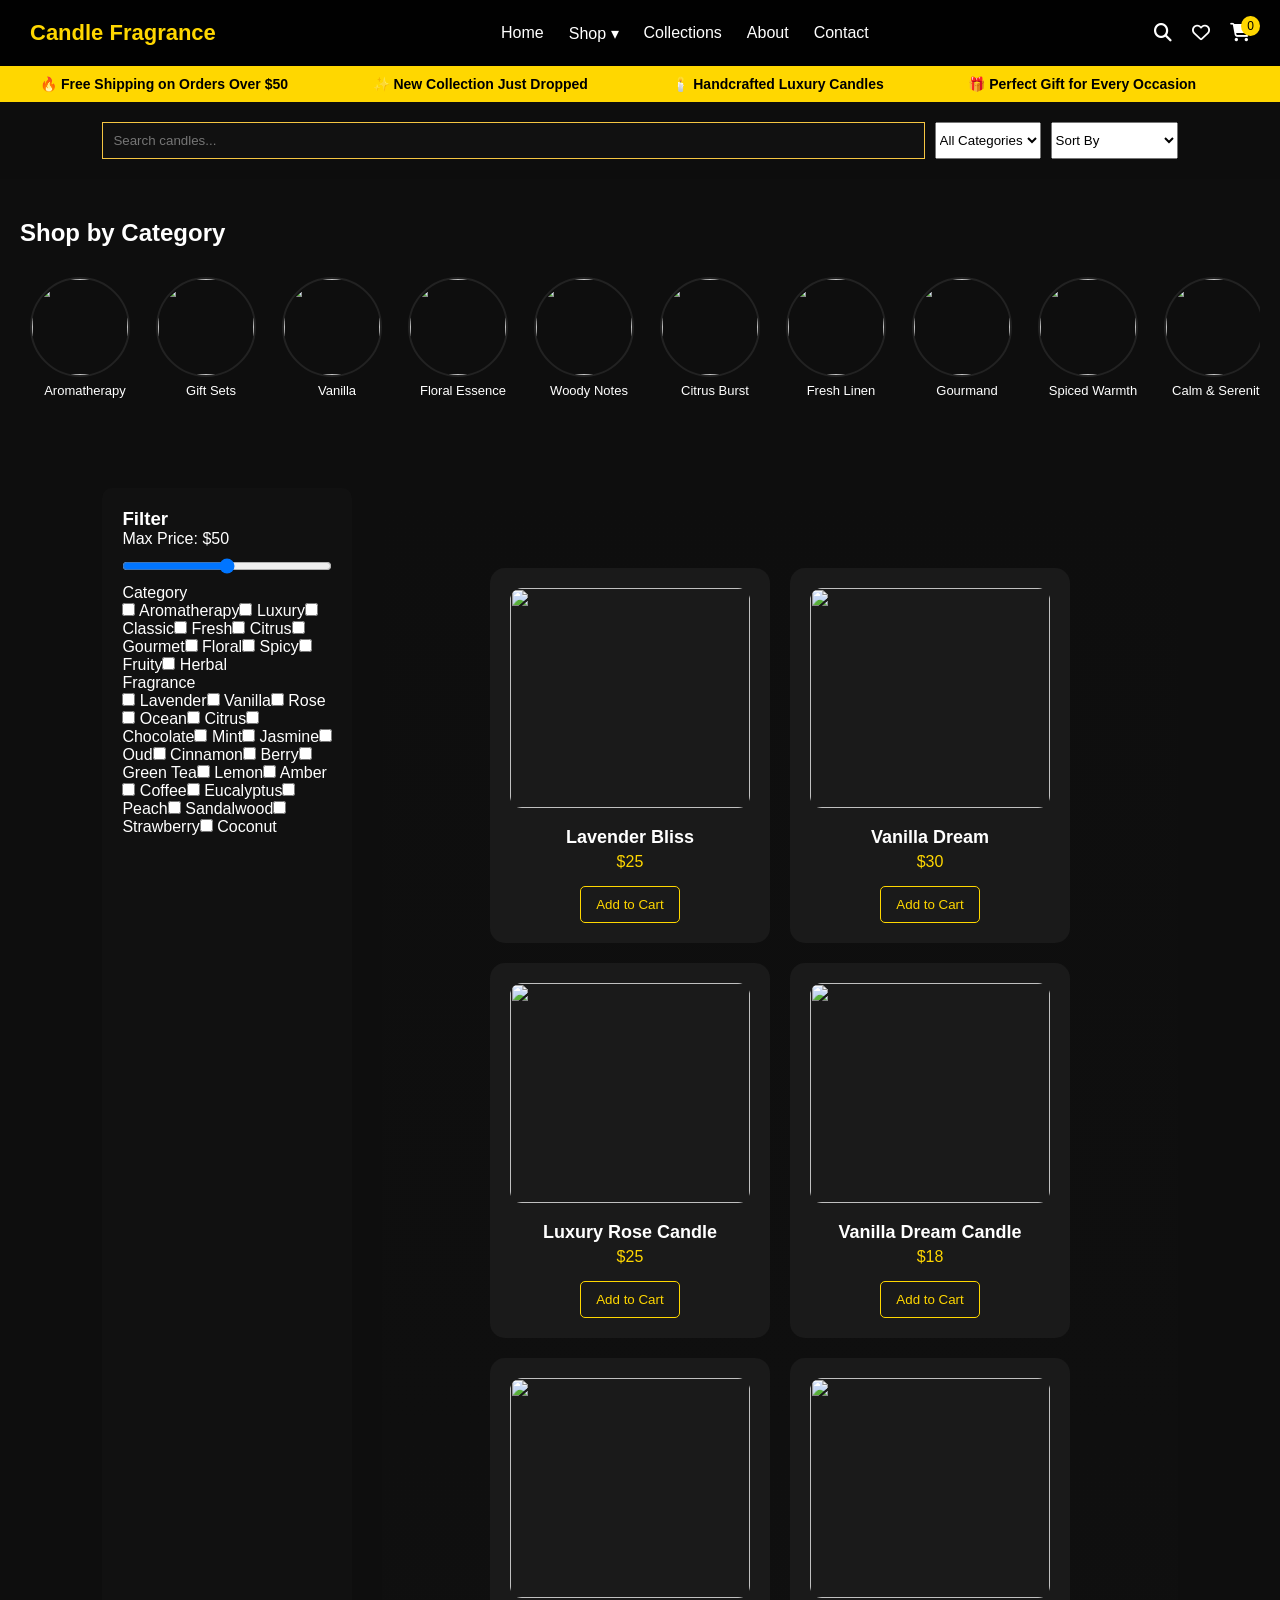
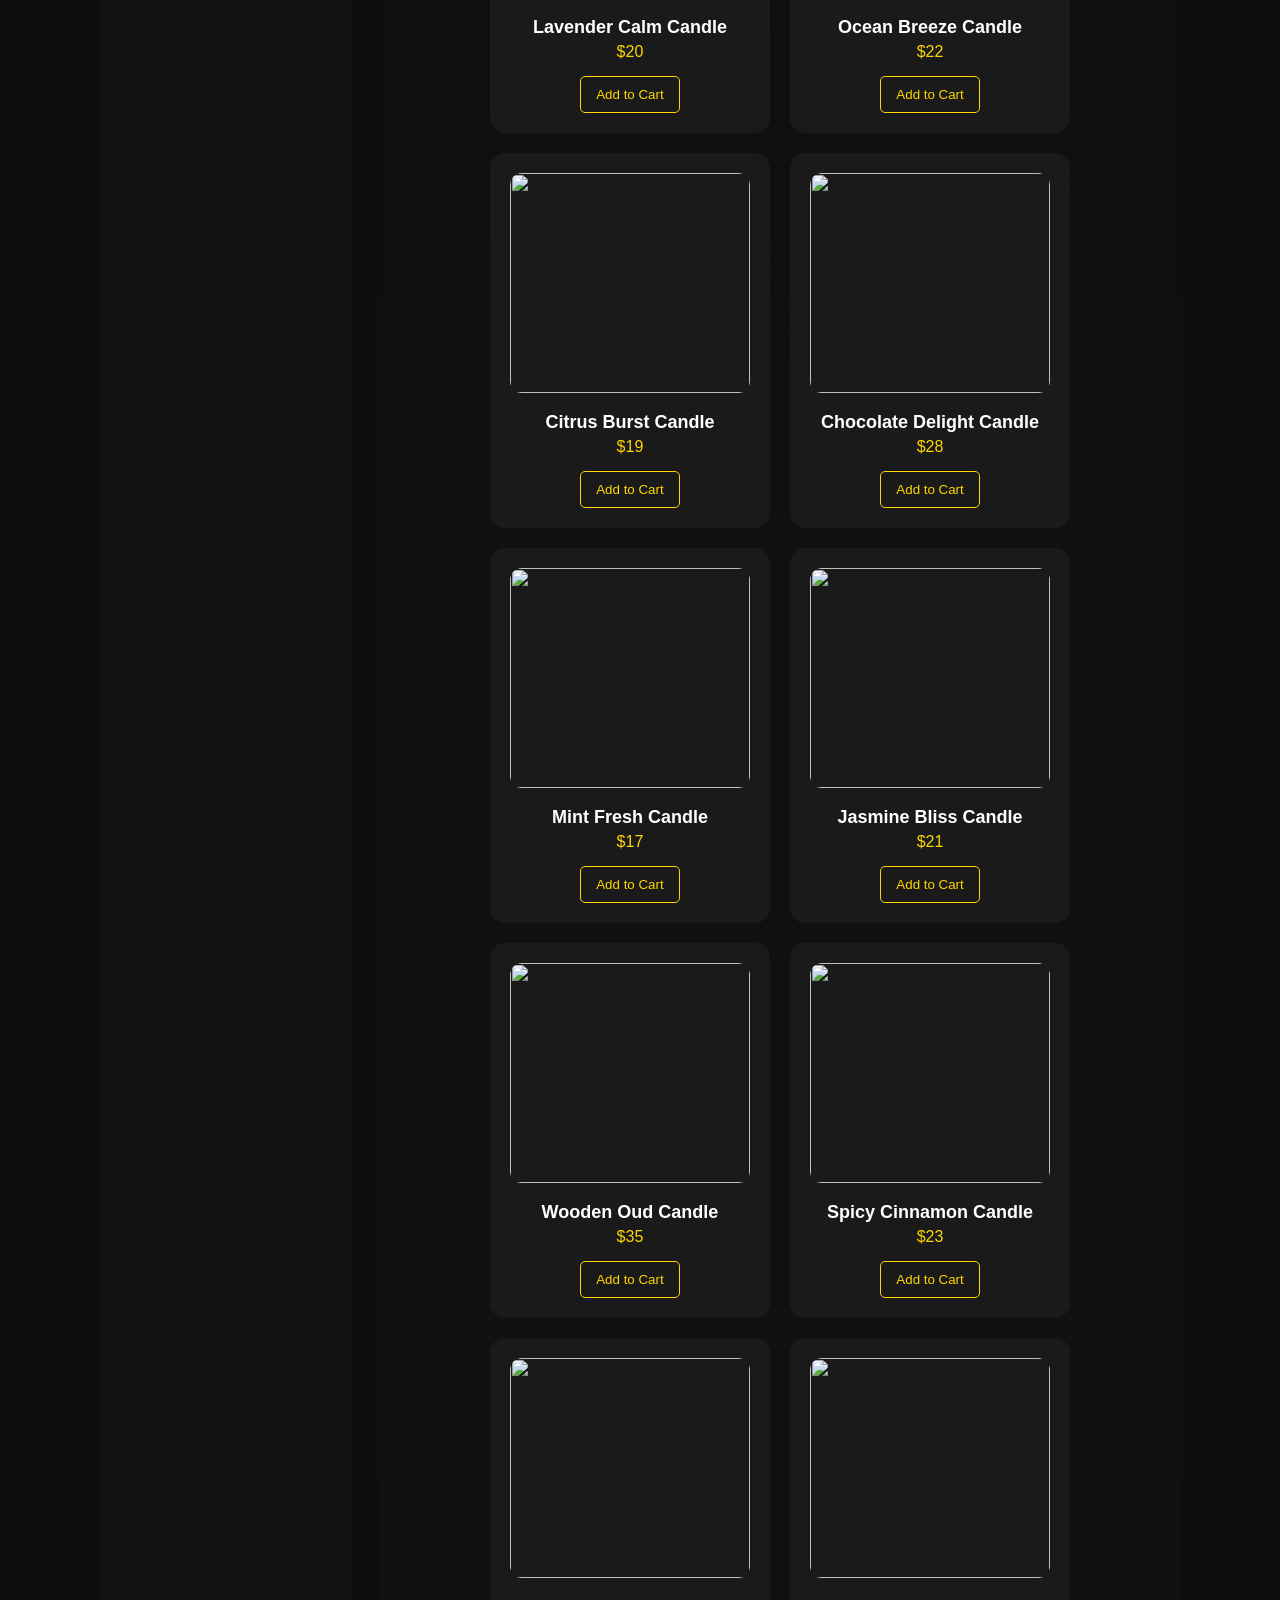
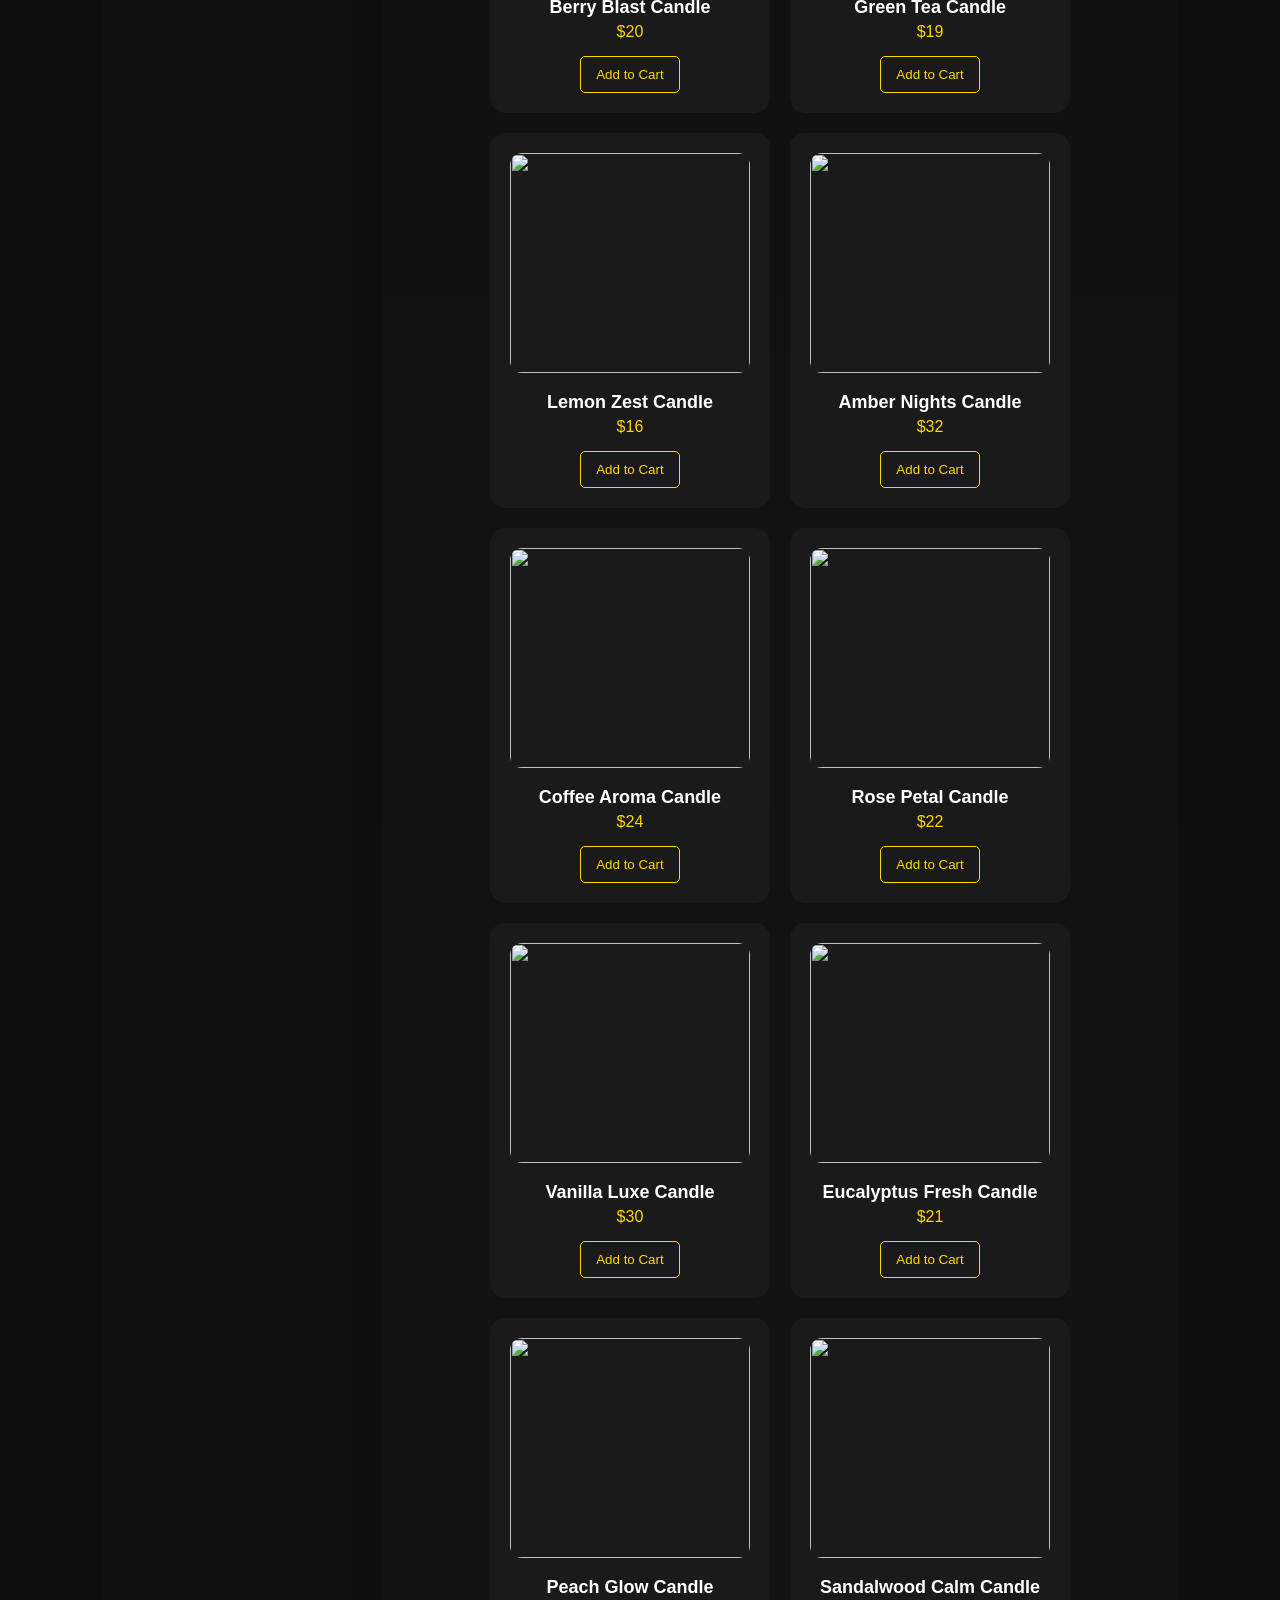
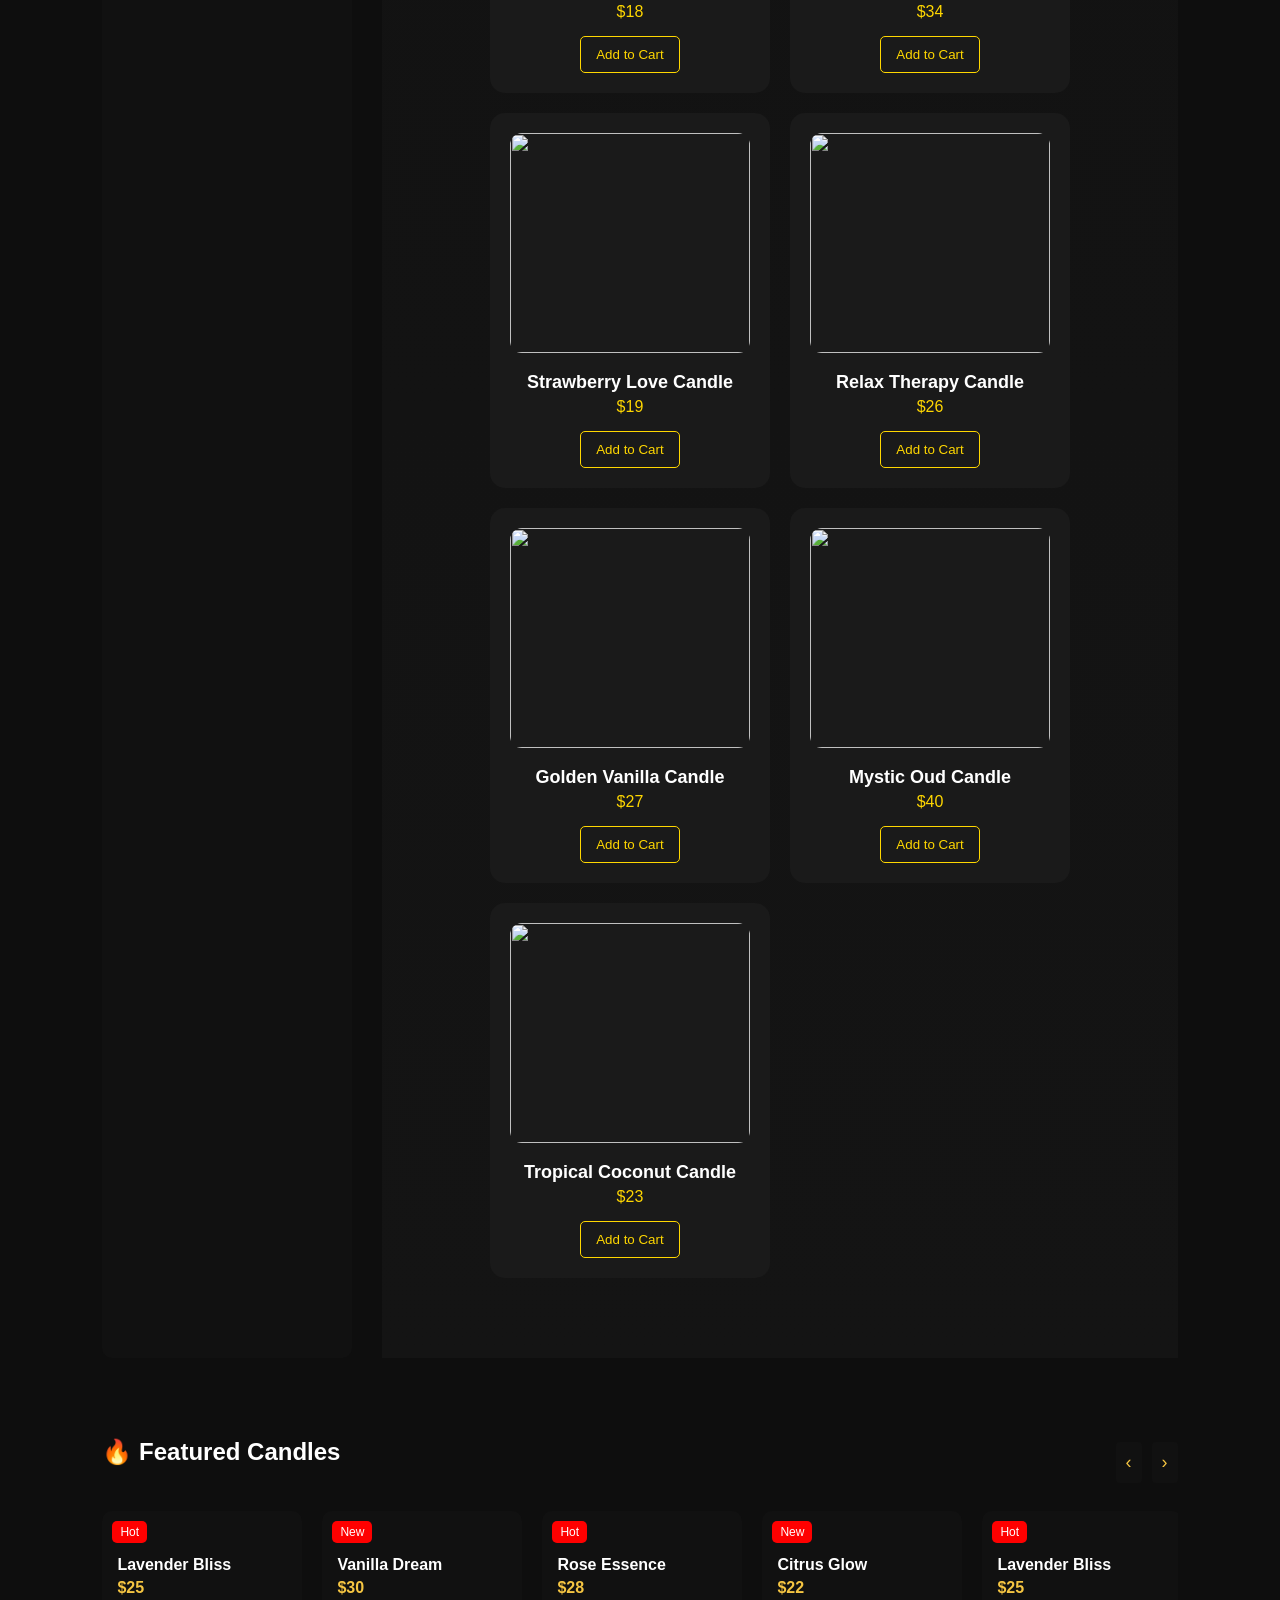
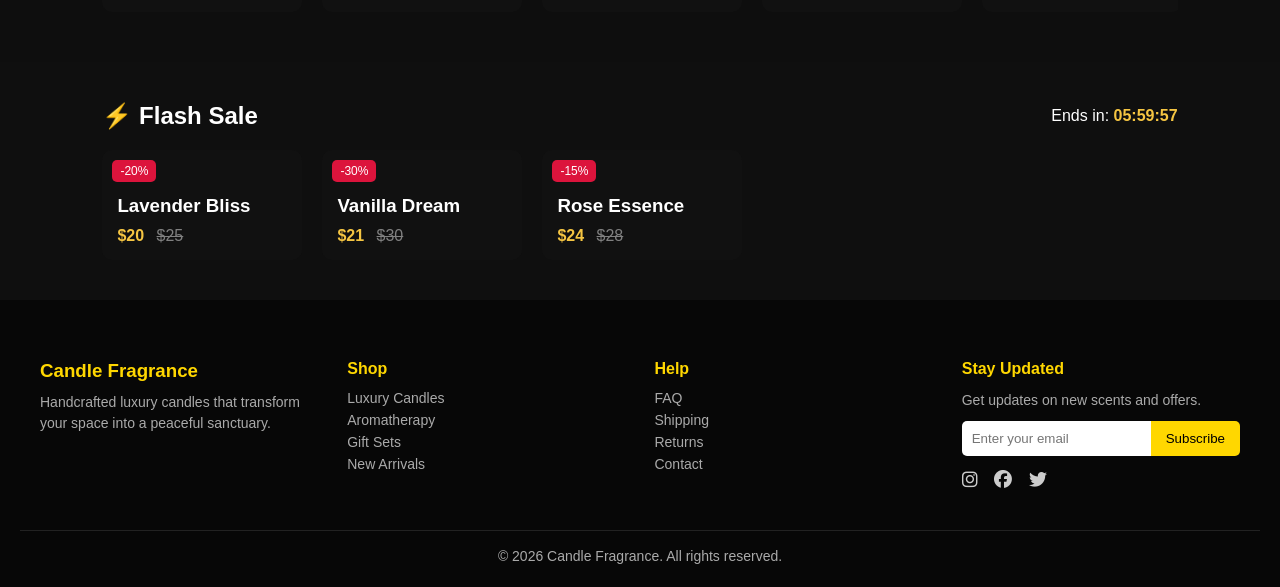
==== shop.html @ 08ac7c28 "Add files via upload" ====
<!DOCTYPE html>
<html lang="en">
<head>
    <meta charset="UTF-8">
    <meta name="viewport" content="width=device-width, initial-scale=1.0">
    <title>Fragrance Candles</title>
  <link rel="stylesheet" href="https://cdnjs.cloudflare.com/ajax/libs/font-awesome/6.5.0/css/all.min.css">
  <link rel="stylesheet" href="/CSS/style.css">
  <link rel="stylesheet" href="CSS/shop.css">
</head>
<body>
 <!-- Header -->
<header class="navbar">
  <div class="logo">Candle Fragrance</div>
  <nav>
    <ul class="menu">
      <li><a href="/index.html">Home</a></li>
      <!-- SHOP MEGA MENU -->
      <li class="dropdown">
        <a href="/shop.html">Shop ▾</a>
        <div class="mega-menu">
          <div class="mega-column">
            <h4>Shop by Category</h4>
            <a href="#">Luxury Candles</a>
            <a href="#">Aromatherapy</a>
            <a href="#">Gift Sets</a>
            <a href="#">New Arrivals</a>
          </div>
          <div class="mega-column">
            <h4>Collections</h4>
            <a href="#">Signature Collection</a>
            <a href="#">Seasonal Scents</a>
            <a href="#">Limited Edition</a>
            <a href="#">Best Sellers</a>
          </div>
       <div class="mega-column">
  <h4>Popular Picks</h4>
  <div class="product-preview">
    <img src="https://images.unsplash.com/photo-1603006905003-be475563bc59?w=200" alt="">
    <p>Lavender Bliss</p>
  </div>
 <div class="product-preview">
  <img src="https://picsum.photos/200/150" alt="Vanilla Candle">
  <p>Vanilla Dream</p>
</div>
</div>
        </div>
      </li>
      <li><a href="#">Collections</a></li>
      <li><a href="#">About</a></li>
      <li><a href="#">Contact</a></li>

    </ul>
  </nav>
<div class="icons">
  <i class="fa-solid fa-magnifying-glass icon"></i>
  <i class="fa-regular fa-heart icon"></i>
  <div class="cart-icon" onclick="openCart()">
    <i class="fa-solid fa-cart-shopping icon"></i>
    <span id="cart-count">0</span>
  </div>
</div>
  <div class="menu-btn" onclick="toggleMenu()">☰</div>
</header>
<!-- Promobar Row -->
 <div class="promo-bar">
  <div class="promo-track">
    <span>🔥 Free Shipping on Orders Over $50</span>
    <span>✨ New Collection Just Dropped</span>
    <span>🕯️ Handcrafted Luxury Candles</span>
    <span>🎁 Perfect Gift for Every Occasion</span>
    <!-- Duplicate for seamless loop -->
    <span>🔥 Free Shipping on Orders Over $50</span>
    <span>✨ New Collection Just Dropped</span>
    <span>🕯️ Handcrafted Luxury Candles</span>
    <span>🎁 Perfect Gift for Every Occasion</span>
  </div>
</div>

<!-- TOP SEARCH + FILTER BAR -->
<section class="shop-controls">
 <input type="text" placeholder="Search candles..." class="search-bar" id="searchInput">

<select id="categoryFilter">
  <option value="all">All Categories</option>
  <option value="Luxury">Luxury</option>
  <option value="Aromatherapy">Aromatherapy</option>
  <option value="Gift Sets">Gift Sets</option>
</select>

<select id="sortOption">
  <option value="default">Sort By</option>
  <option value="low">Price Low to High</option>
  <option value="high">Price High to Low</option>
  <option value="new">Newest</option>
</select>
</section>


<section class="category-slider">
    <div class="category-bar-flex">
  <h2>Shop by Category</h2>
  <div class="category-btn">
  <button class="slide-btn left">‹</button>
<button class="slide-btn right">›</button>
</div>
</div>
  <div class="slider-wrapper">
    <div class="category-item" onclick="location.href='category.html'">
      <div class="circle">
        <img src="https://images.pexels.com/photos/1123260/pexels-photo-1123260.jpeg" />
      </div>
      <p>Luxury</p>
    </div>
    <div class="category-item" onclick="location.href='category.html'">
      <div class="circle">
        <img src="https://images.pexels.com/photos/1123260/pexels-photo-1123260.jpeg" />
      </div>
      <p>Aromatherapy</p>
    </div>
    <div class="category-item" onclick="location.href='category.html'">
      <div class="circle">
        <img src="https://images.pexels.com/photos/1123260/pexels-photo-1123260.jpeg" />
      </div>
      <p>Gift Sets</p>
    </div>
    <div class="category-item" onclick="location.href='category.html'">
      <div class="circle">
        <img src="https://images.pexels.com/photos/1123260/pexels-photo-1123260.jpeg" />
      </div>
      <p>Vanilla</p>
    </div>
     <div class="category-item" onclick="location.href='category.html'">
      <div class="circle">
        <img src="https://images.pexels.com/photos/1123260/pexels-photo-1123260.jpeg" />
      </div>
      <p>Floral Essence</p>
    </div>
     <div class="category-item" onclick="location.href='category.html'">
      <div class="circle">
        <img src="https://images.pexels.com/photos/1123260/pexels-photo-1123260.jpeg" />
      </div>
      <p>Woody Notes</p>
    </div>
     <div class="category-item" onclick="location.href='category.html'">
      <div class="circle">
        <img src="https://images.pexels.com/photos/1123260/pexels-photo-1123260.jpeg" />
      </div>
      <p>Citrus Burst</p>
    </div>
     <div class="category-item" onclick="location.href='category.html'">
      <div class="circle">
        <img src="https://images.pexels.com/photos/1123260/pexels-photo-1123260.jpeg" />
      </div>
      <p>Fresh Linen</p>
    </div>
     <div class="category-item" onclick="location.href='category.html'">
      <div class="circle">
       <img src="https://images.pexels.com/photos/1123260/pexels-photo-1123260.jpeg" />
      </div>
      <p>Gourmand</p>
    </div>
     <div class="category-item" onclick="location.href='category.html'">
      <div class="circle">
        <img src="https://images.pexels.com/photos/1123260/pexels-photo-1123260.jpeg" />
      </div>
      <p>Spiced Warmth</p>
    </div>
     <div class="category-item" onclick="location.href='category.html'">
      <div class="circle">
        <img src="https://images.pexels.com/photos/1123260/pexels-photo-1123260.jpeg" />
      </div>
      <p>Calm & Serenity</p>
    </div>
     <div class="category-item" onclick="location.href='category.html'">
      <div class="circle">
        <img src="https://images.pexels.com/photos/1123260/pexels-photo-1123260.jpeg" />
      </div>
      <p>Romance</p>
    </div>
     <div class="category-item" onclick="location.href='category.html'">
      <div class="circle">
        <img src="https://images.pexels.com/photos/1123260/pexels-photo-1123260.jpeg" />
      </div>
      <p>Seasonal Scents</p>
    </div>
     <div class="category-item" onclick="location.href='category.html'">
      <div class="circle">
        <img src="https://images.pexels.com/photos/1123260/pexels-photo-1123260.jpeg" />
      </div>
      <p>Festive Collection</p>
    </div>
       <div class="category-item" onclick="location.href='category.html'">
      <div class="circle">
        <img src="https://images.pexels.com/photos/1123260/pexels-photo-1123260.jpeg" />
      </div>
      <p>Minimal Collection</p>
    </div>
    <!-- Add more (product categories here) -->
  </div>

</section>
<!-- SHOP LAYOUT -->
 
<section class="shop-layout">
  <!-- Sidebar -->
   <button id="openFilter">☰ Filters</button> 
 <aside class="sidebar" id="sidebar">
    <button id="closeFilter">✖</button>
  <h3>Filter</h3>

  <!-- PRICE -->
  <p>Max Price: $<span id="priceValue">50</span></p>
  <input type="range" id="priceRange" min="0" max="100" value="50">
<!-- CATEGORY -->
<p>Category</p>
<div id="categoryFilters"></div>

<!-- FRAGRANCE -->
<p>Fragrance</p>
<div id="fragranceFilters"></div>
</aside>
  <!-- Products -->
  <div class="products">

  <!-- PRODUCT LIST -->
  <div class="product-card badge" data-name="Lavender Bliss" data-price="25" data-category="Aromatherapy" data-fragrance="Lavender">
    <img src="https://images.pexels.com/photos/1123260/pexels-photo-1123260.jpeg">
    <h3>Lavender Bliss</h3>
    <p>$25</p>
    <button class="add-to-cart">Add to Cart</button>
  </div>

  <div class="product-card" data-name="Vanilla Dream" data-price="30" data-category="Luxury" data-fragrance="Vanilla">
    <img src="https://images.pexels.com/photos/1123260/pexels-photo-1123260.jpeg">
    <h3>Vanilla Dream</h3>
    <p>$30</p>
 <button class="add-to-cart">Add to Cart</button>
  </div>

  <div class="product-card" data-name="Luxury Rose Candle" data-category="Luxury" data-fragrance="Rose" data-price="25">
    <img src="https://images.pexels.com/photos/1123260/pexels-photo-1123260.jpeg">
    <h3>Luxury Rose Candle</h3>
    <p>$25</p>
   <button class="add-to-cart">Add to Cart</button>
  </div>

  <div class="product-card" data-name="Vanilla Dream Candle" data-category="Classic" data-fragrance="Vanilla" data-price="18">
    <img src="https://images.pexels.com/photos/1123260/pexels-photo-1123260.jpeg">
    <h3>Vanilla Dream Candle</h3>
    <p>$18</p>
    <button class="add-to-cart">Add to Cart</button>
  </div>

  <div class="product-card" data-name="Lavender Calm Candle" data-category="Aromatherapy" data-fragrance="Lavender" data-price="20">
    <img src="https://images.pexels.com/photos/1123260/pexels-photo-1123260.jpeg">
    <h3>Lavender Calm Candle</h3>
    <p>$20</p>
    <button class="add-to-cart">Add to Cart</button>
  </div>

  <div class="product-card" data-name="Ocean Breeze Candle" data-category="Fresh" data-fragrance="Ocean" data-price="22">
    <img src="https://images.pexels.com/photos/1123260/pexels-photo-1123260.jpeg">
    <h3>Ocean Breeze Candle</h3>
    <p>$22</p>
    <button class="add-to-cart">Add to Cart</button>
  </div>

  <div class="product-card" data-name="Citrus Burst Candle" data-category="Citrus" data-fragrance="Citrus" data-price="19">
    <img src="https://images.pexels.com/photos/1123260/pexels-photo-1123260.jpeg">
    <h3>Citrus Burst Candle</h3>
    <p>$19</p>
    <button class="add-to-cart">Add to Cart</button>
  </div>

  <div class="product-card" data-name="Chocolate Delight Candle" data-category="Gourmet" data-fragrance="Chocolate" data-price="28">
    <img src="https://images.pexels.com/photos/1123260/pexels-photo-1123260.jpeg">
    <h3>Chocolate Delight Candle</h3>
    <p>$28</p>
    <button class="add-to-cart">Add to Cart</button>
  </div>

  <div class="product-card" data-name="Mint Fresh Candle" data-category="Fresh" data-fragrance="Mint" data-price="17">
    <img src="https://images.pexels.com/photos/1123260/pexels-photo-1123260.jpeg">
    <h3>Mint Fresh Candle</h3>
    <p>$17</p>
    <button class="add-to-cart">Add to Cart</button>
  </div>

  <div class="product-card" data-name="Jasmine Bliss Candle" data-category="Floral" data-fragrance="Jasmine" data-price="21">
    <img src="https://images.pexels.com/photos/1123260/pexels-photo-1123260.jpeg">
    <h3>Jasmine Bliss Candle</h3>
    <p>$21</p>
    <button class="add-to-cart">Add to Cart</button>
  </div>

  <div class="product-card" data-name="Wooden Oud Candle" data-category="Luxury" data-fragrance="Oud" data-price="35">
    <img src="https://images.pexels.com/photos/1123260/pexels-photo-1123260.jpeg">
    <h3>Wooden Oud Candle</h3>
    <p>$35</p>
    <button class="add-to-cart">Add to Cart</button>
  </div>

  <div class="product-card" data-name="Spicy Cinnamon Candle" data-category="Spicy" data-fragrance="Cinnamon" data-price="23">
    <img src="https://images.pexels.com/photos/1123260/pexels-photo-1123260.jpeg">
    <h3>Spicy Cinnamon Candle</h3>
    <p>$23</p>
    <button class="add-to-cart">Add to Cart</button>
  </div>

  <div class="product-card" data-name="Berry Blast Candle" data-category="Fruity" data-fragrance="Berry" data-price="20">
    <img src="https://images.pexels.com/photos/1123260/pexels-photo-1123260.jpeg">
    <h3>Berry Blast Candle</h3>
    <p>$20</p>
    <button class="add-to-cart">Add to Cart</button>
  </div>

  <div class="product-card" data-name="Green Tea Candle" data-category="Herbal" data-fragrance="Green Tea" data-price="19">
    <img src="https://images.pexels.com/photos/1123260/pexels-photo-1123260.jpeg">
    <h3>Green Tea Candle</h3>
    <p>$19</p>
    <button class="add-to-cart">Add to Cart</button>
  </div>

  <div class="product-card" data-name="Lemon Zest Candle" data-category="Citrus" data-fragrance="Lemon" data-price="16">
    <img src="https://images.pexels.com/photos/1123260/pexels-photo-1123260.jpeg">
    <h3>Lemon Zest Candle</h3>
    <p>$16</p>
    <button class="add-to-cart">Add to Cart</button>
  </div>

  <div class="product-card" data-name="Amber Nights Candle" data-category="Luxury" data-fragrance="Amber" data-price="32">
    <img src="https://images.pexels.com/photos/1123260/pexels-photo-1123260.jpeg">
    <h3>Amber Nights Candle</h3>
    <p>$32</p>
    <button class="add-to-cart">Add to Cart</button>
  </div>

  <div class="product-card" data-name="Coffee Aroma Candle" data-category="Gourmet" data-fragrance="Coffee" data-price="24">
    <img src="https://images.pexels.com/photos/1123260/pexels-photo-1123260.jpeg">
    <h3>Coffee Aroma Candle</h3>
    <p>$24</p>
    <button class="add-to-cart">Add to Cart</button>
  </div>

  <div class="product-card" data-name="Rose Petal Candle" data-category="Floral" data-fragrance="Rose" data-price="22">
    <img src="https://images.pexels.com/photos/1123260/pexels-photo-1123260.jpeg">
    <h3>Rose Petal Candle</h3>
    <p>$22</p>
    <button class="add-to-cart" >Add to Cart</button>
  </div>

  <div class="product-card" data-name="Vanilla Luxe Candle" data-category="Luxury" data-fragrance="Vanilla" data-price="30">
    <img src="https://images.pexels.com/photos/1123260/pexels-photo-1123260.jpeg">
    <h3>Vanilla Luxe Candle</h3>
    <p>$30</p>
    <button class="add-to-cart" >Add to Cart</button>
  </div>

  <div class="product-card" data-name="Eucalyptus Fresh Candle" data-category="Aromatherapy" data-fragrance="Eucalyptus" data-price="21">
    <img src="https://images.pexels.com/photos/1123260/pexels-photo-1123260.jpeg">
    <h3>Eucalyptus Fresh Candle</h3>
    <p>$21</p>
    <button class="add-to-cart" >Add to Cart</button>
  </div>

  <div class="product-card" data-name="Peach Glow Candle" data-category="Fruity" data-fragrance="Peach" data-price="18">
    <img src="https://images.pexels.com/photos/1123260/pexels-photo-1123260.jpeg">
    <h3>Peach Glow Candle</h3>
    <p>$18</p>
    <button class="add-to-cart" >Add to Cart</button>
  </div>

  <div class="product-card" data-name="Sandalwood Calm Candle" data-category="Luxury" data-fragrance="Sandalwood" data-price="34">
    <img src="https://images.pexels.com/photos/1123260/pexels-photo-1123260.jpeg">
    <h3>Sandalwood Calm Candle</h3>
    <p>$34</p>
    <button class="add-to-cart" >Add to Cart</button>
  </div>

  <div class="product-card" data-name="Strawberry Love Candle" data-category="Fruity" data-fragrance="Strawberry" data-price="19">
    <img src="https://images.pexels.com/photos/1123260/pexels-photo-1123260.jpeg">
    <h3>Strawberry Love Candle</h3>
    <p>$19</p>
    <button class="add-to-cart" >Add to Cart</button>
  </div>

  <div class="product-card" data-name="Relax Therapy Candle" data-category="Aromatherapy" data-fragrance="Lavender" data-price="26">
    <img src="https://images.pexels.com/photos/1123260/pexels-photo-1123260.jpeg">
    <h3>Relax Therapy Candle</h3>
    <p>$26</p>
    <button class="add-to-cart" >Add to Cart</button>
  </div>

  <div class="product-card" data-name="Golden Vanilla Candle" data-category="Classic" data-fragrance="Vanilla" data-price="27">
    <img src="https://images.pexels.com/photos/1123260/pexels-photo-1123260.jpeg">
    <h3>Golden Vanilla Candle</h3>
    <p>$27</p>
    <button class="add-to-cart" >Add to Cart</button>
  </div>

  <div class="product-card" data-name="Mystic Oud Candle" data-category="Luxury" data-fragrance="Oud" data-price="40">
    <img src="https://images.pexels.com/photos/1123260/pexels-photo-1123260.jpeg">
    <h3>Mystic Oud Candle</h3>
    <p>$40</p>
    <button class="add-to-cart" >Add to Cart</button>
  </div>

  <div class="product-card" data-name="Tropical Coconut Candle" data-category="Fruity" data-fragrance="Coconut" data-price="23">
    <img src="https://images.pexels.com/photos/1123260/pexels-photo-1123260.jpeg">
    <h3>Tropical Coconut Candle</h3>
    <p>$23</p>
    <button class="add-to-cart" >Add to Cart</button>
  </div>
</div>
  <p id="noResults" style="display:none; text-align:center; margin-top:20px;"></p>
</section>

<!-- Featured Products Slider -->
 <section class="featured-products">

  <div class="section-header">
    <h2>🔥 Featured Candles</h2>
    <div class="featured-nav">
      <button id="featLeft">‹</button>
      <button id="featRight">›</button>
    </div>
  </div>

  <div class="featured-slider" id="featuredSlider">

    <!-- CARD 1 -->
    <div class="featured-card">
      <span class="badge">Hot</span>
      <img src="https://images.pexels.com/photos/1123260/pexels-photo-1123260.jpeg">
      <h3>Lavender Bliss</h3>
      <p>$25</p>
    </div>

    <!-- CARD 2 -->
    <div class="featured-card">
      <span class="badge">New</span>
      <img src="https://images.pexels.com/photos/1123260/pexels-photo-1123260.jpeg">
      <h3>Vanilla Dream</h3>
      <p>$30</p>
    </div>

    <!-- CARD 3 -->
    <div class="featured-card">
      <span class="badge">Hot</span>
      <img src="https://images.pexels.com/photos/1123260/pexels-photo-1123260.jpeg">
      <h3>Rose Essence</h3>
      <p>$28</p>
    </div>

    <!-- CARD 4 -->
    <div class="featured-card">
      <span class="badge">New</span>
      <img src="https://images.pexels.com/photos/1123260/pexels-photo-1123260.jpeg">
      <h3>Citrus Glow</h3>
      <p>$22</p>
    </div>

  <!-- CARD 5 -->
<div class="featured-card">
  <span class="badge">Hot</span>
  <img src="https://images.pexels.com/photos/1123260/pexels-photo-1123260.jpeg">
  <h3>Lavender Bliss</h3>
  <p>$25</p>
</div>
<!-- CARD 6 -->
<div class="featured-card">
  <span class="badge">New</span>
  <img src="https://images.pexels.com/photos/1123260/pexels-photo-1123260.jpeg">
  <h3>Vanilla Dream</h3>
  <p>$30</p>
</div>
<!-- CARD 7 -->
<div class="featured-card">
  <span class="badge">Hot</span>
  <img src="https://images.pexels.com/photos/1123260/pexels-photo-1123260.jpeg">
  <h3>Rose Essence</h3>
  <p>$28</p>
</div>
<!-- CARD 8 -->
<div class="featured-card">
  <span class="badge">New</span>
  <img src="https://images.pexels.com/photos/1123260/pexels-photo-1123260.jpeg">
  <h3>Citrus Glow</h3>
  <p>$22</p>
</div>
<!-- CARD 9 -->
<div class="featured-card">
  <span class="badge">Hot</span>
  <img src="https://images.pexels.com/photos/1123260/pexels-photo-1123260.jpeg">
  <h3>Ocean Breeze</h3>
  <p>$27</p>
</div>
<!-- CARD 10 -->
<div class="featured-card">
  <span class="badge">New</span>
  <img src="https://images.pexels.com/photos/1123260/pexels-photo-1123260.jpeg">
  <h3>Amber Nights</h3>
  <p>$35</p>
</div>
<!-- CARD 11 -->
<div class="featured-card">
  <span class="badge">Hot</span>
  <img src="https://images.pexels.com/photos/1123260/pexels-photo-1123260.jpeg">
  <h3>Fresh Linen</h3>
  <p>$24</p>
</div>
<!-- CARD 12 -->
<div class="featured-card">
  <span class="badge">New</span>
  <img src="https://images.pexels.com/photos/1123260/pexels-photo-1123260.jpeg">
  <h3>Spiced Vanilla</h3>
  <p>$29</p>
</div>
<!-- CARD 13 -->
<div class="featured-card">
  <span class="badge">Hot</span>
  <img src="https://images.pexels.com/photos/1123260/pexels-photo-1123260.jpeg">
  <h3>Woodland Mist</h3>
  <p>$32</p>
</div>
<!-- CARD 14 -->
<div class="featured-card">
  <span class="badge">New</span>
  <img src="https://images.pexels.com/photos/1123260/pexels-photo-1123260.jpeg">
  <h3>Peach Blossom</h3>
  <p>$26</p>
</div>
<!-- CARD 15 -->
<div class="featured-card">
  <span class="badge">Hot</span>
  <img src="https://images.pexels.com/photos/1123260/pexels-photo-1123260.jpeg">
  <h3>Golden Sandalwood</h3>
  <p>$38</p>
</div>
<!-- CARD 16 -->
<div class="featured-card">
  <span class="badge">New</span>
  <img src="https://images.pexels.com/photos/1123260/pexels-photo-1123260.jpeg">
  <h3>Berry Delight</h3>
  <p>$23</p>
</div>

</div>
</section>

<!-- Deals Section -->
<section class="deals-section">

  <div class="section-header">
    <h2>⚡ Flash Sale</h2>
    <p>Ends in: <span id="countdown">00:00:00</span></p>
  </div>

  <div class="deals-slider" id="dealsSlider">

    <!-- DEAL CARD -->
    <div class="deal-card">
      <span class="sale-badge">-20%</span>
      <img src="https://images.pexels.com/photos/1123260/pexels-photo-1123260.jpeg">
      <h3>Lavender Bliss</h3>
      <p class="price">
        <span class="new">$20</span>
        <span class="old">$25</span>
      </p>
    </div>

    <div class="deal-card">
      <span class="sale-badge">-30%</span>
      <img src="https://images.pexels.com/photos/1123260/pexels-photo-1123260.jpeg">
      <h3>Vanilla Dream</h3>
      <p class="price">
        <span class="new">$21</span>
        <span class="old">$30</span>
      </p>
    </div>

    <div class="deal-card">
      <span class="sale-badge">-15%</span>
      <img src="https://images.pexels.com/photos/1123260/pexels-photo-1123260.jpeg">
      <h3>Rose Essence</h3>
      <p class="price">
        <span class="new">$24</span>
        <span class="old">$28</span>
      </p>
    </div>

    <!-- Add more like above -->

  </div>
</section>

    <!-- Footer -->
<footer class="footer">
  <div class="footer-container">
    <div class="footer-col brand">
      <h3>Candle Fragrance</h3>
      <p>Handcrafted luxury candles that transform your space into a peaceful sanctuary.</p>
    </div>
    <div class="footer-col">
      <h4>Shop</h4>
      <a href="#">Luxury Candles</a>
      <a href="#">Aromatherapy</a>
      <a href="#">Gift Sets</a>
      <a href="#">New Arrivals</a>
    </div>
    <div class="footer-col">
      <h4>Help</h4>
      <a href="#">FAQ</a>
      <a href="#">Shipping</a>
      <a href="#">Returns</a>
      <a href="#">Contact</a>
    </div>
    <div class="footer-col newsletter">
      <h4>Stay Updated</h4>
      <p>Get updates on new scents and offers.</p>
      <div class="newsletter-box">
        <input type="email" placeholder="Enter your email">
        <button>Subscribe</button>
      </div>
      <div class="socials">
        <i class="fa-brands fa-instagram"></i>
        <i class="fa-brands fa-facebook"></i>
        <i class="fa-brands fa-twitter"></i>
      </div>
    </div>
  </div>
  <div class="footer-bottom">
    <p>© 2026 Candle Fragrance. All rights reserved.</p>
  </div>
</footer>

<!-- CART SIDEBAR -->
<!-- OVERLAY -->
<div class="cart-overlay" id="cartOverlay" onclick="closeCart()"></div>

<!-- CART MODAL -->
<div class="cart-modal" id="cartSidebar">

  <button class="close-btn" onclick="closeCart()">✖</button>

  <h2>Your Cart</h2>

  <div id="cart-items"></div>

  <div class="cart-footer">
    <h3>Total: $<span id="cart-total">0</span></h3>
    <button class="checkout-btn">Checkout</button>
  </div>
</div>
<div class="overlay" id="overlay"></div>
<script src="JS/script.js"></script>
<script src="JS/shop.js"></script>
</body>
</html>
---- CSS/style.css ----
* {
  margin: 0;
  padding: 0;
  box-sizing: border-box;
}

body {
  font-family: Arial, sans-serif;
  background: #0e0e0e;
  color: #fff;
}
/* OVERLAY */
.cart-overlay {
  position: fixed;
  top: 0;
  left: 0;
  width: 100%;
  height: 100%;
  background: rgba(0,0,0,0.7);
  display: none;
  z-index: 998;
}

/* MODAL */
.cart-modal {
  position: fixed;
  top: 50%;
  right: 30px;
  transform: translateY(-50%) scale(0.9);
  width: 380px;
  max-height: 90vh;
  background: #111;
  padding: 20px;
  border-radius: 12px;
  z-index: 999;
  opacity: 0;
  visibility: hidden;
  overflow-y: auto;
  transition: 0.3s ease;
}

.cart-modal.active {
  opacity: 1;
  visibility: visible;
  transform: translateY(-50%) scale(1);
}

.cart-overlay.active {
  display: block;
}

/* CLOSE BUTTON */
.close-btn {
  position: absolute;
  top: 10px;
  right: 10px;
  background: red;
  border: none;
  color: white;
  padding: 5px 10px;
  border-radius: 50%;
  cursor: pointer;
}

/* CART ITEM */
.cart-item {
  display: flex;
  gap: 10px;
  margin: 15px 0;
  border-bottom: 1px solid #333;
  padding-bottom: 10px;
}

.cart-item img {
  width: 50px;
  height: 50px;
  object-fit: cover;
  border-radius: 6px;
}

.cart-details {
  flex: 1;
}

.cart-details h4 {
  font-size: 14px;
}

.cart-controls {
  display: flex;
  align-items: center;
  gap: 5px;
}

.cart-controls button {
  padding: 3px 8px;
  border: none;
  background: gold;
  cursor: pointer;
}

/* FOOTER */
.cart-footer {
  margin-top: 20px;
  border-top: 1px solid #333;
  padding-top: 15px;
}

.checkout-btn {
  width: 100%;
  padding: 12px;
  background: gold;
  border: none;
  cursor: pointer;
  margin-top: 10px;
}
/* OVERLAY */
.cart-overlay {
  position: fixed;
  top: 0;
  left: 0;
  width: 100%;
  height: 100%;
  background: rgba(0,0,0,0.6);
  display: none;
  z-index: 998;
}

/* MODAL */
.cart-modal {
  position: fixed;
  top: 44%;
  right: 80px;
  transform: translateY(-50%) scale(0.9);
  width: 350px;
  background: #111;
  padding: 20px;
  border-radius: 10px;
  z-index: 999;
  opacity: 0;
  visibility: hidden;
  transition: 0.3s ease;
}

/* ACTIVE STATE */
.cart-modal.active {
  opacity: 1;
  visibility: visible;
  transform: translateY(-50%) scale(1);
}

.cart-overlay.active {
  display: block;
}
.category-bar-flex{
  display: flex;
  align-items: center;
  justify-content: space-between;
}
.slide-btn:hover {
  background: #f5c542; /* golden background */
  color: #111; /* dark text on hover */
  transform: scale(1.1); /* subtle pop */
  box-shadow: 0 0 10px rgba(245, 197, 66, 0.6);
}
/* CLOSE BUTTON */
.close-btn {
  position: absolute;
  top: 10px;
  right: 10px;
  background: red;
  color: #fff;
  border: none;
  cursor: pointer;
  padding: 5px 10px;
  border-radius: 50%;
}
.fade-up {
  opacity: 0;
  transform: translateY(40px);
  transition: 0.8s ease;
}

.fade-up.show {
  opacity: 1;
  transform: translateY(0);
}
/* Header Css Start From Here */

/* Cart Icon */
.cart-icon {
  position: relative;
  display: inline-block;
  cursor: pointer;
}

#cart-count {
  position: absolute;
  top: -8px;
  right: -10px;
  background: gold;
  color: black;
  font-size: 12px;
  padding: 3px 6px;
  border-radius: 50%;
}
.cart-sidebar {
  position: fixed;
  top: 0;
  right: -400px; /* hidden by default */
  width: 350px;
  height: 100%;
  background: #111;
  padding: 20px;
  transition: 0.4s ease;
  z-index: 999;
  overflow-y: auto;
}

/* WHEN ACTIVE (VISIBLE) */
.cart-sidebar.active {
  right: 0;
}
/* NAVBAR */
.navbar {
  display: flex;
  justify-content: space-between;
  align-items: center;
  padding: 20px 30px;
  background: rgba(0,0,0,0.9);
  backdrop-filter: blur(10px);
  position: sticky;
  top: 0;
  z-index: 1000;
}

/* LOGO */
.logo {
  font-size: 22px;
  color: gold;
  font-weight: bold;
}

/* MENU */
.menu {
  list-style: none;
  display: flex;
  gap: 25px;
}

.menu a {
  color: #fff;
  text-decoration: none;
  position: relative;
}

/* UNDERLINE */
.menu a::after {
  content: "";
  width: 0;
  height: 2px;
  background: gold;
  position: absolute;
  bottom: -5px;
  left: 0;
  transition: 0.3s;
}

.menu a:hover::after {
  width: 100%;
}

/* ICONS */
.icons {
  display: flex;
  gap: 20px;
  align-items: center;
}

.icon {
  font-size: 18px;
  cursor: pointer;
  transition: 0.3s;
}

.icon:hover {
  color: gold;
  transform: scale(1.2);
}

/* DROPDOWN */
.dropdown {
  position: relative;
}

/* MEGA MENU */
.mega-menu {
  position: absolute;
  top: 45px;
  left: 0;
  width: 600px;
  background: #111;
  display: flex;
  gap: 20px;
  padding: 20px;
  border-radius: 10px;

  opacity: 0;
  visibility: hidden;
  transform: translateY(20px);
  transition: 0.3s;
}

/* SHOW ON HOVER */
.dropdown:hover .mega-menu {
  opacity: 1;
  visibility: visible;
  transform: translateY(0);
}

/* COLUMNS */
.mega-column {
  flex: 1;
}

.mega-column h4 {
  color: gold;
  margin-bottom: 10px;
}

.mega-column a {
  display: block;
  margin: 6px 0;
  color: #ccc;
  font-size: 14px;
}

.mega-column a:hover {
  color: #fff;
}

/* PRODUCT PREVIEW */
.product-preview {
  margin-top: 10px;
  cursor: pointer;
}

.product-preview p {
  font-size: 13px;
  margin-top: 5px;
  color: #ddd;
}

.product-preview img {
  width: 100%;
  height: 70px;
  object-fit: cover;
  border-radius: 6px;
  transition: 0.3s;
  display: block;
}

.product-preview img:hover {
  transform: scale(1.05);
}
/* .product-preview img:hover {
  transform: scale(1.1);
  filter: brightness(1.1);
} */

/* MOBILE MENU BUTTON */
.menu-btn {
  display: none;
  font-size: 24px;
  cursor: pointer;
}

/* Header Css Ends Here */

/* Promobar Styles */
.promo-bar {
  background: gold;
  color: #000;
  overflow: hidden;
  white-space: nowrap;
  position: relative;
}

.promo-track {
  display: inline-block;
  white-space: nowrap;
  animation: scroll-left 20s linear infinite;
}

.promo-track span {
  display: inline-block;
  padding: 10px 40px;
  font-weight: bold;
  font-size: 14px;
}

/* ANIMATION */
@keyframes scroll-left {
  0% {
    transform: translateX(0);
  }
  100% {
    transform: translateX(-50%);
  }
}

/* HOVER PAUSE (optional but nice) */
.promo-bar:hover .promo-track {
  animation-play-state: paused;
}
/* Hero section styles */
.hero {
  display: flex;
  align-items: center;
  justify-content: space-between;
  padding: 80px 10%;
  min-height: 90vh;
  gap: 40px;
}

/* TEXT SIDE */
.hero-content {
  max-width: 500px;
  animation: fadeUp 1s ease;
}

.hero-content h1 {
  font-size: 3rem;
  margin-bottom: 15px;
}

.hero-content p {
  color: #ccc;
  margin-bottom: 25px;
  line-height: 1.6;
}

/* BUTTONS */
.hero-buttons {
  display: flex;
  gap: 15px;
}

.primary {
  background: gold;
  color: #000;
  padding: 12px 20px;
  border: none;
  cursor: pointer;
  transition: 0.3s;
}

.primary:hover {
  transform: scale(1.1);
}

.secondary {
  background: transparent;
  border: 1px solid gold;
  color: gold;
  padding: 12px 20px;
  cursor: pointer;
  transition: 0.3s;
}

.secondary:hover {
  background: gold;
  color: #000;
}

/* IMAGE */
.hero-image img {
  width: 400px;
  border-radius: 10px;
  animation: float 3s ease-in-out infinite;
}

/* ANIMATIONS */
@keyframes fadeUp {
  from {
    opacity: 0;
    transform: translateY(40px);
  }
  to {
    opacity: 1;
    transform: translateY(0);
  }
}

@keyframes float {
  0%, 100% {
    transform: translateY(0);
  }
  50% {
    transform: translateY(-15px);
  }
}


/* BUBBLES CONTAINER */
.bubbles {
  position: absolute;
  width: 100%;
  height: 100%;
  top: 0;
  left: 0;
  overflow: hidden;
  z-index: 0;
}

/* INDIVIDUAL BUBBLES */
.bubbles span {
  position: absolute;
  bottom: -50px;
  width: 20px;
  height: 20px;
  background: rgba(255, 215, 0, 0.3); /* gold transparent */
  border-radius: 50%;
  animation: rise 10s linear infinite;
}

/* ANIMATION */
@keyframes rise {
  0% {
    transform: translateY(0) scale(0.5);
    opacity: 0;
  }
  50% {
    opacity: 1;
  }
  100% {
    transform: translateY(-100vh) scale(1.2);
    opacity: 0;
  }
}

/* RANDOM POSITIONS & SPEED */
.bubbles span:nth-child(1) {
  left: 10%;
  animation-duration: 12s;
  width: 15px;
  height: 15px;
}

.bubbles span:nth-child(2) {
  left: 25%;
  animation-duration: 8s;
}

.bubbles span:nth-child(3) {
  left: 40%;
  animation-duration: 10s;
}

.bubbles span:nth-child(4) {
  left: 60%;
  animation-duration: 14s;
}

.bubbles span:nth-child(5) {
  left: 75%;
  animation-duration: 9s;
}

.bubbles span:nth-child(6) {
  left: 90%;
  animation-duration: 11s;
}
.hero {
  position: relative;
  overflow: hidden;
}

.hero-content, .hero-image {
  position: relative;
  z-index: 2;
}
/* bubbles css ends here */

/* PRODUCT SECTION CSS STARTS*/
.products {
  padding: 80px 10%;
  text-align: center;
}

.products h2 {
  font-size: 2.5rem;
  margin-bottom: 10px;
}

.products p {
  color: #aaa;
  margin-bottom: 40px;
}

/* GRID */
.product-grid {
  display: grid;
  grid-template-columns: repeat(3, 1fr);
  gap: 30px;
}

/* CARD */
.product-card {
  background: #1a1a1a;
  padding: 20px;
  border-radius: 15px;
  transition: 0.4s;
  position: relative;
  overflow: hidden;
}

/* IMAGE */
.product-card img {
  width: 100%;
  height: 220px;
  object-fit: cover;
  border-radius: 12px;
  transition: 0.4s;
}

/* TEXT */
.product-card h3 {
  margin-top: 15px;
  font-size: 18px;
}

.product-card p {
  color: gold;
  margin: 5px 0;
}

/* BUTTON */
.product-card button {
  margin-top: 10px;
  padding: 10px 15px;
  background: transparent;
  border: 1px solid gold;
  color: gold;
  cursor: pointer;
  transition: 0.3s;
  border-radius: 5px;
}

.product-card button:hover {
  background: gold;
  color: #000;
}

/* HOVER EFFECT */
.product-card:hover {
  transform: translateY(-10px);
  box-shadow: 0 10px 25px rgba(0,0,0,0.6);
}

.product-card:hover img {
  transform: scale(1.05);
}
.product-grid {
  display: grid;
  grid-template-columns: repeat(3, 1fr);
  gap: 30px;
  margin-top: 40px;
}

/* BUTTON */
.product-card button {
  margin-top: 10px;
  padding: 10px 15px;
  background: transparent;
  border: 1px solid gold;
  color: gold; /* IMPORTANT */
  cursor: pointer;
  transition: 0.3s;
  border-radius: 5px;
}

/* Hover */
.product-card button:hover {
  background: gold;
  color: #000;
}
.products {
  padding: 80px 10%;
  text-align: center;
  background: linear-gradient(180deg, #0e0e0e, #141414);
}

/* PRODUCT SECTION CSS ENDS */

/* FEATURED SECTION CSS */
.featured {
  padding: 80px 10%;
  background: linear-gradient(180deg, #141414, #0e0e0e);
}

.featured-container {
  display: flex;
  align-items: center;
  gap: 50px;
}

/* IMAGE */
.featured-image img {
  width: 100%;
  max-width: 500px;
  border-radius: 15px;
  transition: 0.4s;
}

.featured-image img:hover {
  transform: scale(1.05);
}

/* CONTENT */
.featured-content h2 {
  font-size: 2.5rem;
  margin-bottom: 15px;
}

.featured-content p {
  color: #ccc;
  margin-bottom: 20px;
  line-height: 1.6;
}

/* LIST */
.featured-content ul {
  list-style: none;
  margin-bottom: 20px;
}

.featured-content li {
  margin: 8px 0;
  color: #aaa;
}

/* BUTTON */
.featured-content button {
  padding: 12px 20px;
  background: gold;
  border: none;
  cursor: pointer;
  transition: 0.3s;
}

.featured-content button:hover {
  transform: scale(1.1);
}
/* TESTIMONIALS CSS */
.testimonials {
  padding: 80px 10%;
  text-align: center;
  background: #0e0e0e;
}

.testimonials h2 {
  font-size: 2.5rem;
  margin-bottom: 40px;
}

/* GRID */
.testimonial-grid {
  display: grid;
  grid-template-columns: repeat(3, 1fr);
  gap: 25px;
}

/* CARD */
.testimonial-card {
  background: #1a1a1a;
  padding: 25px;
  border-radius: 12px;
  transition: 0.3s;
}

.testimonial-card:hover {
  transform: translateY(-10px);
}

.testimonial-card p {
  color: #ccc;
  margin-bottom: 15px;
  line-height: 1.6;
}

.testimonial-card h4 {
  color: gold;
}

/* CATEGORY SHOWCASE CSS */
.categories {
  padding: 80px 10%;
  text-align: center;
  background: linear-gradient(180deg, #141414, #0e0e0e);
}

.categories h2 {
  font-size: 2.5rem;
  margin-bottom: 40px;
}

/* GRID */
.category-grid {
  display: grid;
  grid-template-columns: repeat(3, 1fr);
  gap: 25px;
}

/* CARD */
.category-card {
  position: relative;
  overflow: hidden;
  border-radius: 15px;
  cursor: pointer;
}

.category-card img {
  width: 100%;
  height: 300px;
  object-fit: cover;
  transition: 0.5s;
}

/* OVERLAY */
.overlay {
  position: absolute;
  bottom: 0;
  width: 100%;
  padding: 20px;
  background: linear-gradient(to top, rgba(0,0,0,0.8), transparent);
}

.overlay h3 {
  color: #fff;
  font-size: 20px;
}

/* HOVER EFFECT */
.category-card {
  flex: 1;
  background: #111;
  padding: 15px;
  text-align: center;
  border-radius: 10px;
  border: 1px solid transparent;
  transition: all 0.3s ease;
}

.category-card:hover {
  border: 1px solid #f5c542;
  box-shadow: 0 0 12px rgba(245, 197, 66, 0.25);
}
.product-filters {
  text-align: center;
  padding: 60px 10% 20px;
}

.filter-buttons {
  margin-top: 20px;
}

.filter-btn {
  padding: 10px 18px;
  margin: 5px;
  border: 1px solid gold;
  background: transparent;
  color: gold;
  cursor: pointer;
  transition: 0.3s;
  border-radius: 20px;
}

.filter-btn:hover,
.filter-btn.active {
  background: gold;
  color: #000;
}
/* HORIZONTAL SCROLL (SCROLLABLE PRODUCTS) CSS */
.scroll-products {
  padding: 80px 10%;
  background: #0e0e0e;
  overflow: hidden;
}

.scroll-products h2 {
  margin-bottom: 30px;
  font-size: 2.2rem;
}

/* SCROLL CONTAINER */
.scroll-container {
  display: flex;
  gap: 20px;
  overflow-x: hidden; /* hide scrollbar */
  cursor: grab;
}

.scroll-container::-webkit-scrollbar {
  display: none;
}

.scroll-card {
  min-width: 250px;
  flex: 0 0 auto;
  background: #1a1a1a;
  padding: 15px;
  border-radius: 12px;
}

.scroll-card img {
  width: 100%;
  height: 180px;
  object-fit: cover;
  border-radius: 10px;
}

/* TEXT */
.scroll-card h3 {
  margin-top: 10px;
}

.scroll-card p {
  color: gold;
}

/* HOVER */
.scroll-card:hover {
  transform: translateY(-10px) scale(1.05);
}
/* NEWSLETTER / EMAIL SIGNUP (WITH CTA) */
.newsletter-row {
  padding: 100px 10%;
  background: radial-gradient(circle at center, #1a1a1a, #0e0e0e);
}

/* CENTER BOX */
.newsletter-container {
  display: flex;
  justify-content: center;
}

/* CONTENT CARD */
.newsletter-content {
  max-width: 600px;
  text-align: center;
  background: rgba(255, 255, 255, 0.03);
  backdrop-filter: blur(10px);
  padding: 50px;
  border-radius: 20px;
  border: 1px solid rgba(255, 215, 0, 0.2);
  box-shadow: 0 10px 40px rgba(0,0,0,0.7);
}

/* TEXT */
.newsletter-content h2 {
  font-size: 2.5rem;
  margin-bottom: 10px;
}

.newsletter-content p {
  color: #ccc;
  margin-bottom: 25px;
}

.newsletter-content small {
  display: block;
  margin-top: 15px;
  color: #888;
}

/* FORM */
.newsletter-form {
  display: flex;
  gap: 10px;
}

.newsletter-form input {
  flex: 1;
  padding: 14px;
  border: none;
  border-radius: 8px;
  outline: none;
}

.newsletter-form button {
  padding: 14px 20px;
  background: gold;
  border: none;
  cursor: pointer;
  border-radius: 8px;
  transition: 0.3s;
}

.newsletter-form button:hover {
  transform: scale(1.05);
  box-shadow: 0 0 15px gold;
}
/* <!-- BRAND STORY / WHY US --> */
.brand-story {
  padding: 80px 10%;
  background: linear-gradient(180deg, #0e0e0e, #141414);
}

.brand-container {
  display: flex;
  align-items: center;
  gap: 50px;
}

/* TEXT */
.brand-text h2 {
  font-size: 2.5rem;
  margin-bottom: 15px;
}

.brand-text p {
  color: #ccc;
  margin-bottom: 25px;
  line-height: 1.6;
}

/* STATS */
.brand-stats {
  display: flex;
  gap: 30px;
}

.brand-stats h3 {
  color: gold;
}

/* IMAGE */
.brand-image img {
  width: 100%;
  max-width: 450px;
  border-radius: 15px;
  transition: 0.4s;
}

.brand-image img:hover {
  transform: scale(1.05);
}

/* RESPONSIVE */
@media (max-width: 900px) {
  .brand-container {
    flex-direction: column;
    text-align: center;
  }

  .brand-stats {
    justify-content: center;
  }
}

/* INSTAGRAM / GALLERY (VISUAL GRID) CSS*/
.gallery {
  padding: 80px 10%;
  text-align: center;
  background: #0e0e0e;
}

.gallery h2 {
  font-size: 2.5rem;
  margin-bottom: 10px;
}

.gallery p {
  color: #aaa;
  margin-bottom: 30px;
}

/* GRID */
.gallery-grid {
  display: grid;
  grid-template-columns: repeat(3, 1fr);
  gap: 15px;
}

/* ITEM */
.gallery-item {
  overflow: hidden;
  border-radius: 10px;
  position: relative;
}

.gallery-item img {
  width: 100%;
  height: 250px;
  object-fit: cover;
  transition: 0.5s;
}

/* HOVER EFFECT */
.gallery-item:hover img {
  transform: scale(1.1);
}

/* RESPONSIVE */
@media (max-width: 900px) {
  .gallery-grid {
    grid-template-columns: repeat(2, 1fr);
  }
}

@media (max-width: 600px) {
  .gallery-grid {
    grid-template-columns: 1fr;
  }

  .gallery-item img {
    height: 200px;
  }
}
/* .gallery-item::after {
  content: "View";
  position: absolute;
  top: 50%;
  left: 50%;
  transform: translate(-50%, -50%);
  background: rgba(0,0,0,0.6);
  color: #fff;
  padding: 8px 15px;
  border-radius: 20px;
  opacity: 0;
  transition: 0.3s;
} */

/* .gallery-item:hover::after {
  opacity: 1;
} */

/* FAQ (ACCORDION STYLE) CSS */
.faq {
  padding: 80px 10%;
  background: linear-gradient(180deg, #141414, #0e0e0e);
  text-align: center;
}

.faq h2 {
  font-size: 2.5rem;
  margin-bottom: 40px;
}

/* CONTAINER */
.faq-container {
  max-width: 700px;
  margin: auto;
}

/* ITEM */
.faq-item {
  background: #1a1a1a;
  margin-bottom: 15px;
  border-radius: 10px;
  overflow: hidden;
  cursor: pointer;
  transition: 0.3s;
}

/* QUESTION */
.faq-question {
  padding: 18px;
  font-weight: bold;
  position: relative;
}

/* ADD ICON (+) */
.faq-question::after {
  content: "+";
  position: absolute;
  right: 20px;
  font-size: 20px;
  transition: 0.3s;
}

/* ANSWER */
.faq-answer {
  max-height: 0;
  overflow: hidden;
  padding: 0 18px;
  color: #ccc;
  transition: 0.4s ease;
}

/* ACTIVE */
.faq-item.active .faq-answer {
  max-height: 150px;
  padding: 15px 18px;
}

.faq-item.active .faq-question::after {
  content: "-";
}

/* PREMIUM CTA BANNER */
.cta {
  padding: 100px 10%;
  background: url('https://images.unsplash.com/photo-1602524811105-5b2a8f3c6e9e?auto=format&fit=crop&w=1200&q=80') center/cover no-repeat;
  position: relative;
  text-align: center;
}

/* DARK OVERLAY */
.cta::before {
  content: "";
  position: absolute;
  inset: 0;
  background: rgba(0,0,0,0.6);
}

/* CONTENT */
.cta-content {
  position: relative;
  z-index: 1;
  max-width: 600px;
  margin: auto;
}

.cta-content h2 {
  font-size: 2.8rem;
  margin-bottom: 15px;
}

.cta-content p {
  color: #ddd;
  margin-bottom: 25px;
}

/* BUTTON */
.cta-content button {
  padding: 14px 25px;
  background: gold;
  border: none;
  cursor: pointer;
  font-size: 16px;
  transition: 0.3s;
  border-radius: 5px;
}

.cta-content button:hover {
  transform: scale(1.1);
  box-shadow: 0 0 20px gold;
}
.cta-content button {
  animation: glow 2s infinite alternate;
}

@keyframes glow {
  from {
    box-shadow: 0 0 5px gold;
  }
  to {
    box-shadow: 0 0 20px gold;
  }
}

/* ============================ */
/* Footer Css Start From Here */
/* ============================ */
.footer {
  background: #070707;
  padding: 60px 20px 20px;
  color: #ccc;
}

/* GRID */
.footer-container {
  display: grid;
  grid-template-columns: repeat(4, 1fr);
  gap: 30px;
  max-width: 1200px;
  margin: auto;
}

/* BRAND */
.footer h3 {
  color: gold;
  margin-bottom: 10px;
}

.footer h4 {
  color: gold;
  margin-bottom: 12px;
}

.footer p {
  font-size: 14px;
  color: #aaa;
  line-height: 1.5;
}

/* LINKS */
.footer a {
  display: block;
  color: #aaa;
  text-decoration: none;
  margin: 6px 0;
  font-size: 14px;
  transition: 0.3s;
}

.footer a:hover {
  color: #fff;
  transform: translateX(5px);
}

/* NEWSLETTER */
.newsletter-box {
  display: flex;
  margin-top: 10px;
  overflow: hidden;
  border-radius: 5px;
}

.newsletter-box input {
  flex: 1;
  padding: 10px;
  border: none;
  outline: none;
}

.newsletter-box button {
  padding: 10px 15px;
  border: none;
  background: gold;
  cursor: pointer;
  transition: 0.3s;
}

.newsletter-box button:hover {
  background: #e6c200;
}

/* SOCIAL */
.socials {
  margin-top: 15px;
}

.socials i {
  margin-right: 12px;
  font-size: 18px;
  cursor: pointer;
  transition: 0.3s;
}

.socials i:hover {
  color: gold;
  transform: scale(1.2);
}

/* BOTTOM */
.footer-bottom {
  text-align: center;
  margin-top: 40px;
  border-top: 1px solid #222;
  padding-top: 15px;
  font-size: 13px;
  color: #777;
}
/* Footer Css Ends Here */


/* ========================= */
/* Header RESPONSIVE DESIGN */
/* ========================= */

@media (max-width: 900px) {

  /* HIDE MENU */
  .menu {
    position: absolute;
    top: 70px;
    right: 0;
    background: #000;
    flex-direction: column;
    width: 250px;
    padding: 20px;
    display: none;
    gap: 15px;
  }

  /* SHOW MENU WHEN ACTIVE */
  .menu.active {
    display: flex;
  }

  .menu-btn {
    display: block;
  }

  /* ICONS SMALLER */
  .icons {
    gap: 15px;
  }

  /* MEGA MENU MOBILE */
  .mega-menu {
    position: static;
    width: 100%;
    flex-direction: column;
    background: #1a1a1a;
    margin-top: 10px;
  }
}

/* SMALL PHONES */
@media (max-width: 480px) {
  .navbar {
    padding: 18px 15px;
  }

  .logo {
    font-size: 18px;
  }

  .icons {
    gap: 10px;
  }
  .cart-modal {
	position: fixed;
	top: 44%;
	right: 12px;
	transform: translateY(-50%) scale(0.9);
	width: 230px;
}
}


/* ========================= */
/* Promo Bar RESPONSIVE BREAKPOINTS */
/* ========================= */
/* Responsive Design CSS */
@media (max-width: 600px) {
  .promo-track span {
    padding: 10px 20px;
    font-size: 12px;
  }
}

/* ========================= */
/* Hero Section RESPONSIVE BREAKPOINTS */
/* ========================= */
/* RESPONSIVE */
@media (max-width: 900px) {
  .hero {
    flex-direction: column;
    text-align: center;
  }

  .hero-buttons {
    justify-content: center;
  }

  .hero-image img {
    width: 300px;
  }

  .hero-content h1 {
    font-size: 2.2rem;
  }
}
/* ========================= */
/* Product Card Grid Section RESPONSIVE BREAKPOINTS */
/* ========================= */

/* TABLET */
@media (max-width: 900px) {
  .product-grid {
    grid-template-columns: repeat(2, 1fr);
  }
}

/* MOBILE */
@media (max-width: 600px) {
  .product-grid {
    grid-template-columns: 1fr;
  }
}

/* ========================= */
/* Featured Section RESPONSIVE BREAKPOINTS */
/* ========================= */
/* RESPONSIVE */
@media (max-width: 900px) {
  .featured-container {
    flex-direction: column;
    text-align: center;
  }

  .featured-image img {
    max-width: 100%;
  }
}
/* ========================= */
/* Testimonials RESPONSIVE BREAKPOINTS */
/* ========================= */
/* RESPONSIVE */
@media (max-width: 900px) {
  .testimonial-grid {
    grid-template-columns: repeat(2, 1fr);
  }
}

@media (max-width: 600px) {
  .testimonial-grid {
    grid-template-columns: 1fr;
  }
}

/* ========================= */
/* Category Showcase RESPONSIVE BREAKPOINTS */
/* ========================= */
/* RESPONSIVE */
@media (max-width: 900px) {
  .category-grid {
    grid-template-columns: repeat(2, 1fr);
  }
}

@media (max-width: 600px) {
  .category-grid {
    grid-template-columns: 1fr;
  }

  .category-card img {
    height: 220px;
  }
}
/* ========================= */
/* Newsletter RESPONSIVE BREAKPOINTS */
/* ========================= */
/* RESPONSIVE */
@media (max-width: 600px) {
  .newsletter-form {
    flex-direction: column;
  }

  .newsletter-content {
    padding: 30px;
  }
}
/* ========================= */
/* Footer RESPONSIVE BREAKPOINTS */
/* ========================= */

/* TABLET */
@media (max-width: 992px) {
  .footer-container {
    grid-template-columns: repeat(2, 1fr);
  }
}

/* MOBILE */
@media (max-width: 600px) {
  .footer-container {
    grid-template-columns: 1fr;
    text-align: left;
  }

  .newsletter-box {
    flex-direction: column;
  }

  .newsletter-box input {
    border-radius: 5px;
    margin-bottom: 10px;
  }

  .newsletter-box button {
    border-radius: 5px;
  }

  .socials {
    justify-content: center;
  }
}
---- CSS/shop.css ----
/* ============================ */
/* SHOP Page css star */
/* ============================ */
/* Top Controls */
.shop-controls {
  display: flex;
  gap: 10px;
  padding: 20px 8%;
  background: #0d0d0d;
}

.search-bar {
  flex: 1;
  padding: 10px;
  background: #111;
  border: 1px solid #f5c542;
  color: white;
}

/* Categories */
.top-categories {
  padding: 40px 8%;
}

.category-grid {
  display: flex;
  gap: 20px;
}

.category-card {
  flex: 1;
  background: #111;
  padding: 15px;
  text-align: center;
  border-radius: 10px;
  transition: 0.3s;
}

.category-card:hover {
  transform: scale(1.05);
}

/* Layout */
.shop-layout {
  display: flex;
  padding: 40px 8%;
  gap: 30px;
}

.sidebar {
  width: 250px;
  background: #111;
  padding: 20px;
  border-radius: 10px;
}
/* Title */
.category-item p {
  margin-top: 8px;
  font-size: 14px;
}

/* Premium hover (subtle) */
.category-item:hover .circle {
  border-color: #f5c542;
  box-shadow: 0 0 10px rgba(245,197,66,0.3);
}
.products {
  flex: 1;
  display: grid;
  grid-template-columns: repeat(auto-fit, minmax(220px, 1fr));
  gap: 20px;
}
.product-card:hover {
  transform: translateY(-5px);
  box-shadow: 0 0 15px rgba(245,197,66,0.3);
}
/* ===== CATEGORY SLIDER ===== */
.category-slider {
  padding: 40px 20px;
}

.category-slider h2 {
  margin-bottom: 20px;
}

/* Container (buttons + slider) */
.slider-container {
  display: flex;
  align-items: center;
  gap: 10px;
}

/* Slider */
.slider-wrapper {
  display: flex;
  gap: 16px;
  overflow-x: auto;
  scroll-behavior: smooth;
  padding: 10px 0;
  flex: 1;
}

.slider-wrapper::-webkit-scrollbar {
  display: none;
}

/* Category Item */
.category-item {
  flex: 0 0 auto;
  width: 90px;
  text-align: center;
  cursor: pointer;
}

/* Circle Image */
.circle {
  width: 80px;
  height: 80px;
  border-radius: 50%;
  overflow: hidden;
  border: 2px solid #222;
  transition: 0.3s;
}

.circle img {
  width: 100%;
  height: 100%;
  object-fit: cover;
}

/* Text */
.category-item p {
  margin-top: 6px;
  font-size: 13px;
}

/* Hover Effect */
.category-item:hover .circle {
  border-color: #f5c542;
  box-shadow: 0 0 10px rgba(245,197,66,0.3);
}

/* ===== BUTTONS ===== */
.slide-btn {
  background: #111;
  color: #f5c542;
  border: none;
  padding: 10px;
  cursor: pointer;
  font-size: 18px;
  border-radius: 4px;
}
#priceRange {
  width: 100%;
  margin: 10px 0;
}
/* default hidden on mobile */
/* FILTER BUTTON */
#openFilter {
  display: none;
  padding: 10px 16px;
  background: black;
  color: white;
  border: none;
  border-radius: 6px;
  font-size: 14px;
  cursor: pointer;
}
#closeFilter {
  display: none;
}
/* MOBILE STYLING */
@media (max-width: 768px) {

#openFilter {
    display: inline-block;
    width: auto;
    margin: 10px;
    vertical-align: top !important;
    height: fit-content;
}
.shop-layout {

    /* padding: 40px 8%; */
}

  /* SIDEBAR */
.sidebar {
  position: fixed;
  top: 0;
  left: -100%;
  width: 75%;
  height: 100%;
  background: #ffffff;
  z-index: 1001;
  padding: 20px;
  overflow-y: auto;

  /* IMPORTANT FIX */
  color: #000;
  display: block;
}

.sidebar h3,
.sidebar p,
.sidebar label {
  display: block;
  margin-bottom: 10px;
  color: #000;
}

.sidebar label {
  font-size: 14px;
}

.sidebar input {
  margin-right: 8px;
}

  .sidebar.active {
    left: 0;
  }
  #closeFilter {
    display: block;
  }
  
}
 /* OVERLAY */
  .overlay {
    position: fixed;
    top: 0;
    left: 0;
    width: 100%;
    height: 100%;
    background: rgba(0,0,0,0.5);
    z-index: 1000;
    display: none;
  }

  .overlay.active {
    display: block;
  }
#noResults {
  display: none;          /* JS will toggle this */
  text-align: center;
  margin: 40px 0;
  font-size: 20px;
  color: #555;
  font-weight: 500;
}

#noResults .no-results-icon {
  display: block;
  font-size: 50px;
  margin-bottom: 10px;
}

#noResults .no-results-text {
  display: block;
}

/* ========================= */
/* FEATURED PRODUCTS SECTION */
/* ========================= */

.featured-products {
  padding: 40px 8%;
}

.featured-products h2 {
  margin-bottom: 20px;
}

/* Wrapper (buttons + slider) */
.featured-wrapper {
  position: relative;
  display: flex;
  align-items: center;
}

/* Slider */
.featured-slider {
  display: flex;
  gap: 20px;
  overflow-x: auto;
  scroll-behavior: smooth;
  padding: 10px 0;
  flex: 1;
}

.featured-slider::-webkit-scrollbar {
  display: none;
}

/* ========================= */
/* FEATURED CARD (NEW CLASS) */
/* ========================= */

.featured-card {
  flex: 0 0 auto;
  min-width: 200px;
  background: #111;
  padding: 15px;
  border-radius: 10px;
  position: relative;
  transition: 0.3s;
  cursor: pointer;
}

.featured-card img {
  width: 200px;
  border-radius: 8px;
}

.featured-card h3 {
  margin: 10px 0 5px;
  font-size: 16px;
}

.featured-card p {
  color: #f5c542;
  font-weight: bold;
}

/* Hover Effect */
.featured-card:hover {
  transform: translateY(-5px);
  box-shadow: 0 0 15px rgba(245, 197, 66, 0.3);
}

/* ========================= */
/* BADGE */
/* ========================= */

.featured-card .badge {
  position: absolute;
  top: 10px;
  left: 10px;
  background: red;
  color: #fff;
  padding: 4px 8px;
  font-size: 12px;
  border-radius: 5px;
}

/* ========================= */
/* SLIDER BUTTONS */
/* ========================= */

#featLeft,
#featRight {
  background: #111;
  color: #f5c542;
  border: none;
  padding: 10px;
  cursor: pointer;
  font-size: 18px;
  border-radius: 4px;
}

#featLeft:hover,
#featRight:hover {
  background: #222;
}
/* Header alignment */
.section-header {
  display: flex;
  justify-content: space-between;
  align-items: center;
  margin-bottom: 15px;
}

/* Buttons container */
.featured-nav {
  display: flex;
  gap: 10px;
}

.featured-nav button {
  background: #111;
  color: #f5c542;
  border: none;
  padding: 8px 12px;
  cursor: pointer;
  border-radius: 5px;
}

/* ========================= */
/* DEALS SECTION */
/* ========================= */

.deals-section {
  padding: 40px 8%;
  background: #0f0f0f;
}

.deals-section .section-header {
  display: flex;
  justify-content: space-between;
  align-items: center;
  margin-bottom: 20px;
}

#countdown {
  color: #f5c542;
  font-weight: bold;
}

/* Slider */
.deals-slider {
  display: flex;
  gap: 20px;
  overflow-x: auto;
  scroll-behavior: smooth;
}

.deals-slider::-webkit-scrollbar {
  display: none;
}

/* Card */
.deal-card {
  flex: 0 0 auto;
  min-width: 200px;
  background: #111;
  padding: 15px;
  border-radius: 10px;
  position: relative;
  transition: 0.3s;
}

.deal-card img {
  width: 200px;
  border-radius: 8px;
}

.deal-card h3 {
  margin: 10px 0;
}

/* Price */
.price .new {
  color: #f5c542;
  font-weight: bold;
  margin-right: 8px;
}

.price .old {
  text-decoration: line-through;
  color: gray;
}

/* Badge */
.sale-badge {
  position: absolute;
  top: 10px;
  left: 10px;
  background: crimson;
  color: white;
  padding: 4px 8px;
  font-size: 12px;
  border-radius: 5px;
}

/* Hover */
.deal-card:hover {
  transform: translateY(-5px);
  box-shadow: 0 0 15px rgba(255, 0, 0, 0.3);
}
.slide-btn {
  display: none; /* hide by default (desktop) */
  background: #111;
  color: #f5c542;
  border: none;
  padding: 10px;
  cursor: pointer;
  font-size: 18px;
  border-radius: 4px;
  position: relative;
  z-index: 5;
}

/* Show buttons only on mobile */
@media (max-width: 600px) {
  .slide-btn {
    display: inline-block; /* show buttons */
  }
}
/* ========================= */
/* RESPONSIVE */
/* ========================= */

@media (max-width: 600px) {
  #featLeft,
  #featRight {
    display: none;
  }

  .featured-card {
    min-width: 160px;
  }
}

/* ===== RESPONSIVE ===== */

/* Tablet */
@media (min-width: 768px) {
  .category-item {
    width: 100px;
  }

  .circle {
    width: 90px;
    height: 90px;
  }
}

/* Desktop */
@media (min-width: 1024px) {
  .category-item {
    width: 110px;
  }

  .circle {
    width: 100px;
    height: 100px;
  }
}

/* Mobile */
@media (max-width: 600px) {
  .slider-container {
    gap: 0;
  }


  .category-item {
    width: 80px;
  }

  .circle {
    width: 70px;
    height: 70px;
  }
}
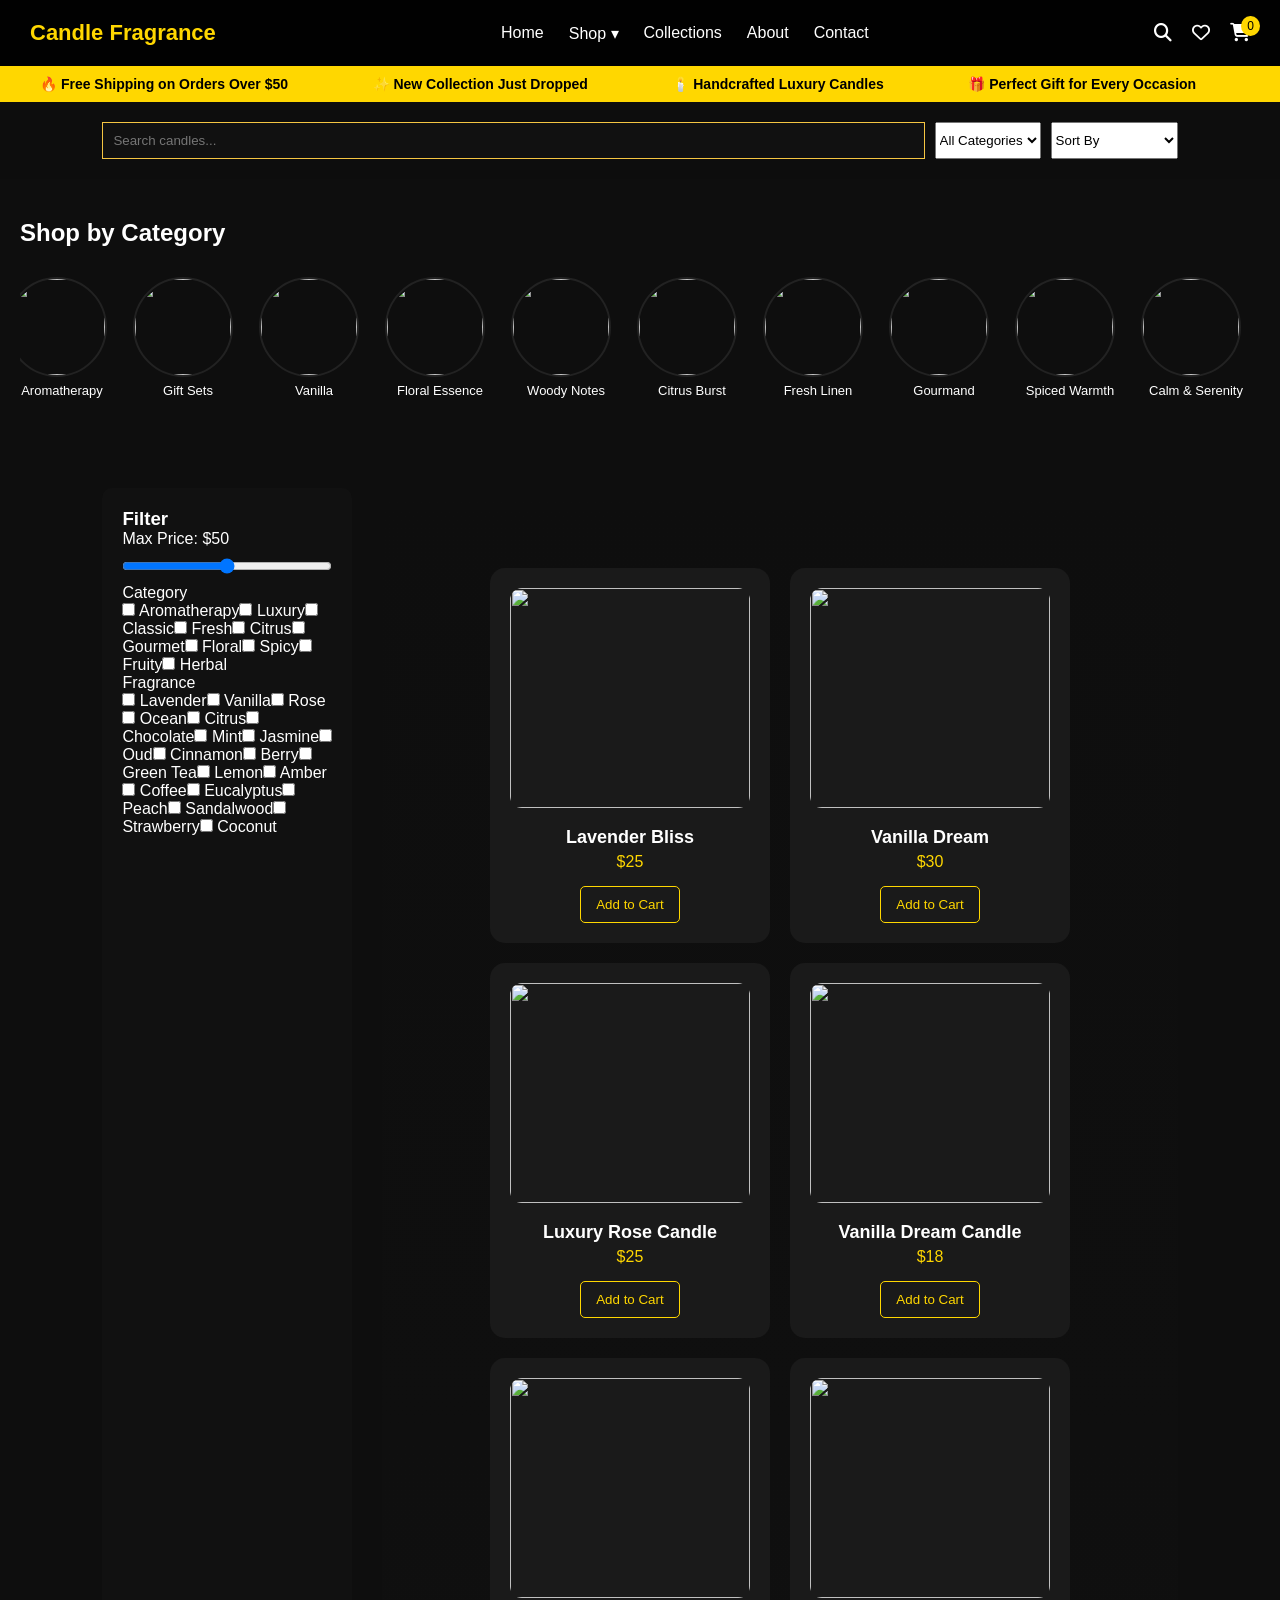
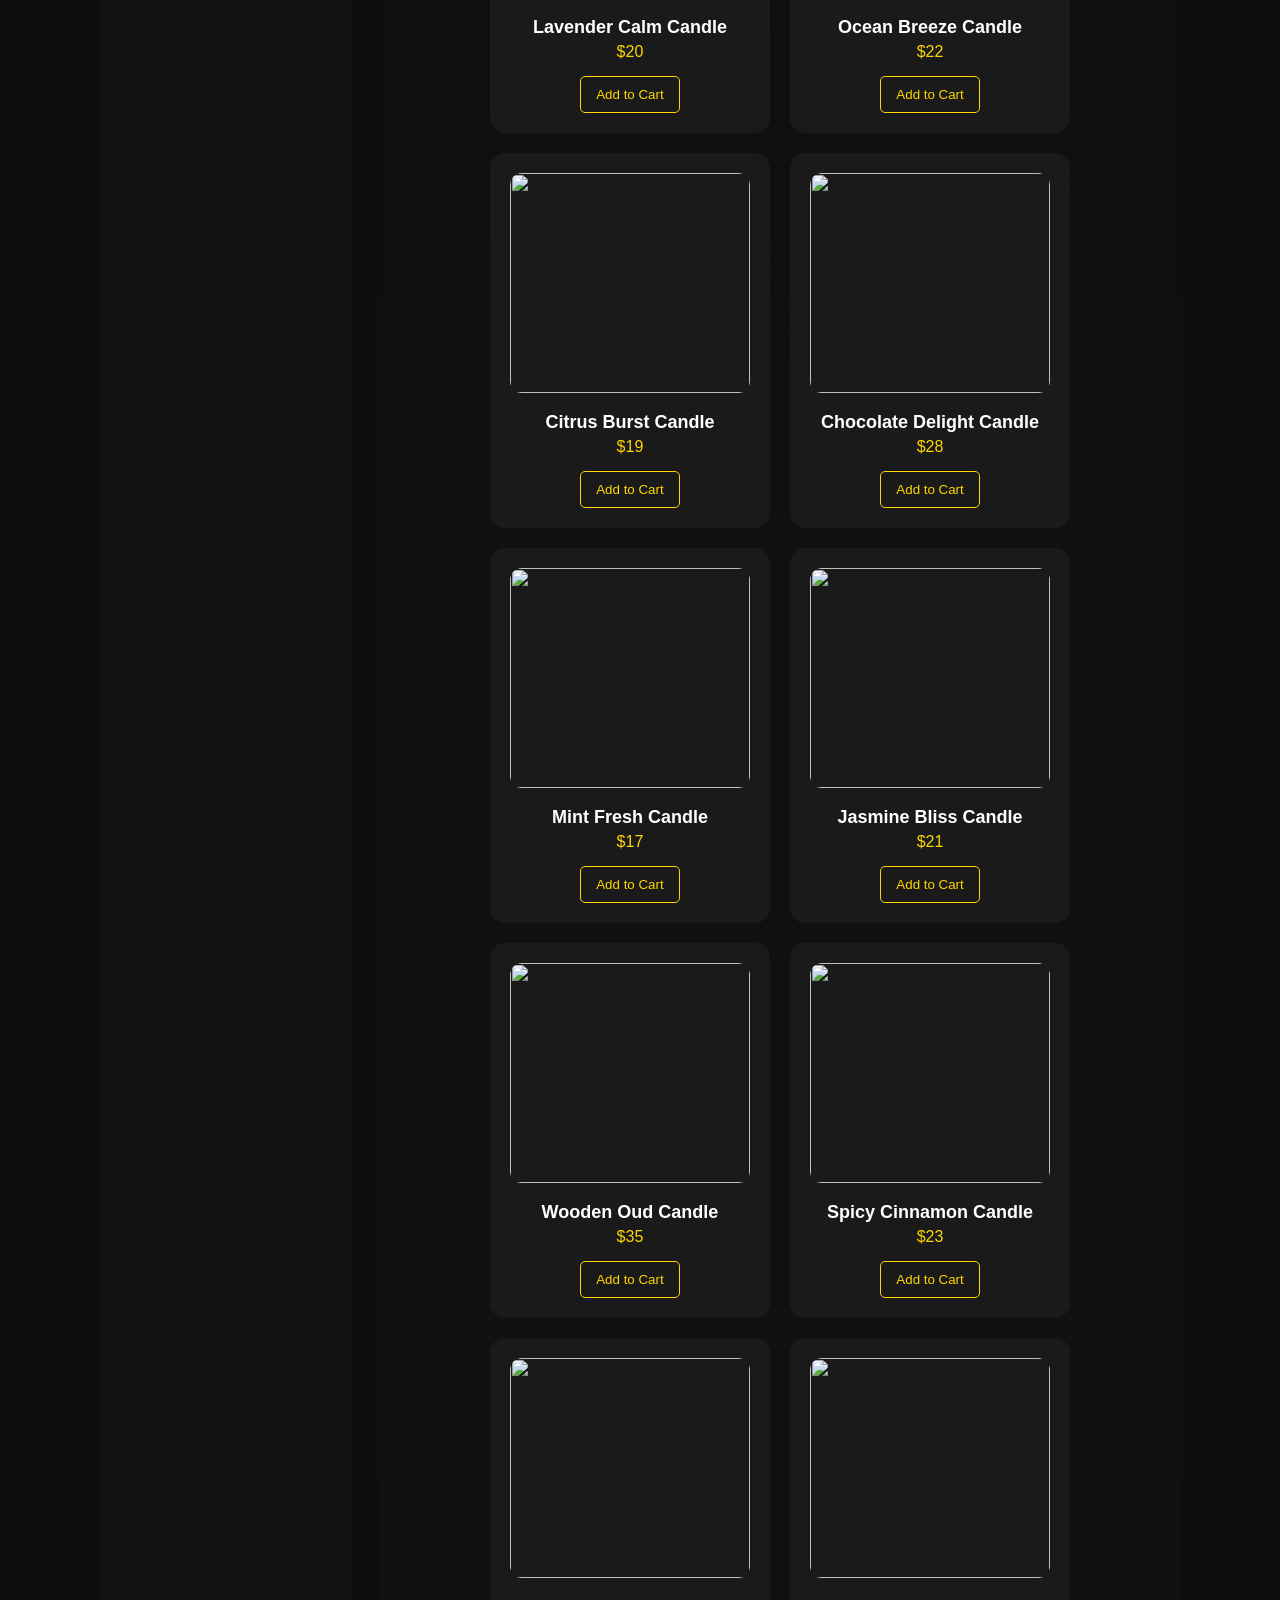
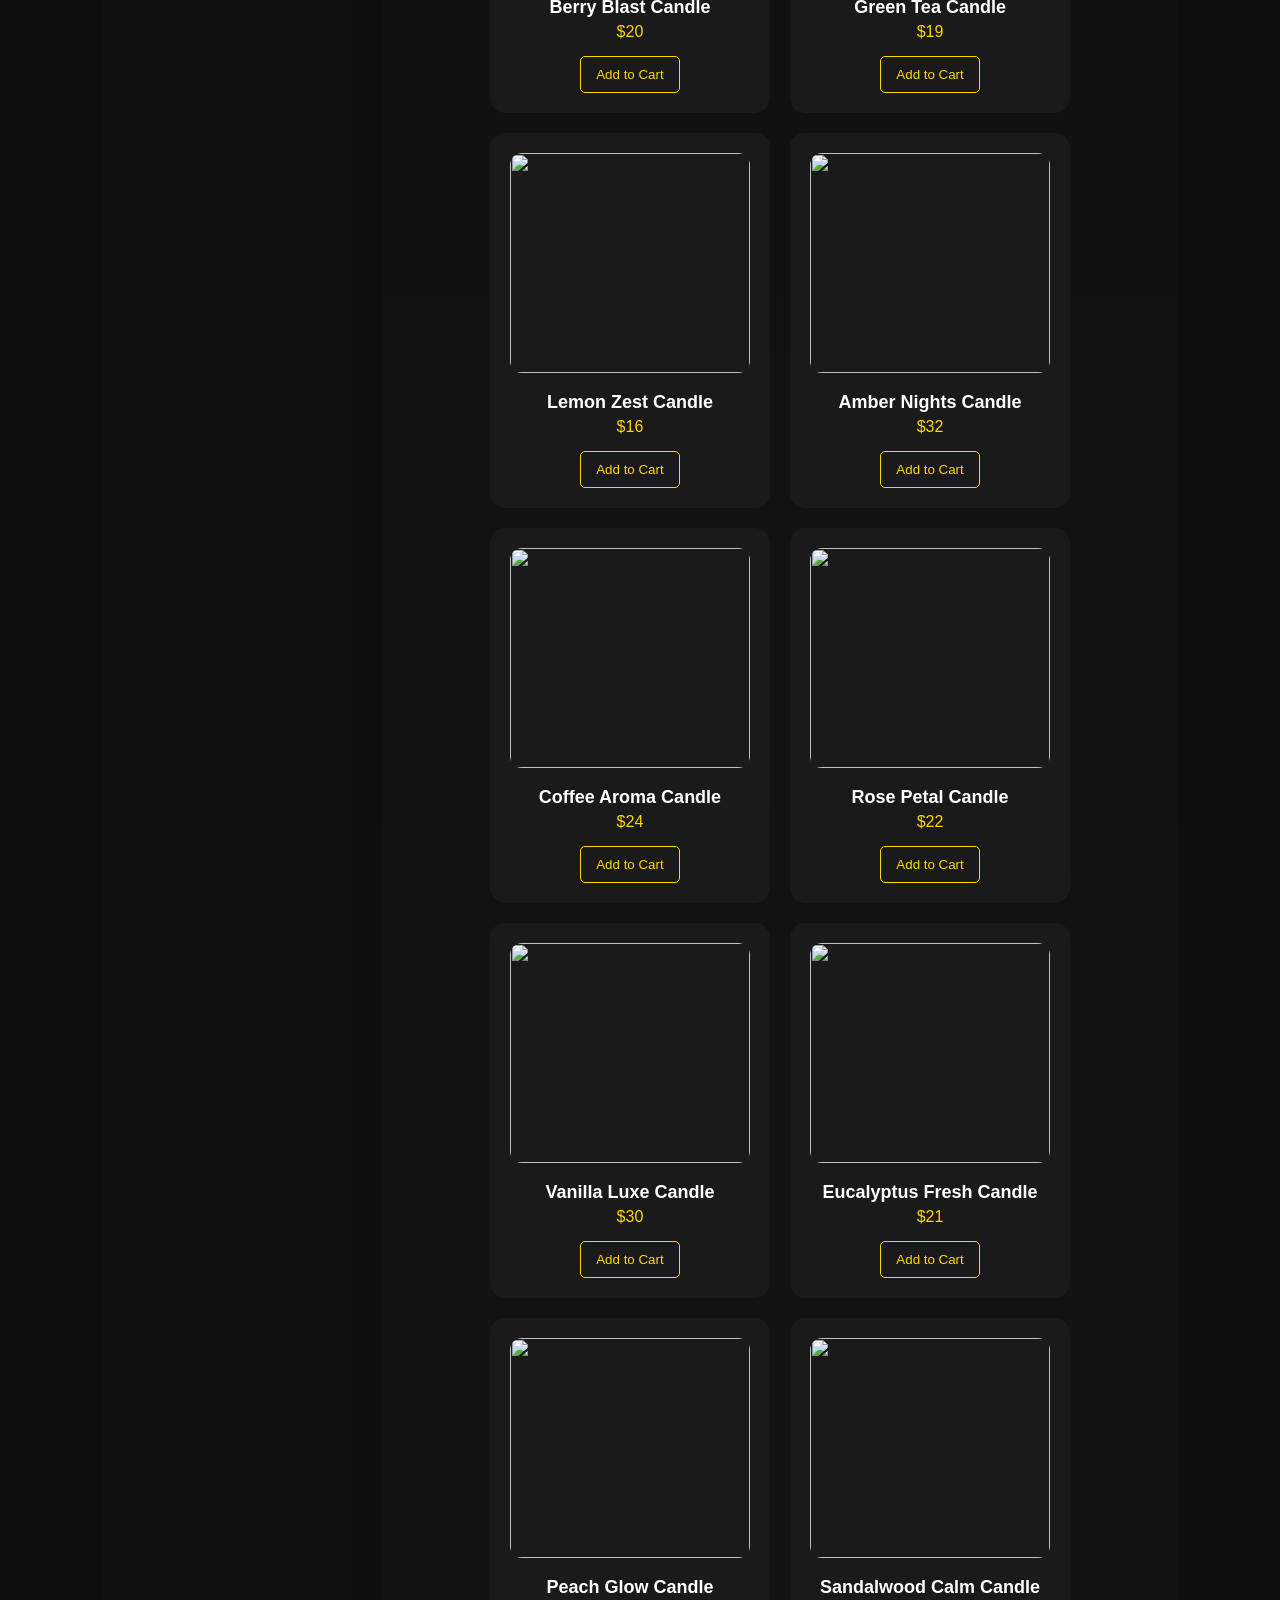
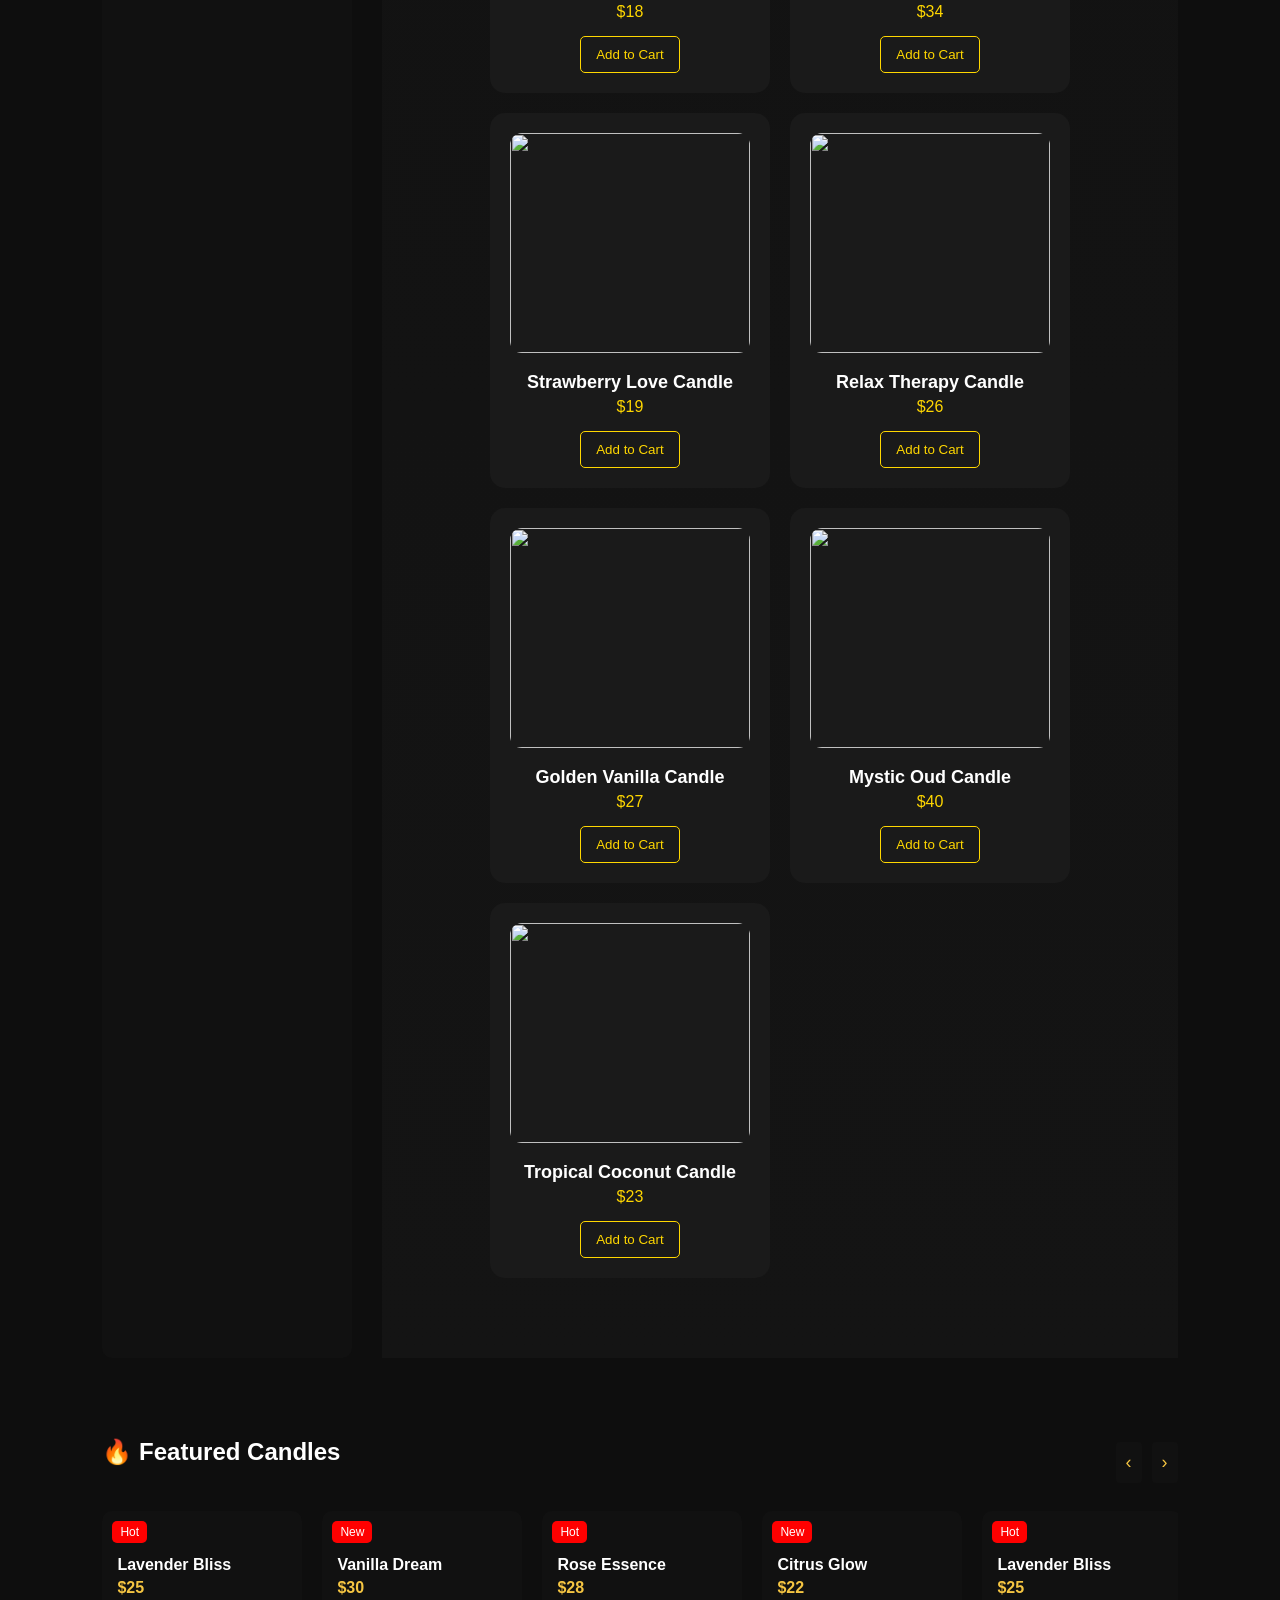
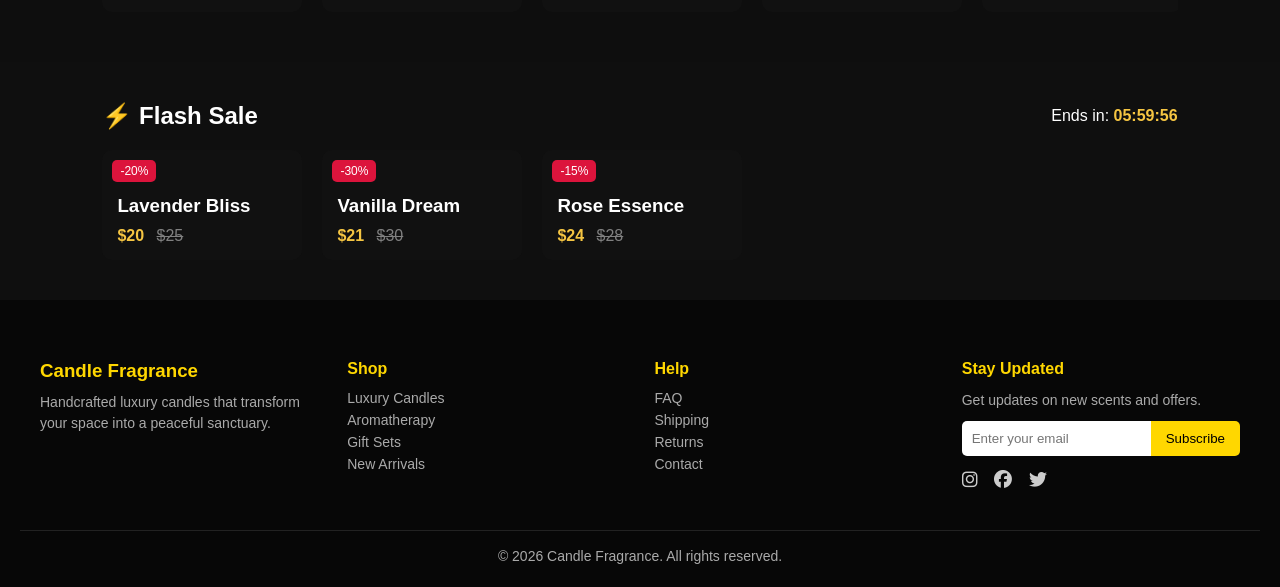
==== commit 331478a5: "Update shop.html" ====
--- a/shop.html
+++ b/shop.html
@@ -5,7 +5,7 @@
     <meta name="viewport" content="width=device-width, initial-scale=1.0">
     <title>Fragrance Candles</title>
   <link rel="stylesheet" href="https://cdnjs.cloudflare.com/ajax/libs/font-awesome/6.5.0/css/all.min.css">
-  <link rel="stylesheet" href="/CSS/style.css">
+  <link rel="stylesheet" href="CSS/style.css">
   <link rel="stylesheet" href="CSS/shop.css">
 </head>
 <body>
@@ -657,4 +657,4 @@
 <script src="JS/script.js"></script>
 <script src="JS/shop.js"></script>
 </body>
-</html>+</html>
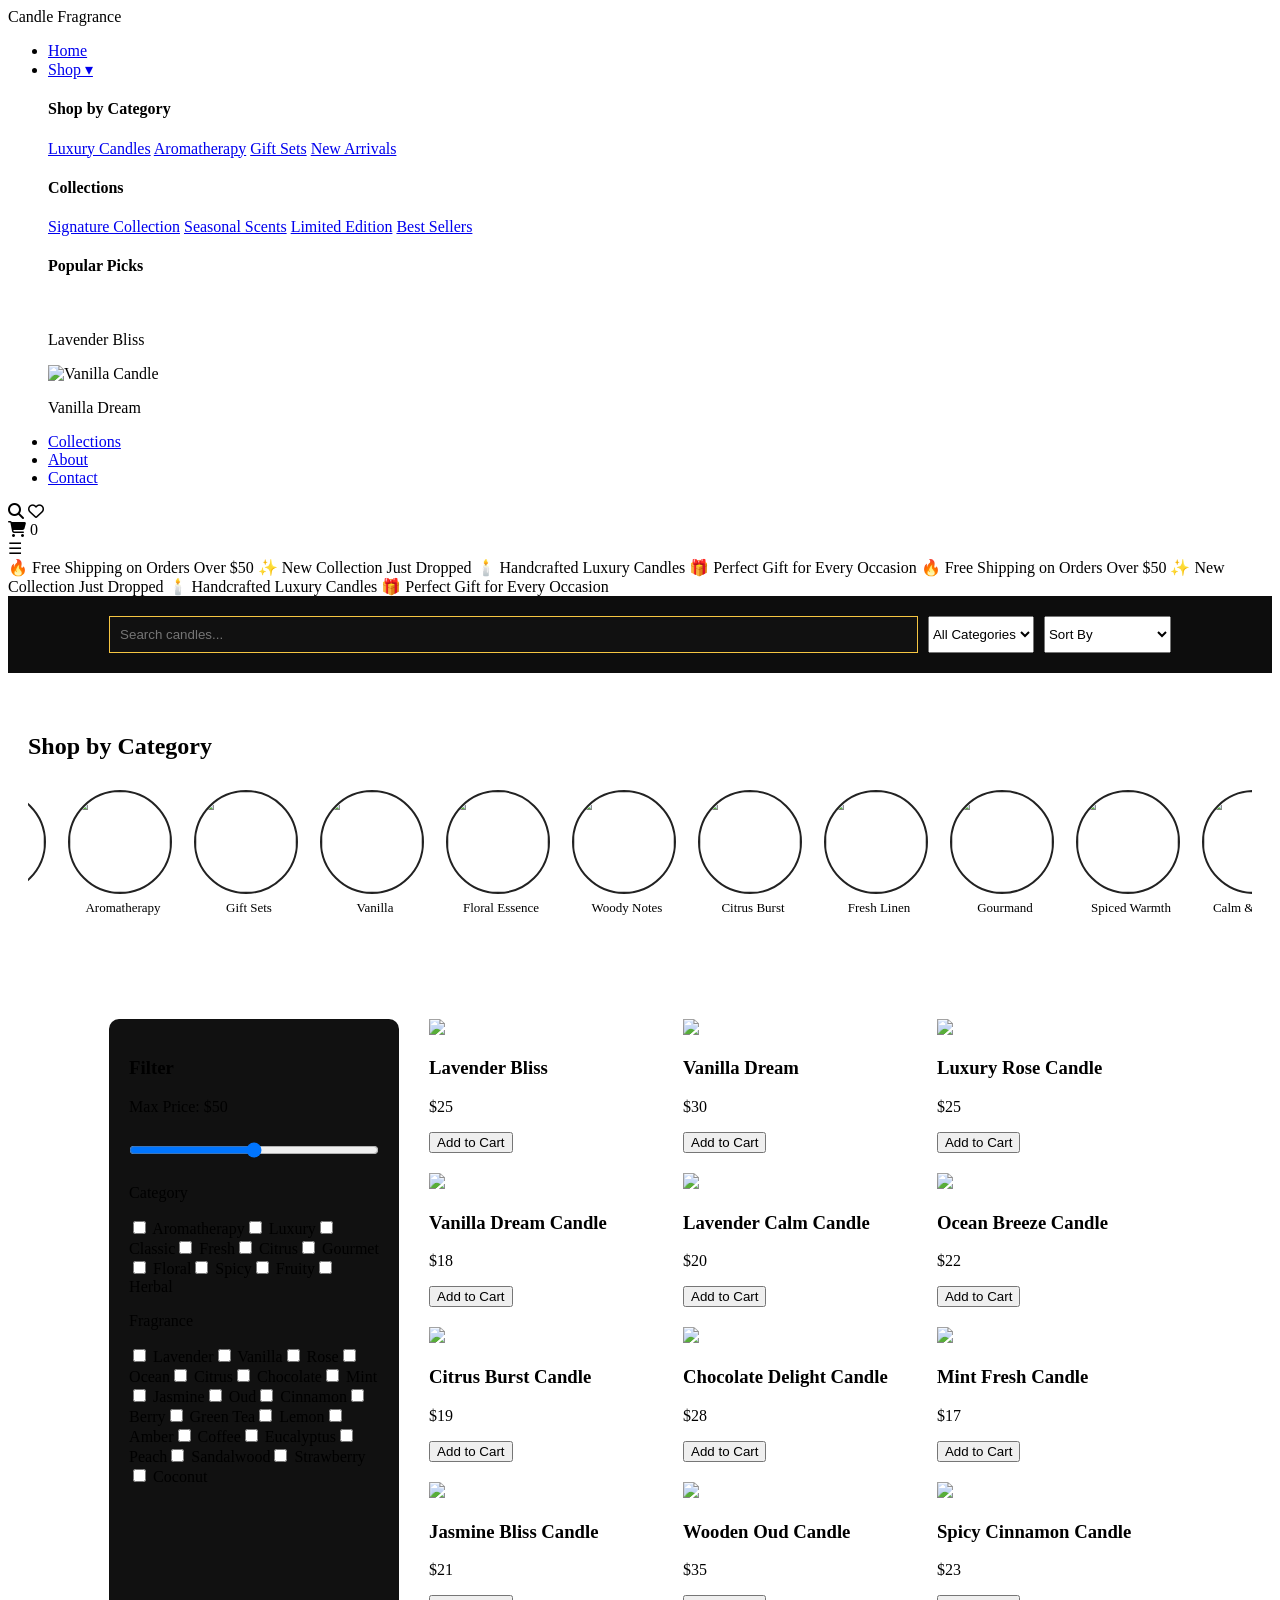
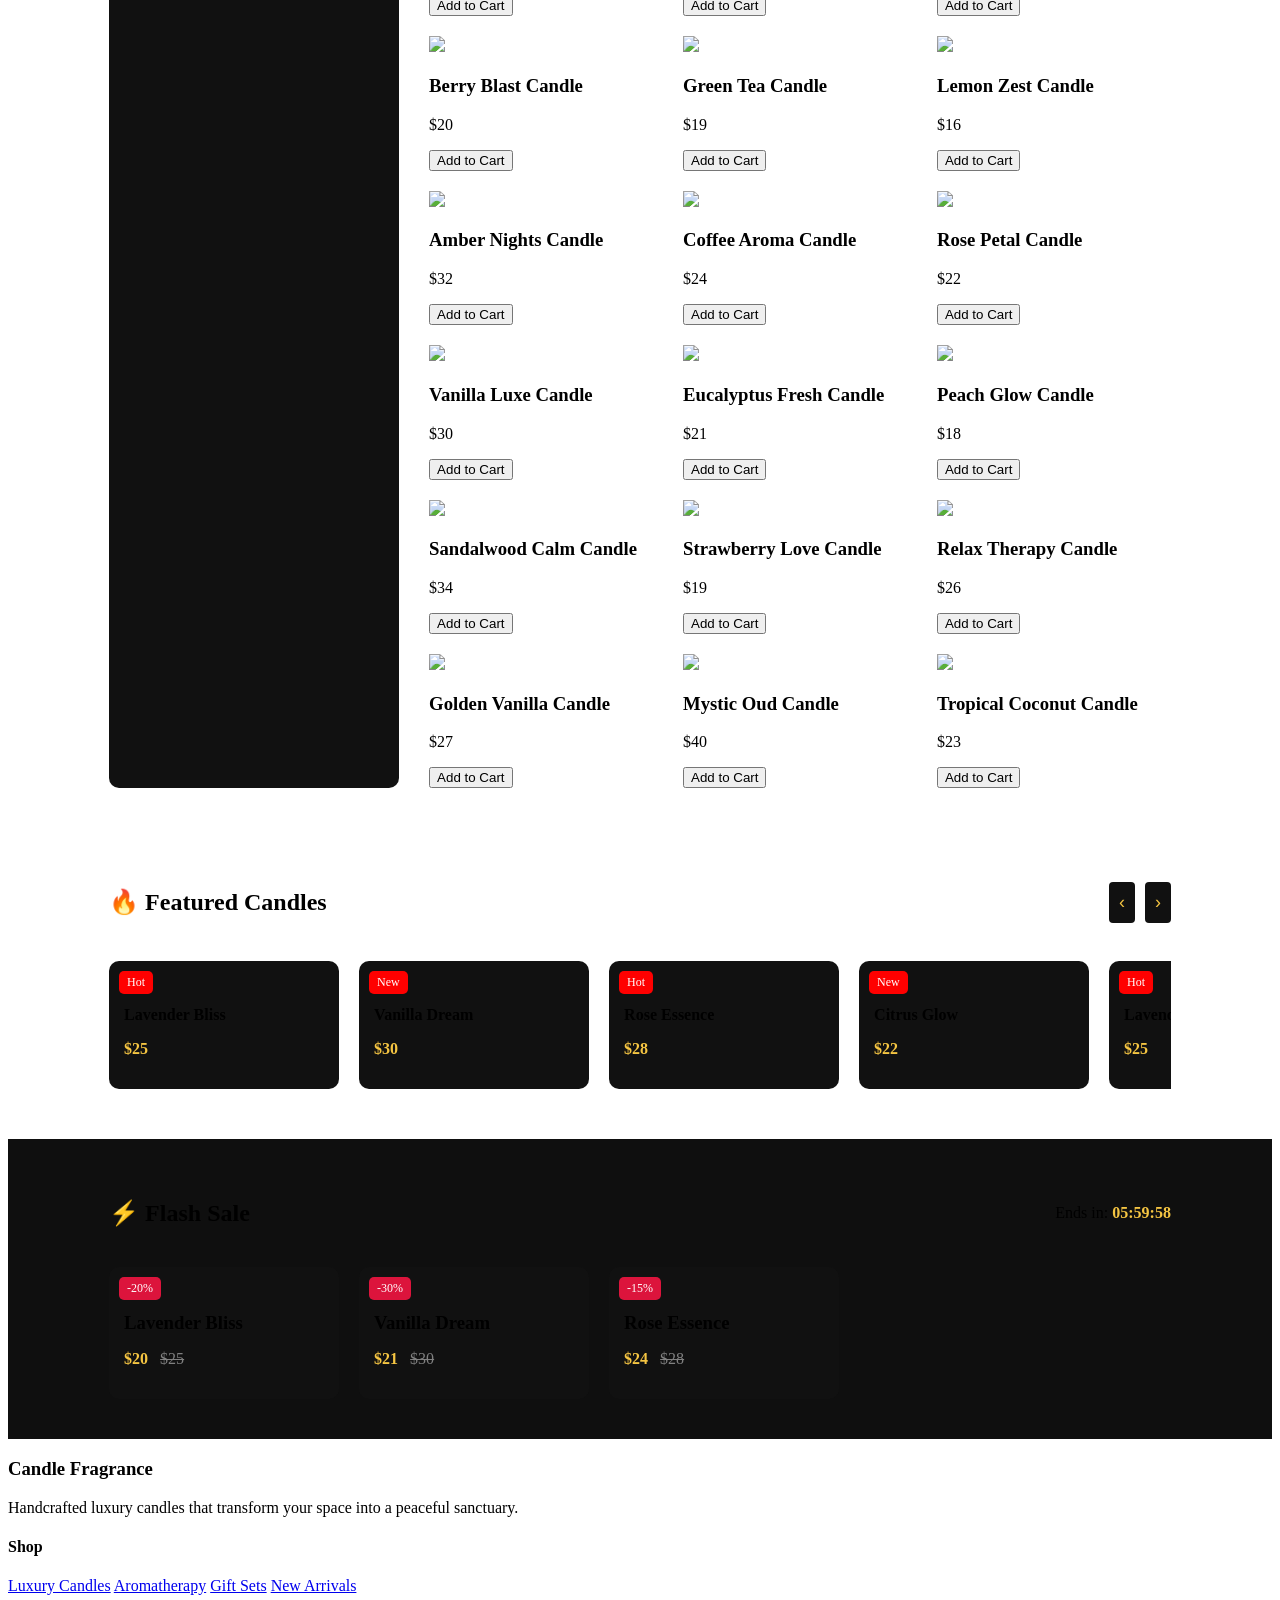
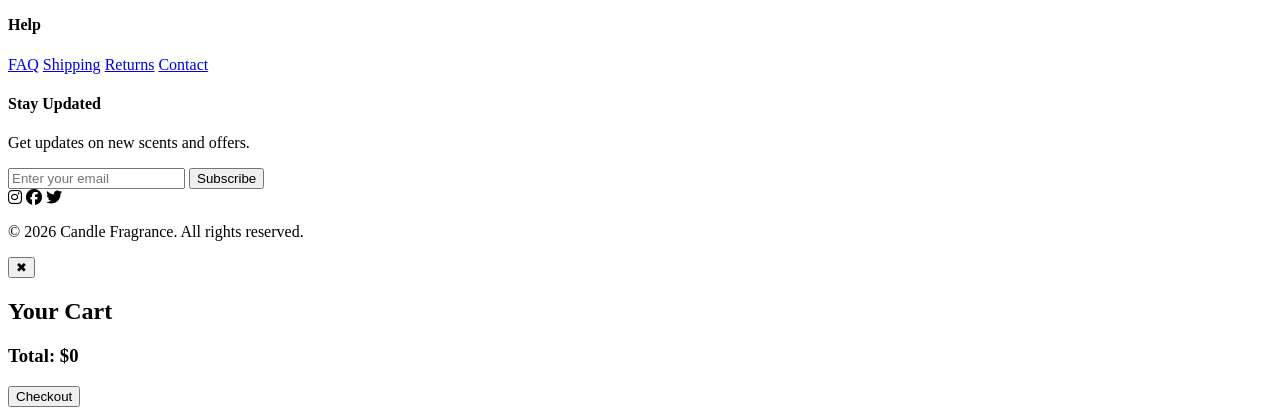
==== commit e007b025: "Update shop.html" ====
--- a/shop.html
+++ b/shop.html
@@ -5,7 +5,7 @@
     <meta name="viewport" content="width=device-width, initial-scale=1.0">
     <title>Fragrance Candles</title>
   <link rel="stylesheet" href="https://cdnjs.cloudflare.com/ajax/libs/font-awesome/6.5.0/css/all.min.css">
-  <link rel="stylesheet" href="CSS/style.css">
+  <link rel="stylesheet" href="css/style.css">
   <link rel="stylesheet" href="CSS/shop.css">
 </head>
 <body>
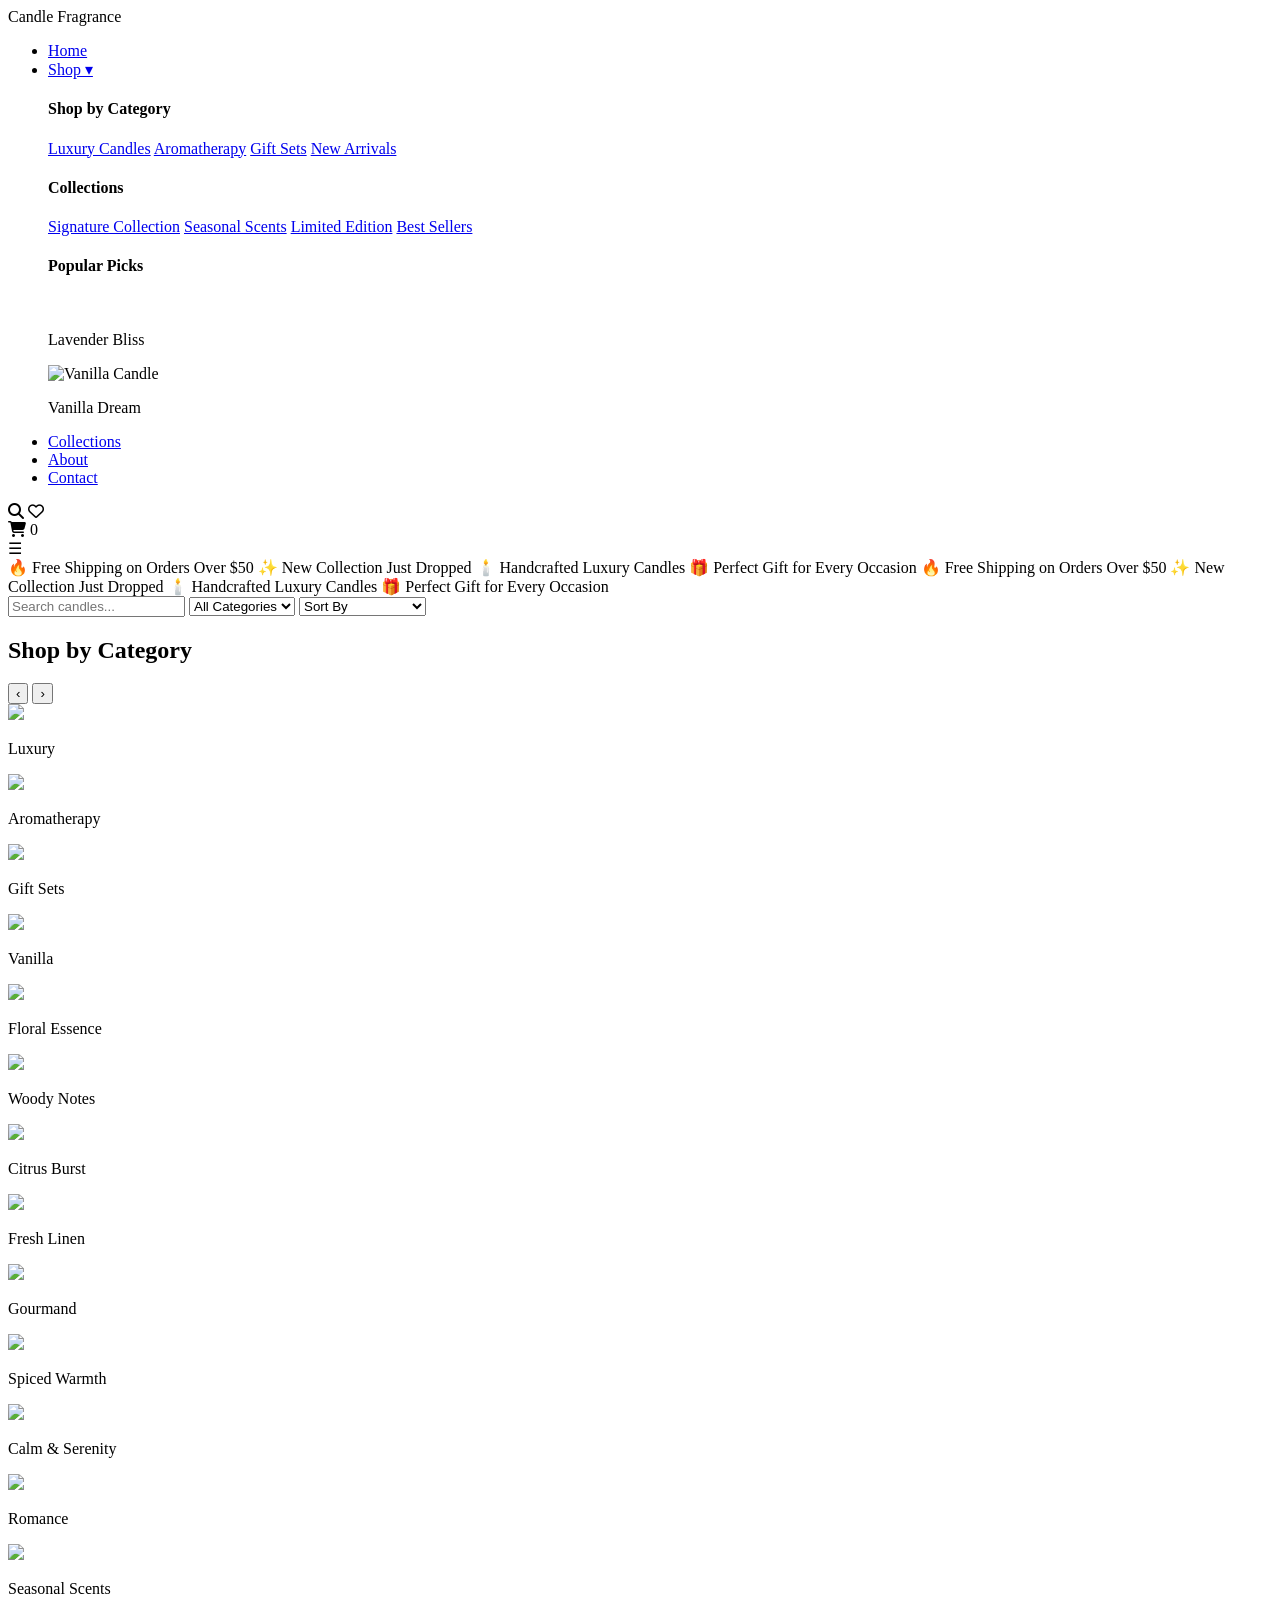
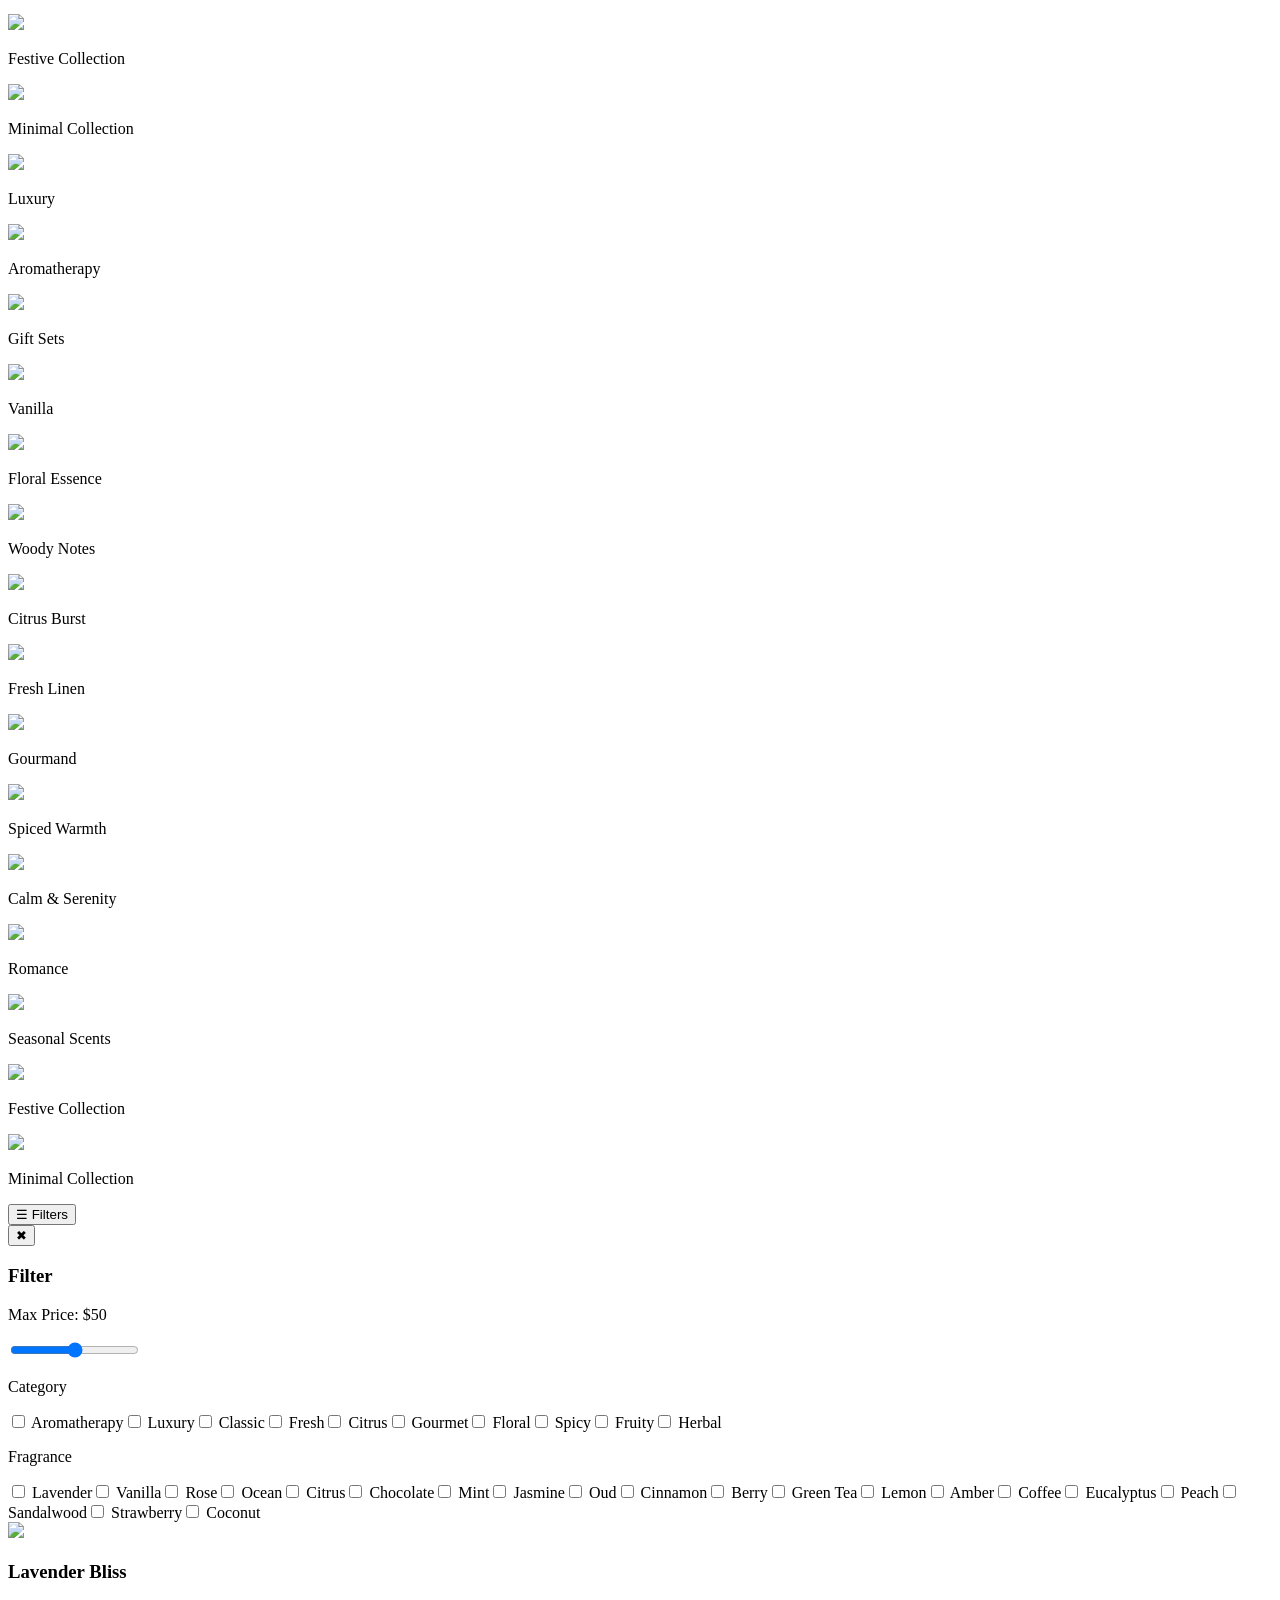
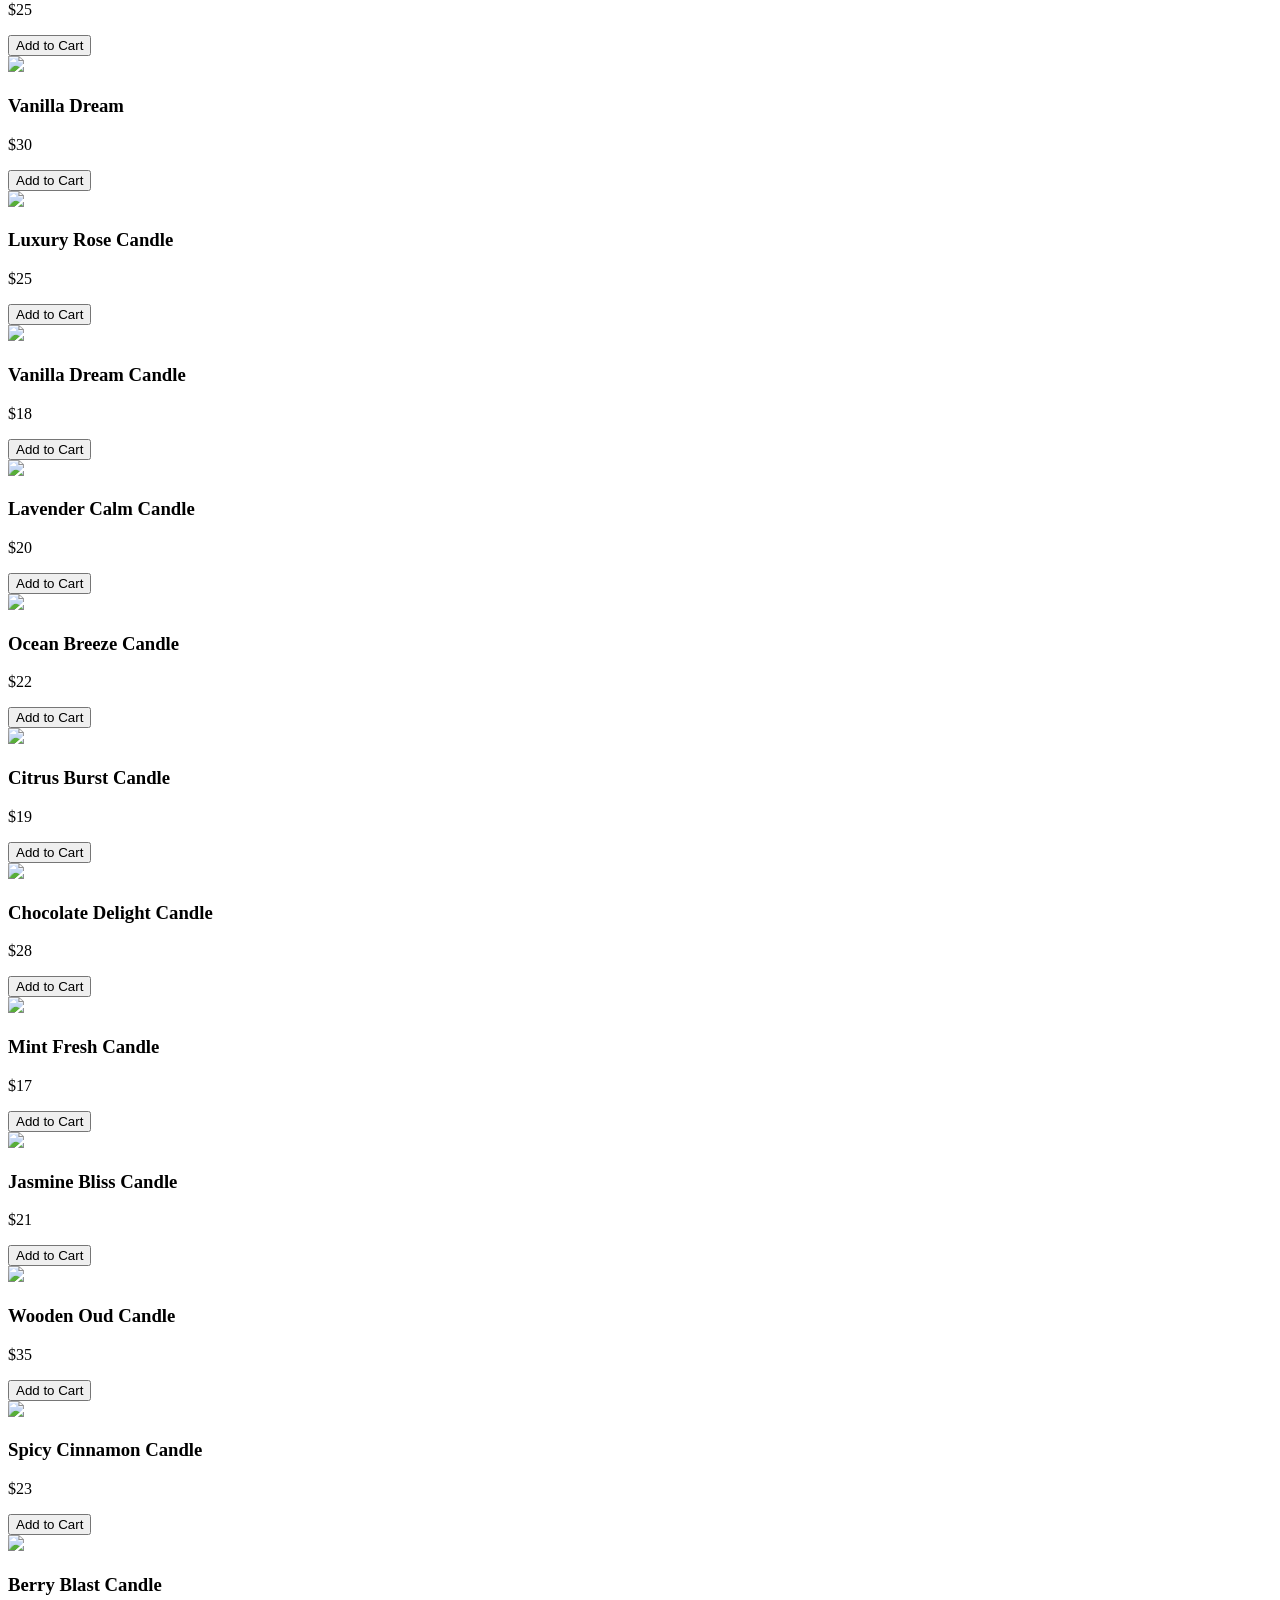
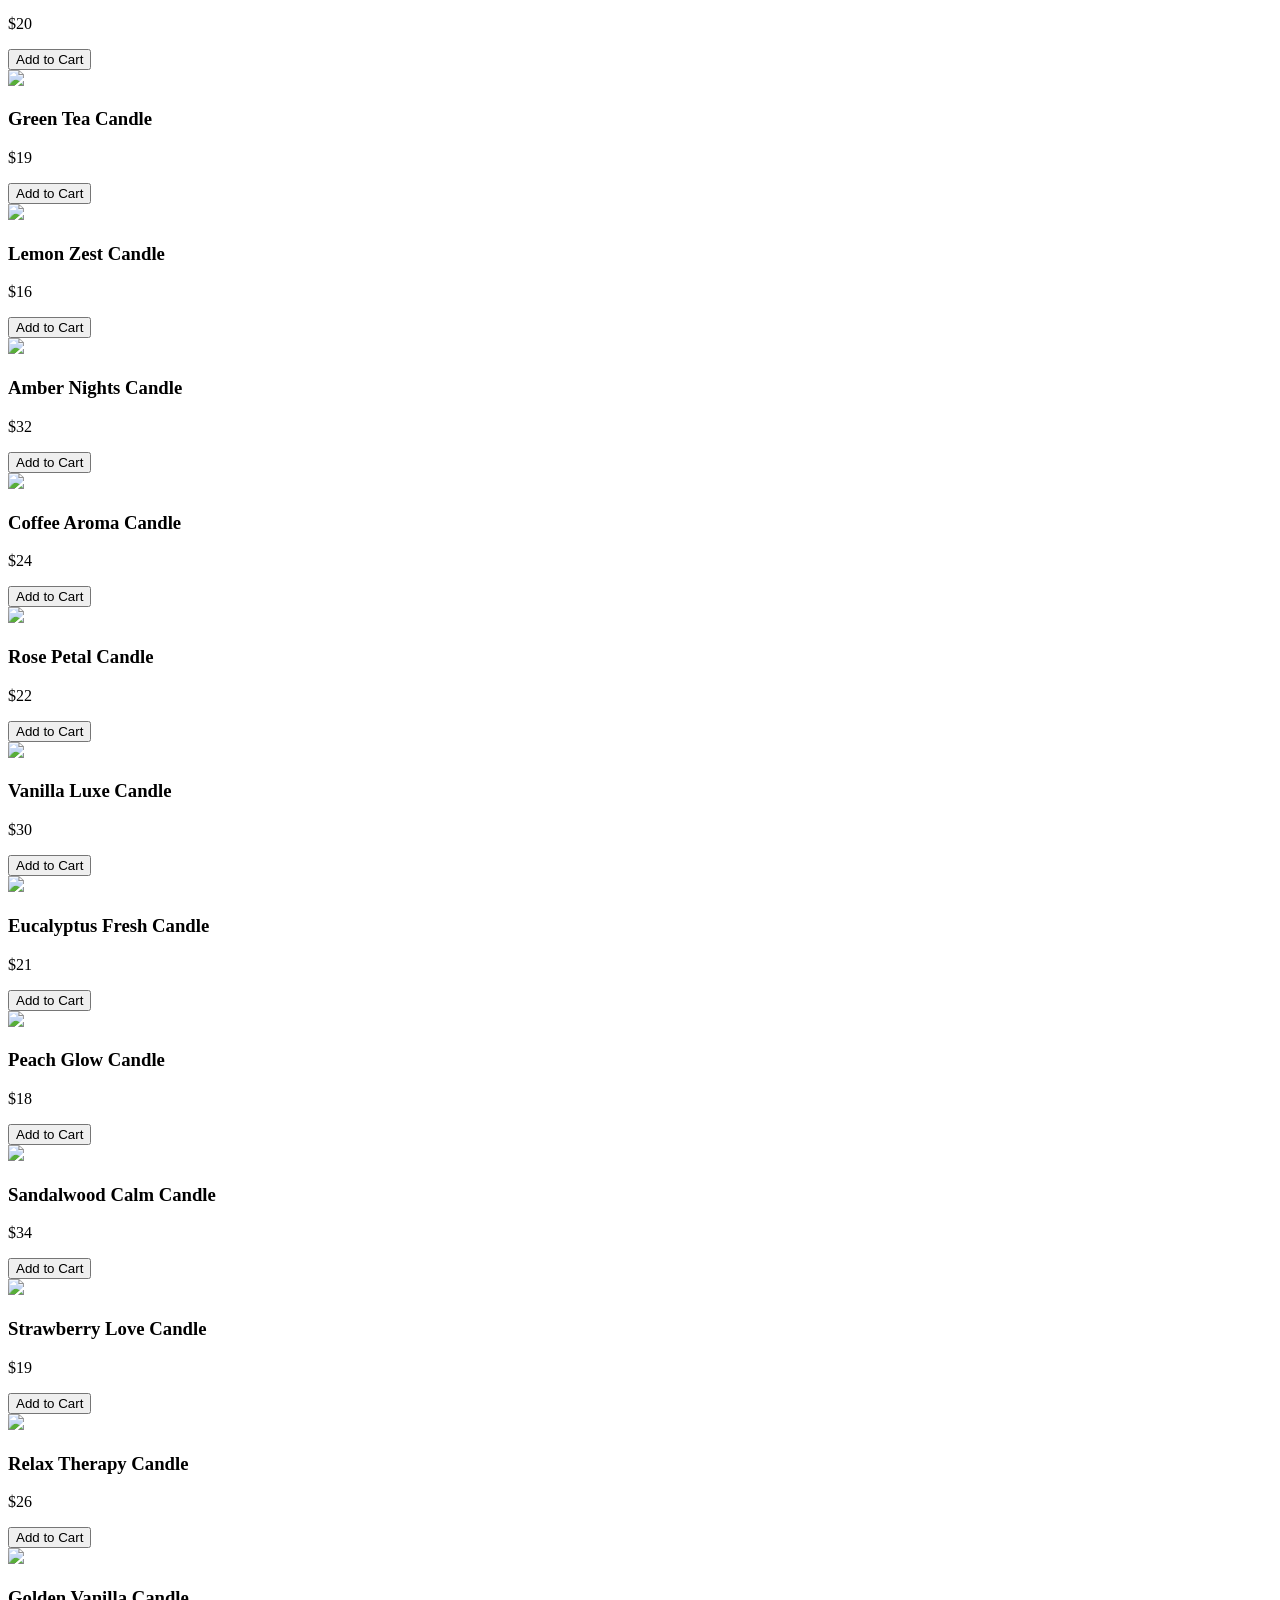
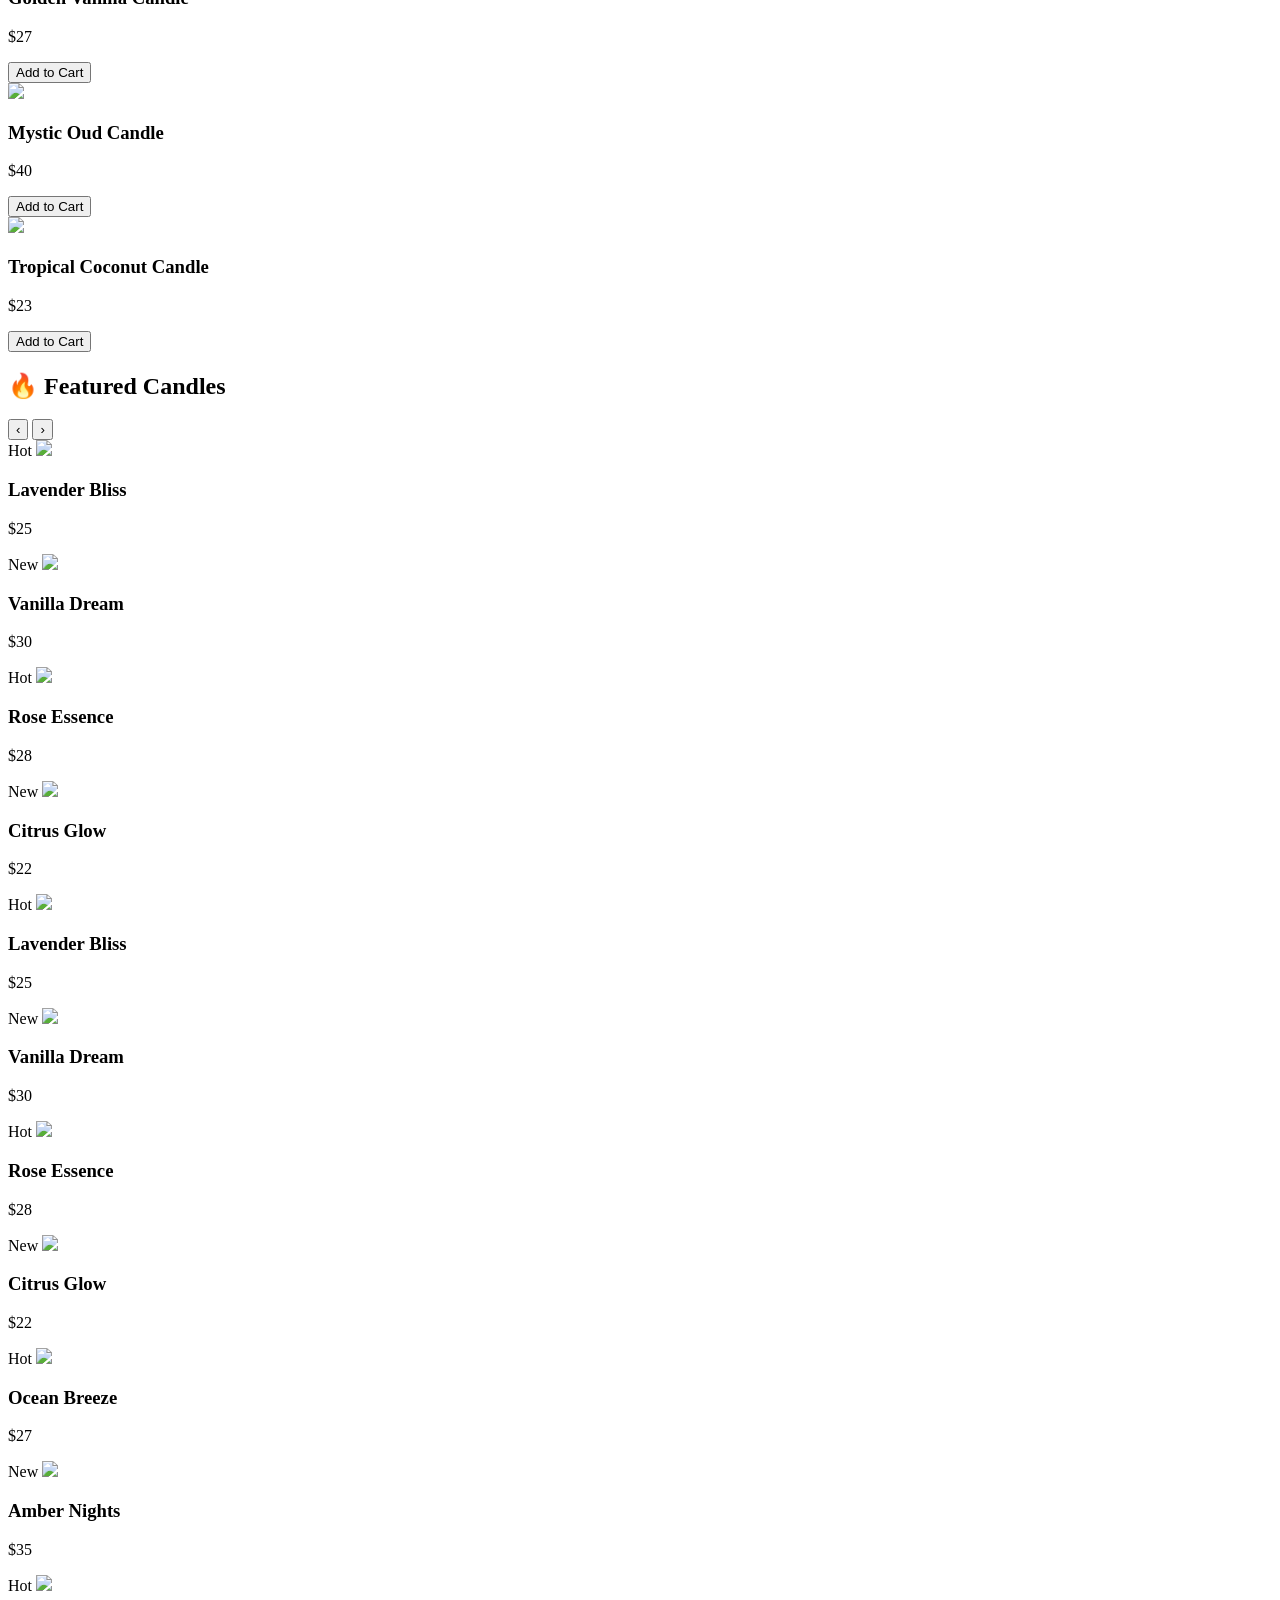
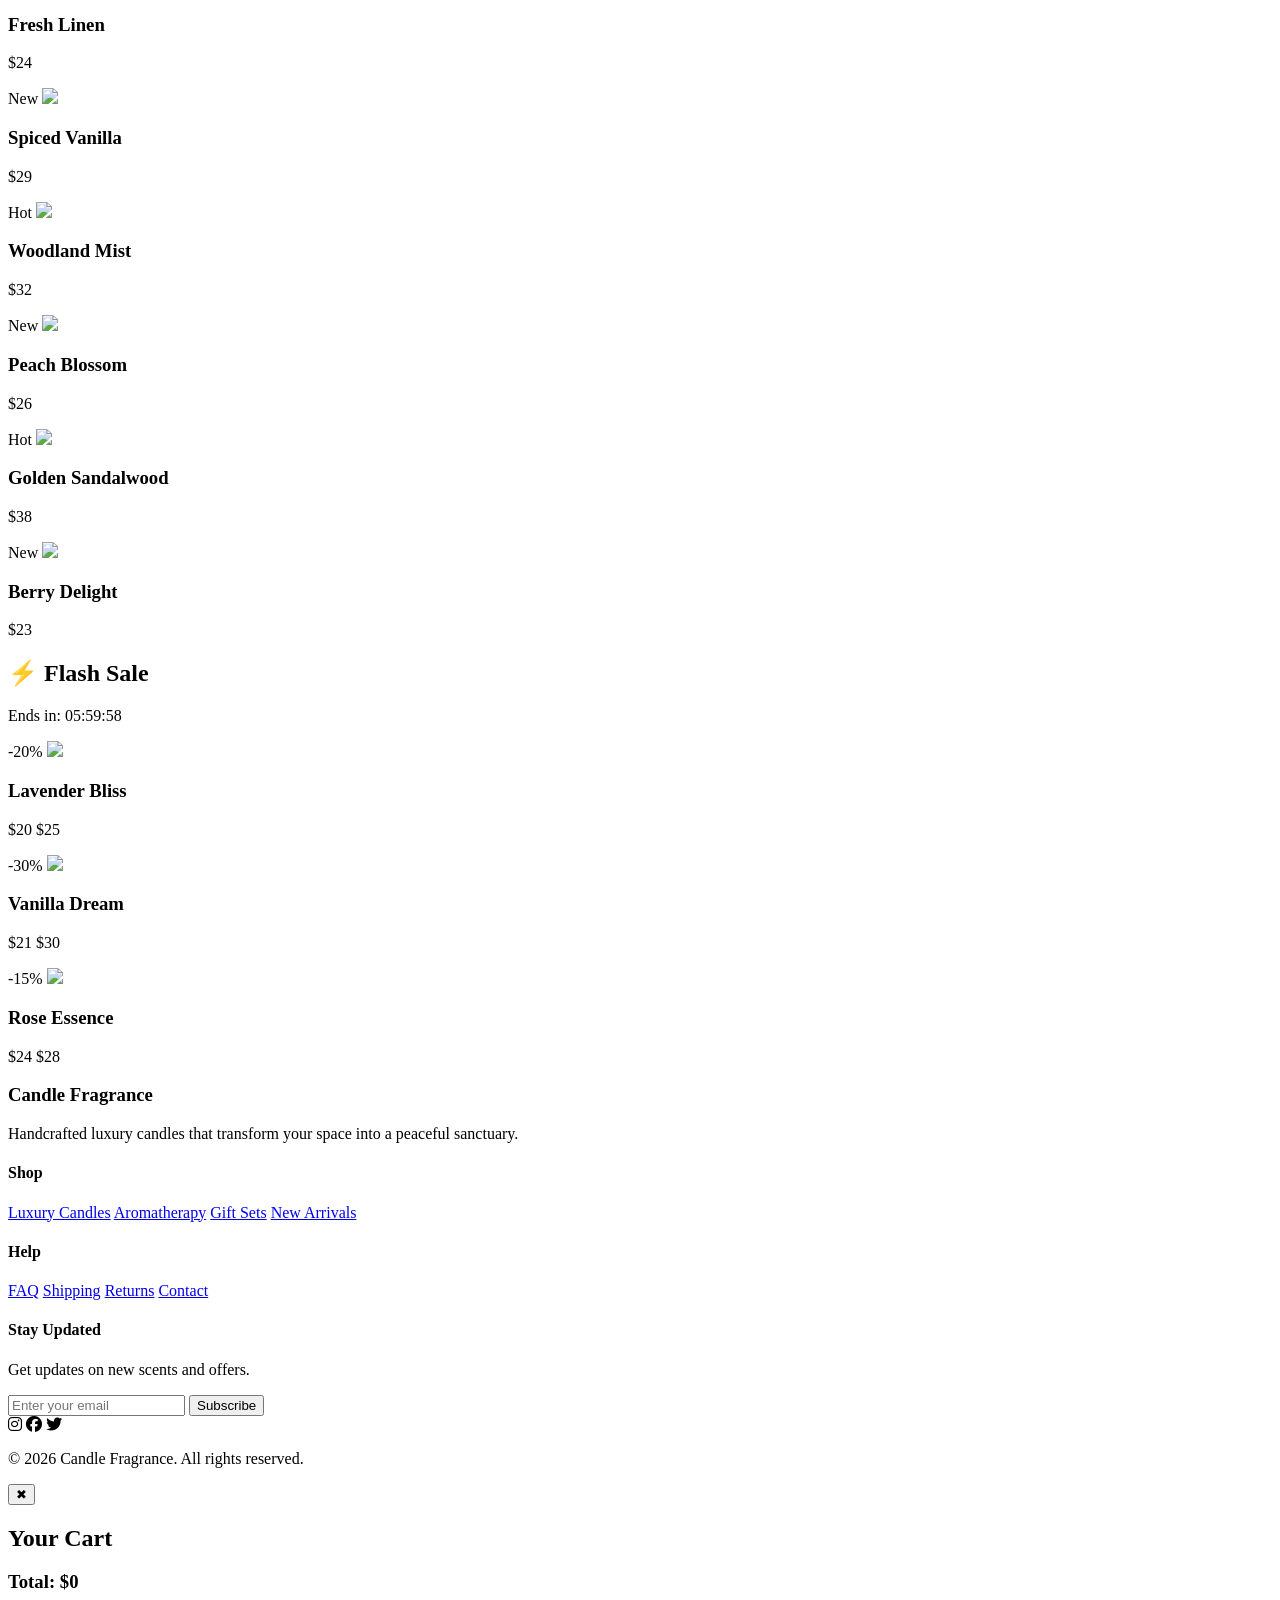
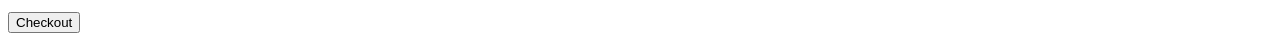
==== commit 42cff3fa: "Update shop.html" ====
--- a/shop.html
+++ b/shop.html
@@ -6,7 +6,7 @@
     <title>Fragrance Candles</title>
   <link rel="stylesheet" href="https://cdnjs.cloudflare.com/ajax/libs/font-awesome/6.5.0/css/all.min.css">
   <link rel="stylesheet" href="css/style.css">
-  <link rel="stylesheet" href="CSS/shop.css">
+  <link rel="stylesheet" href="cSS/shop.css">
 </head>
 <body>
  <!-- Header -->
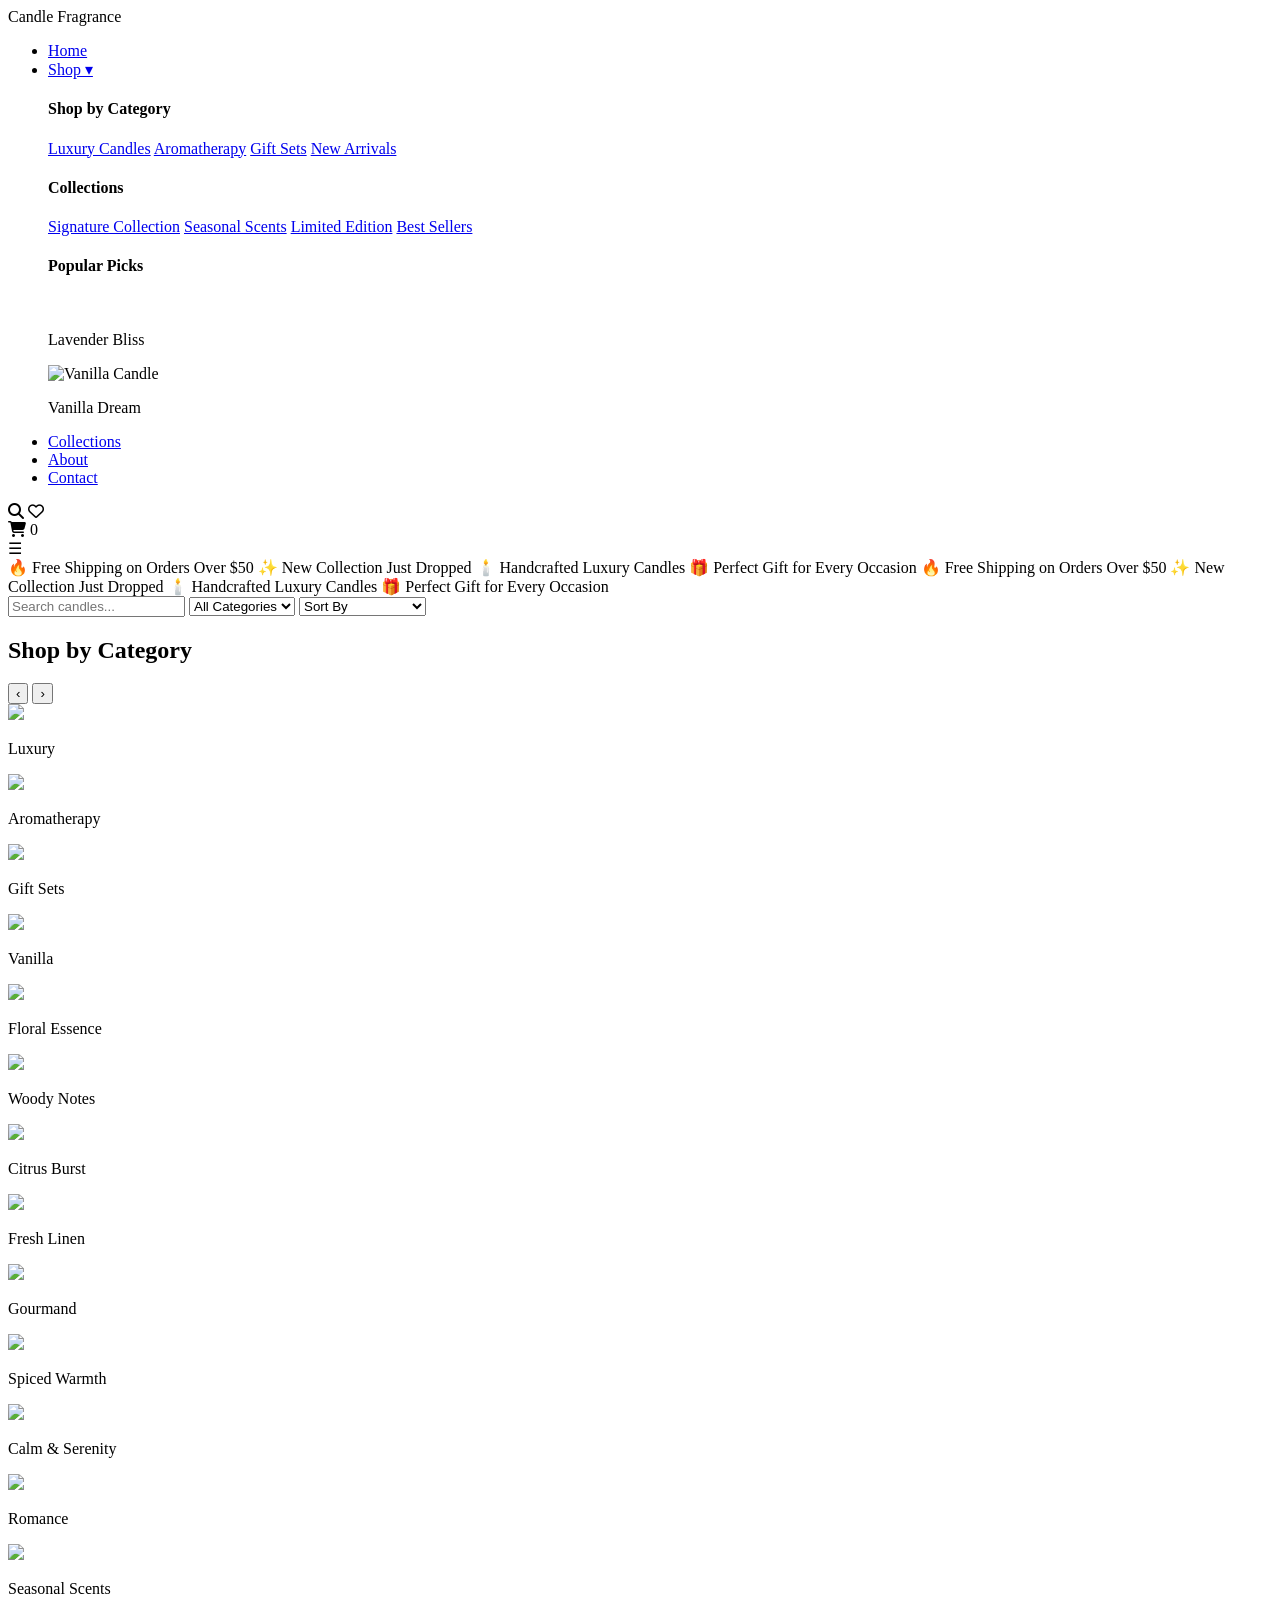
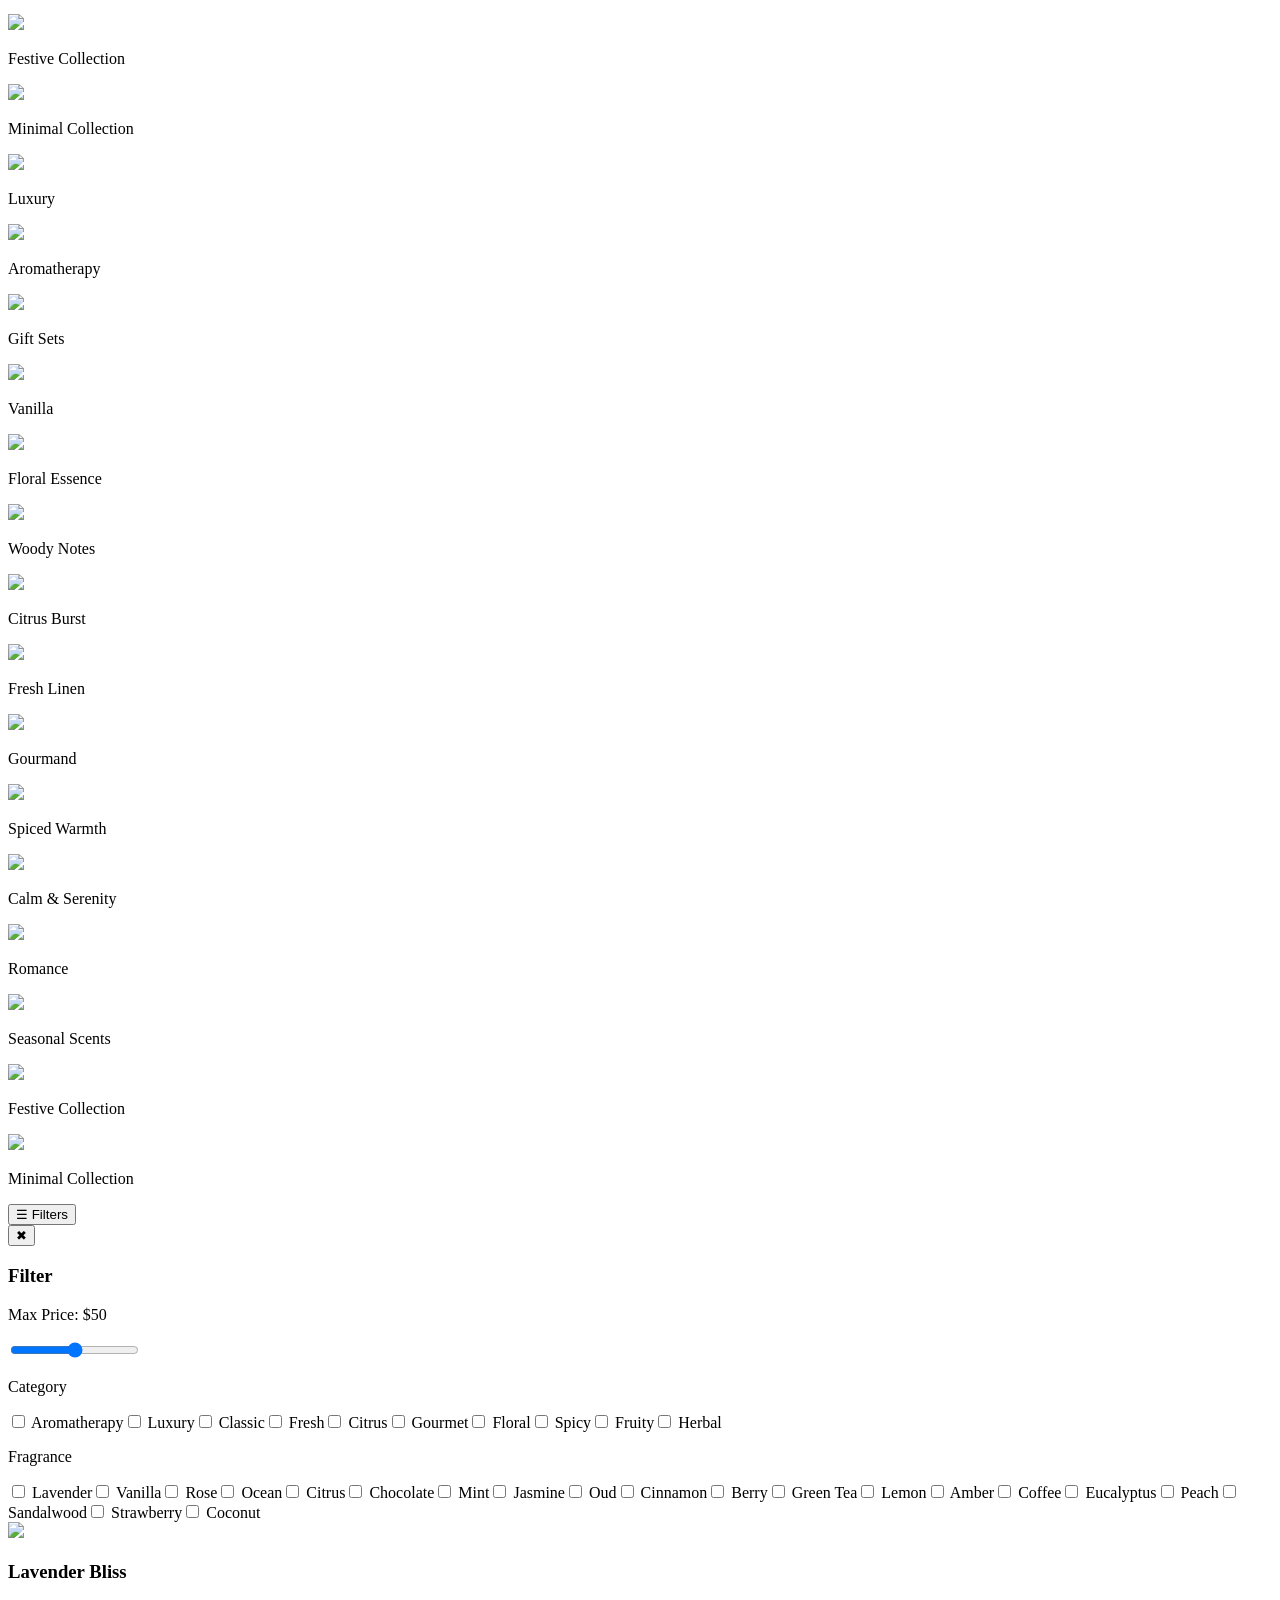
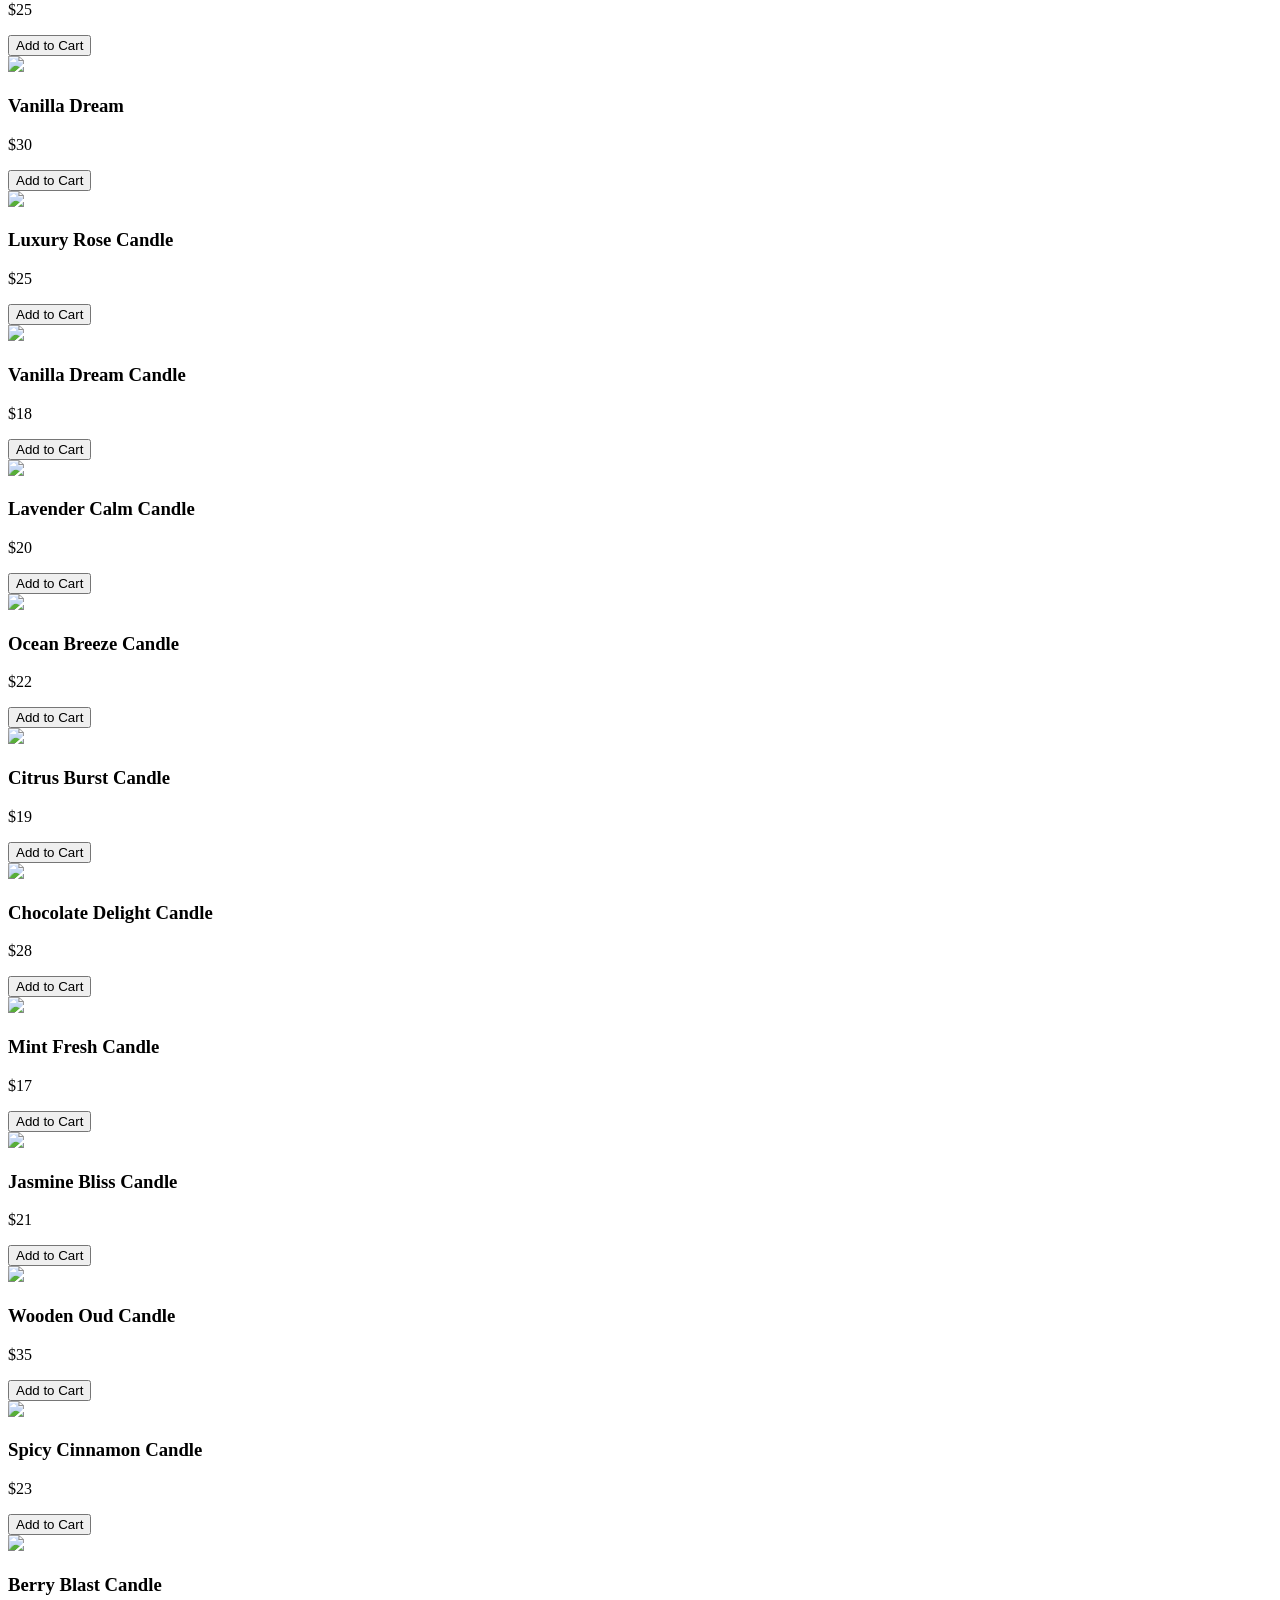
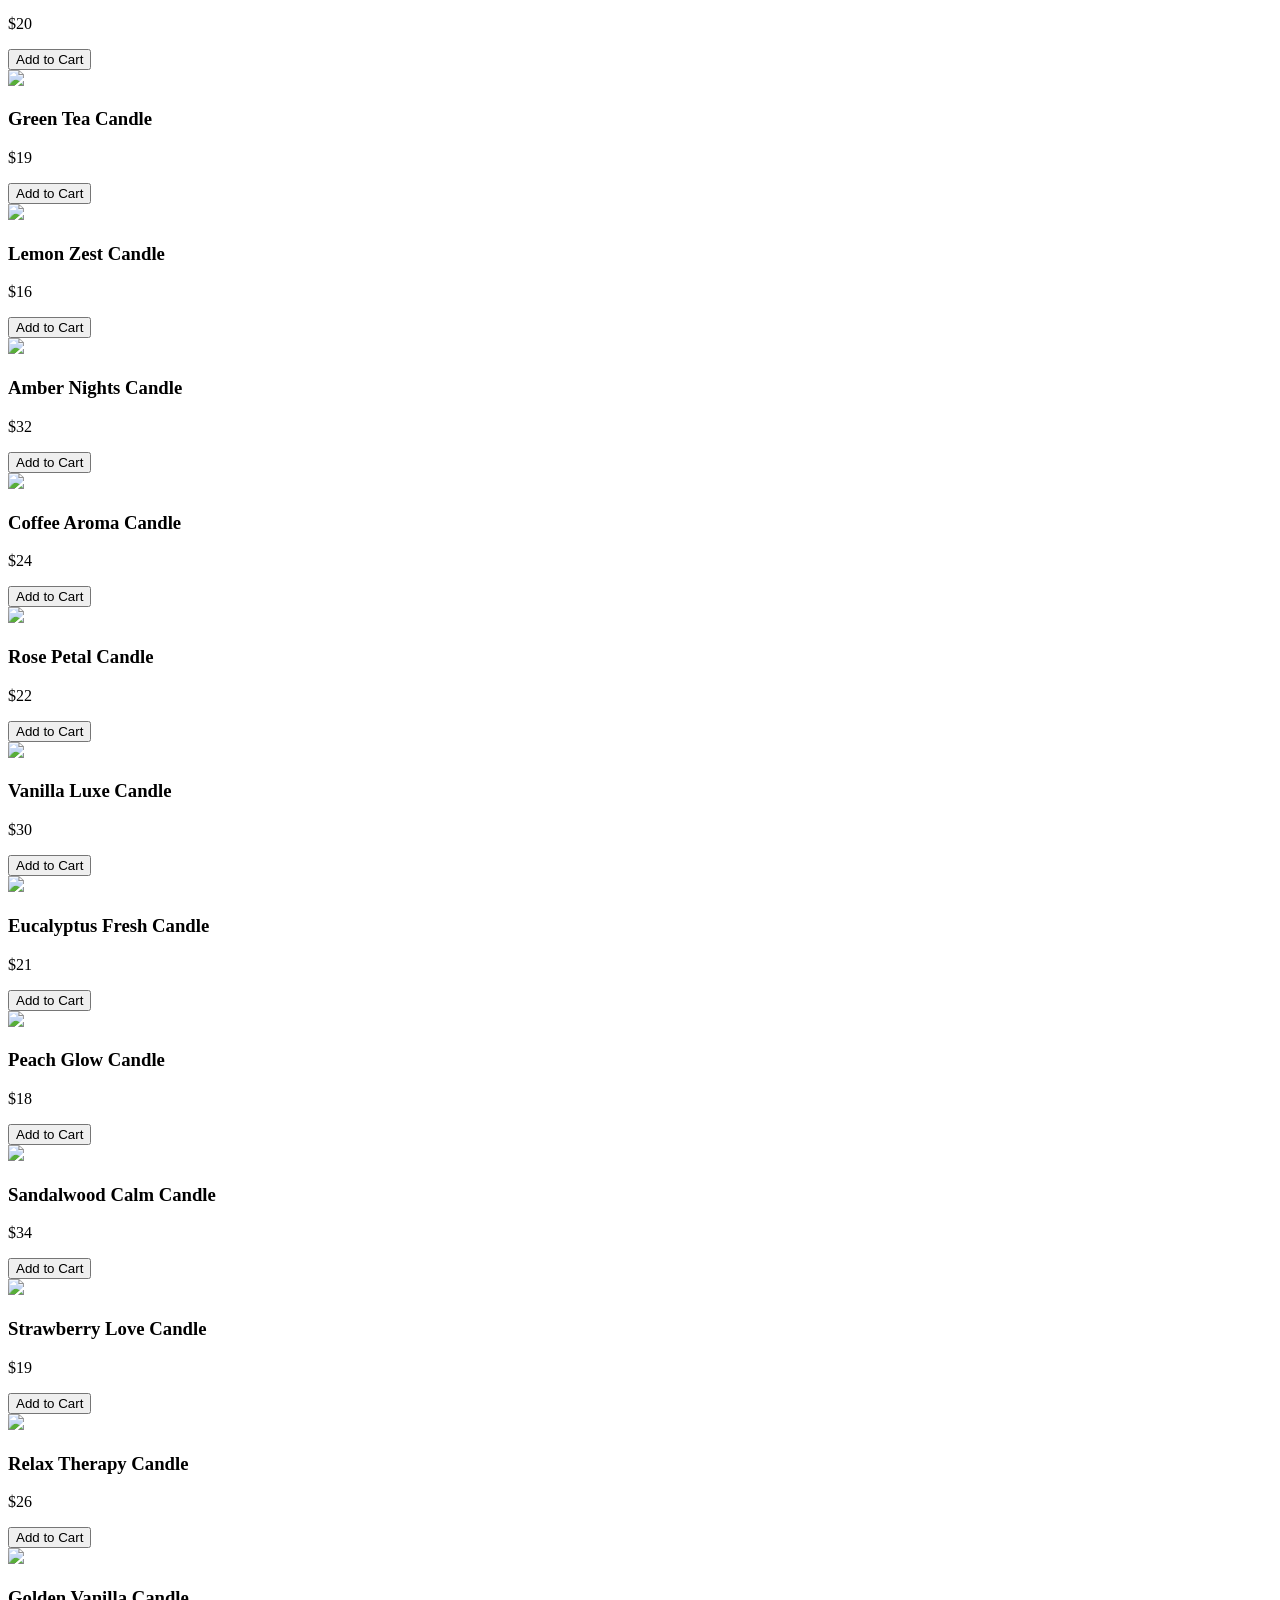
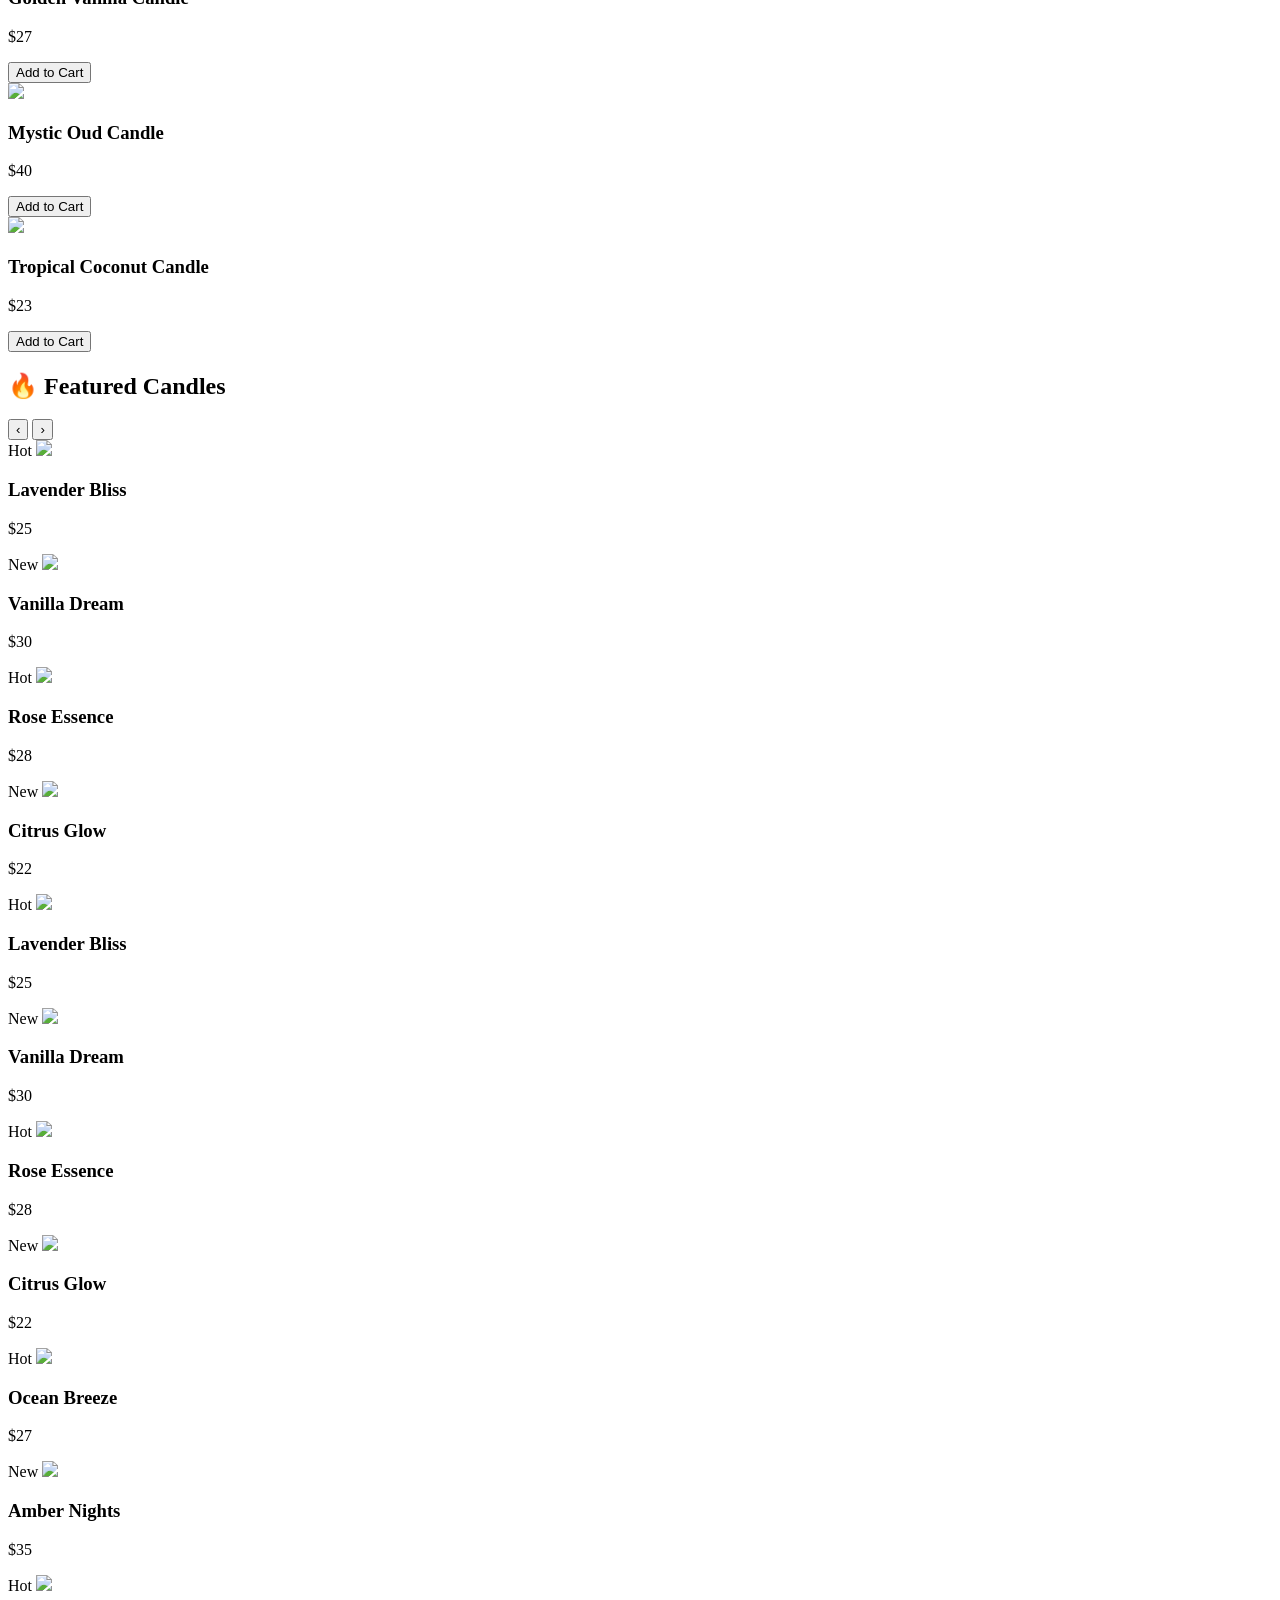
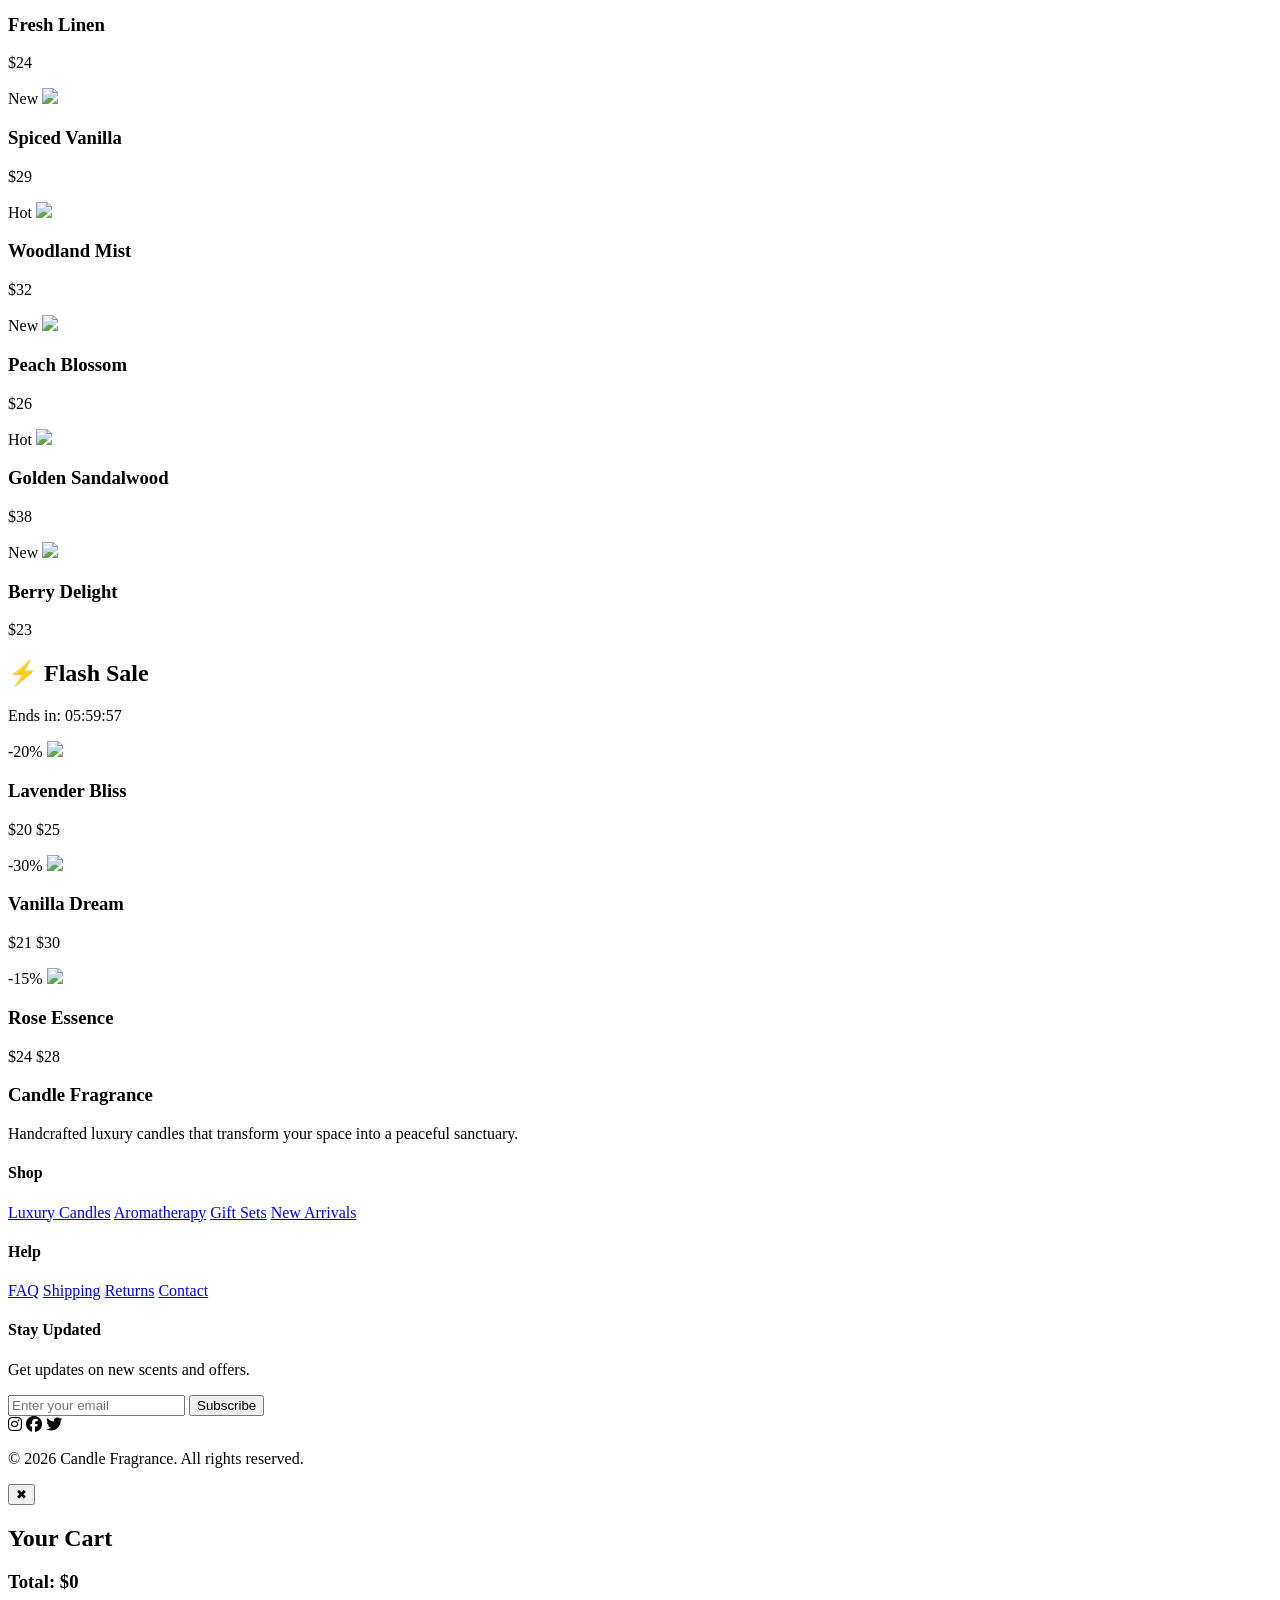
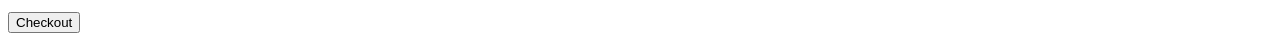
==== commit 6e207fcd: "Update shop.html" ====
--- a/shop.html
+++ b/shop.html
@@ -14,10 +14,10 @@
   <div class="logo">Candle Fragrance</div>
   <nav>
     <ul class="menu">
-      <li><a href="/index.html">Home</a></li>
+      <li><a href="index.html">Home</a></li>
       <!-- SHOP MEGA MENU -->
       <li class="dropdown">
-        <a href="/shop.html">Shop ▾</a>
+        <a href="shop.html">Shop ▾</a>
         <div class="mega-menu">
           <div class="mega-column">
             <h4>Shop by Category</h4>
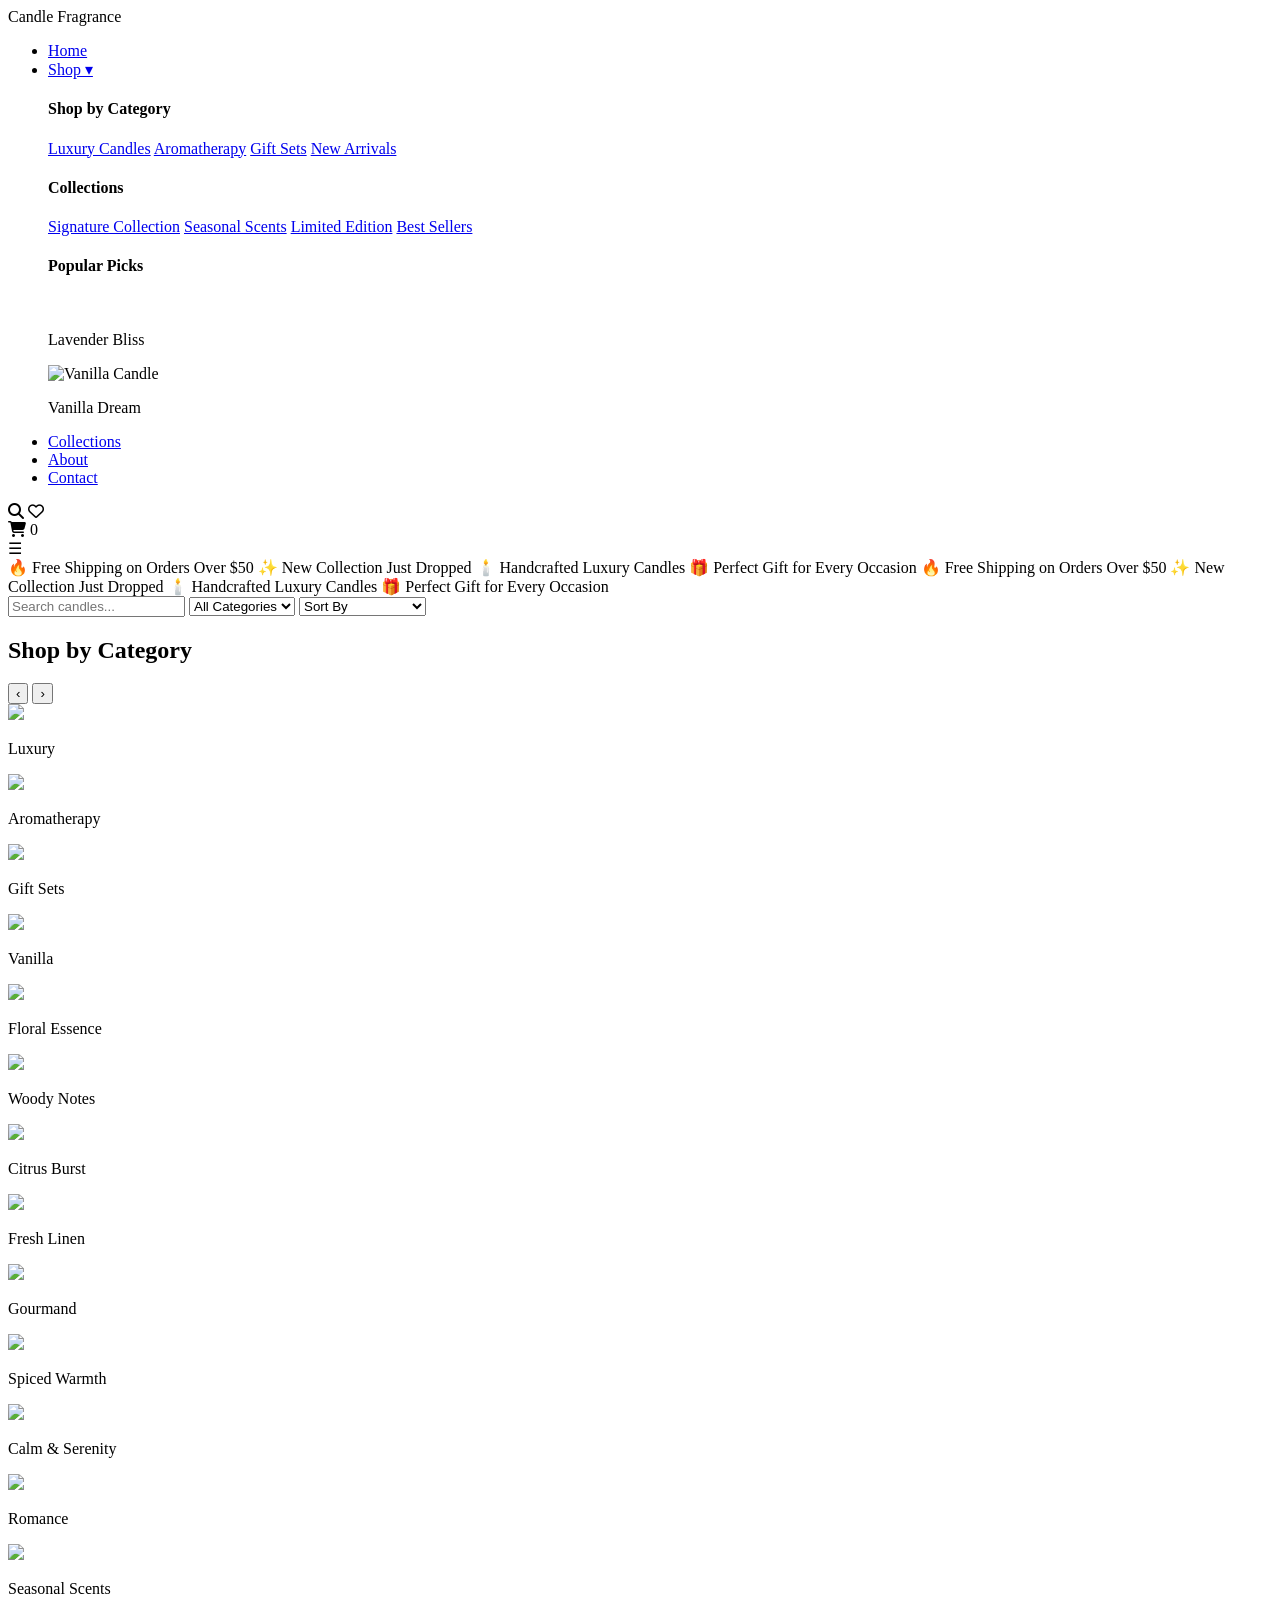
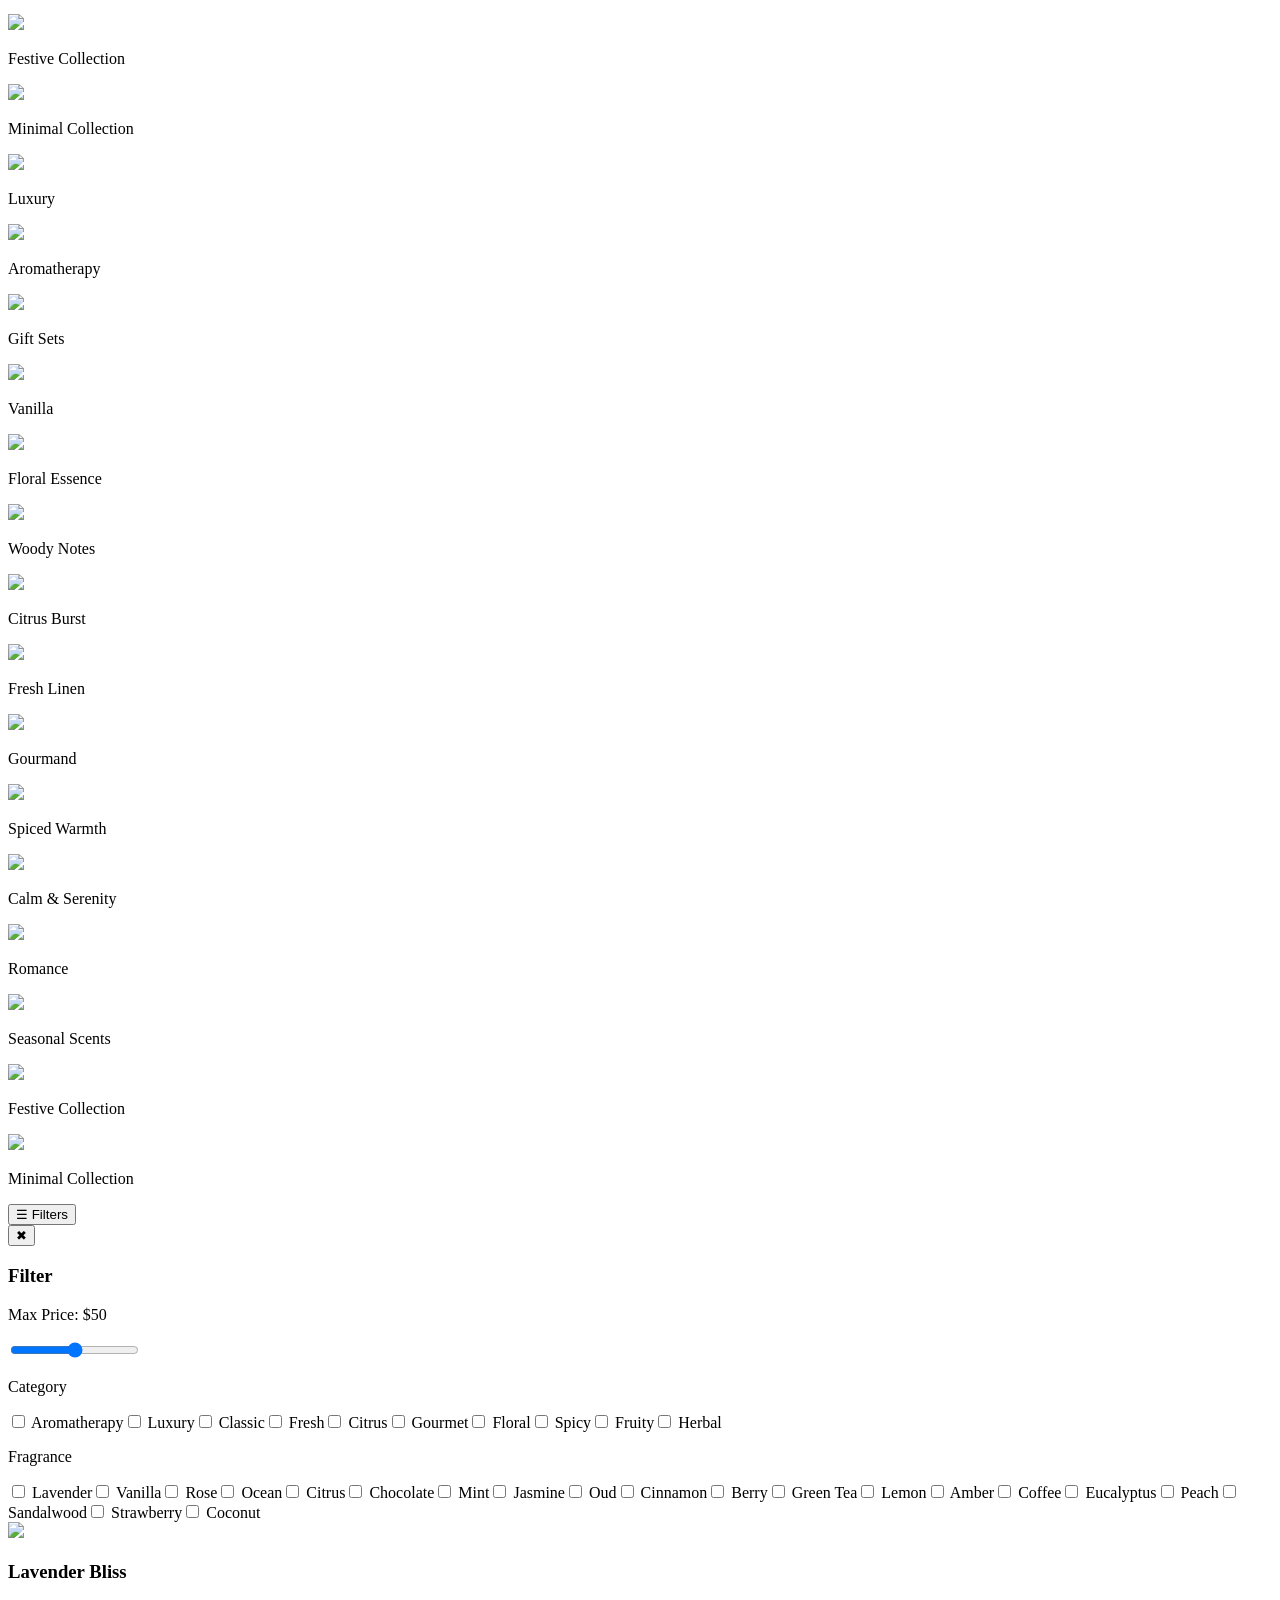
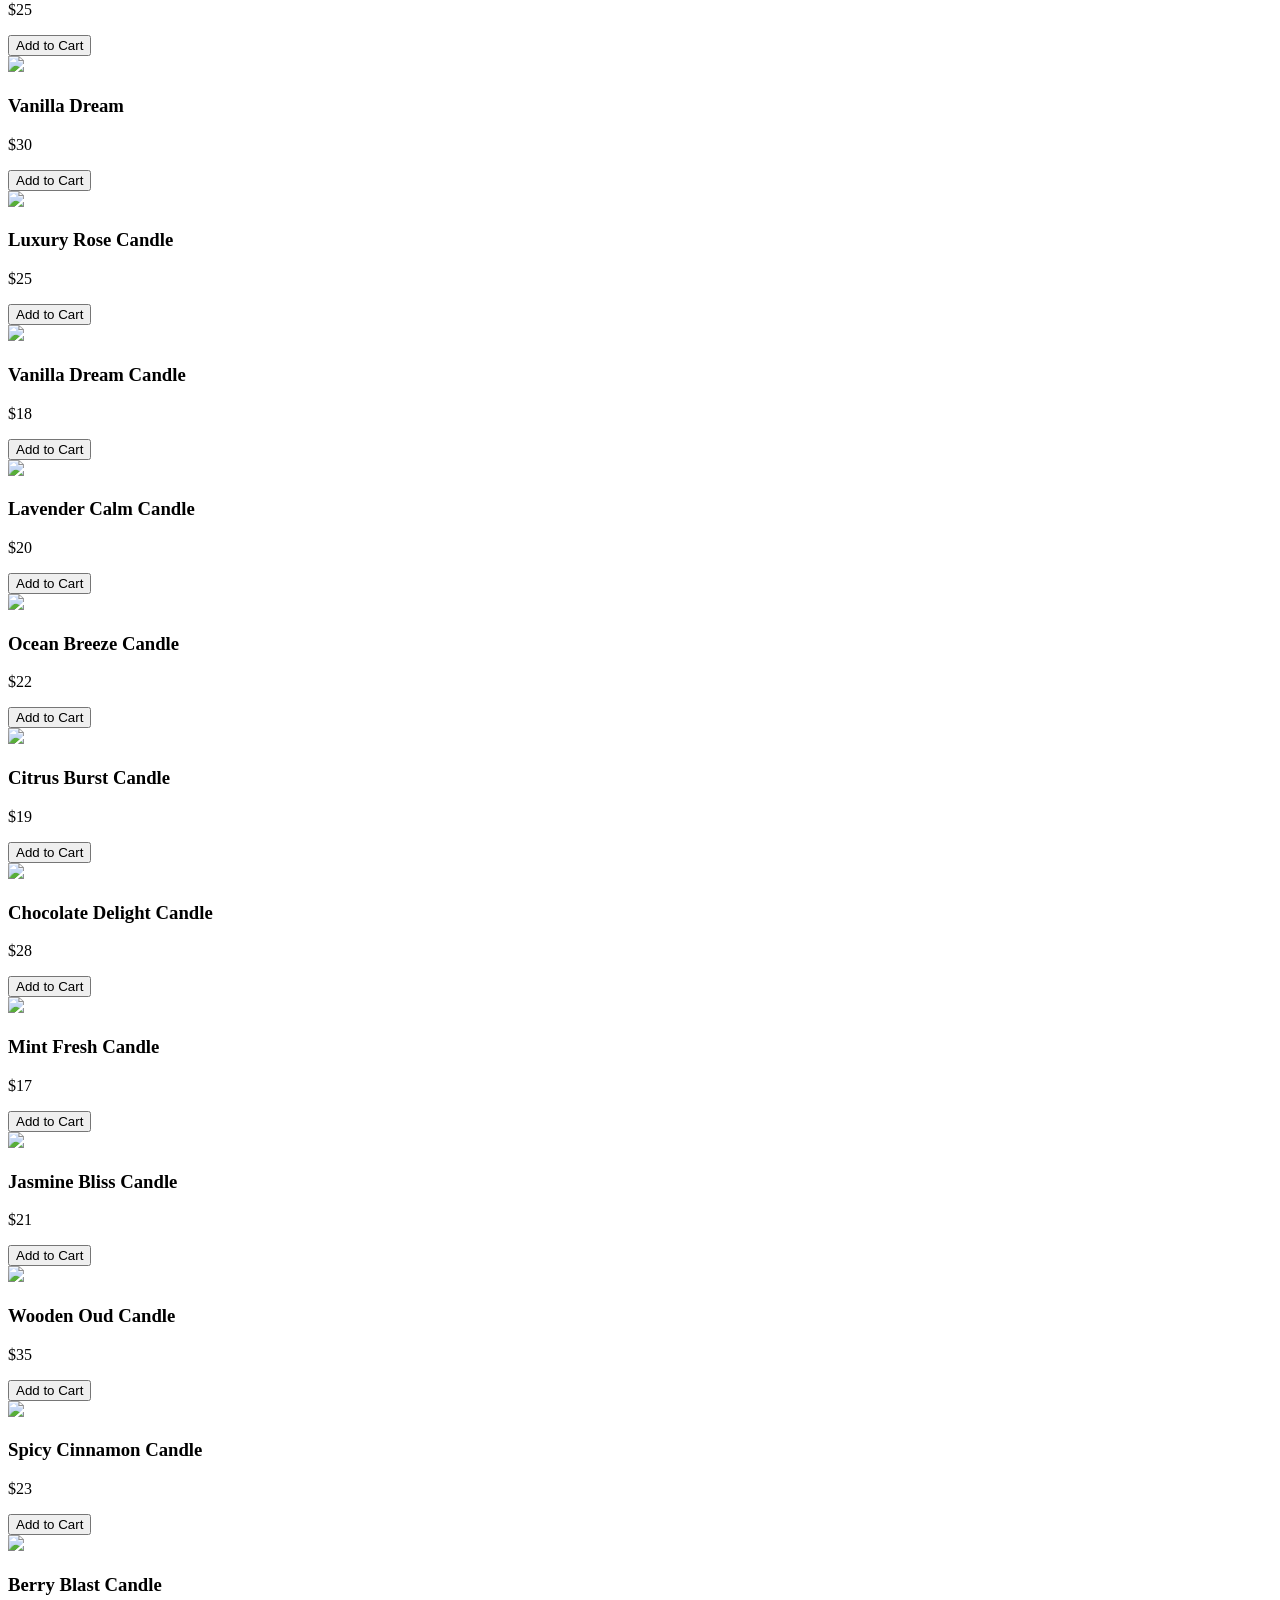
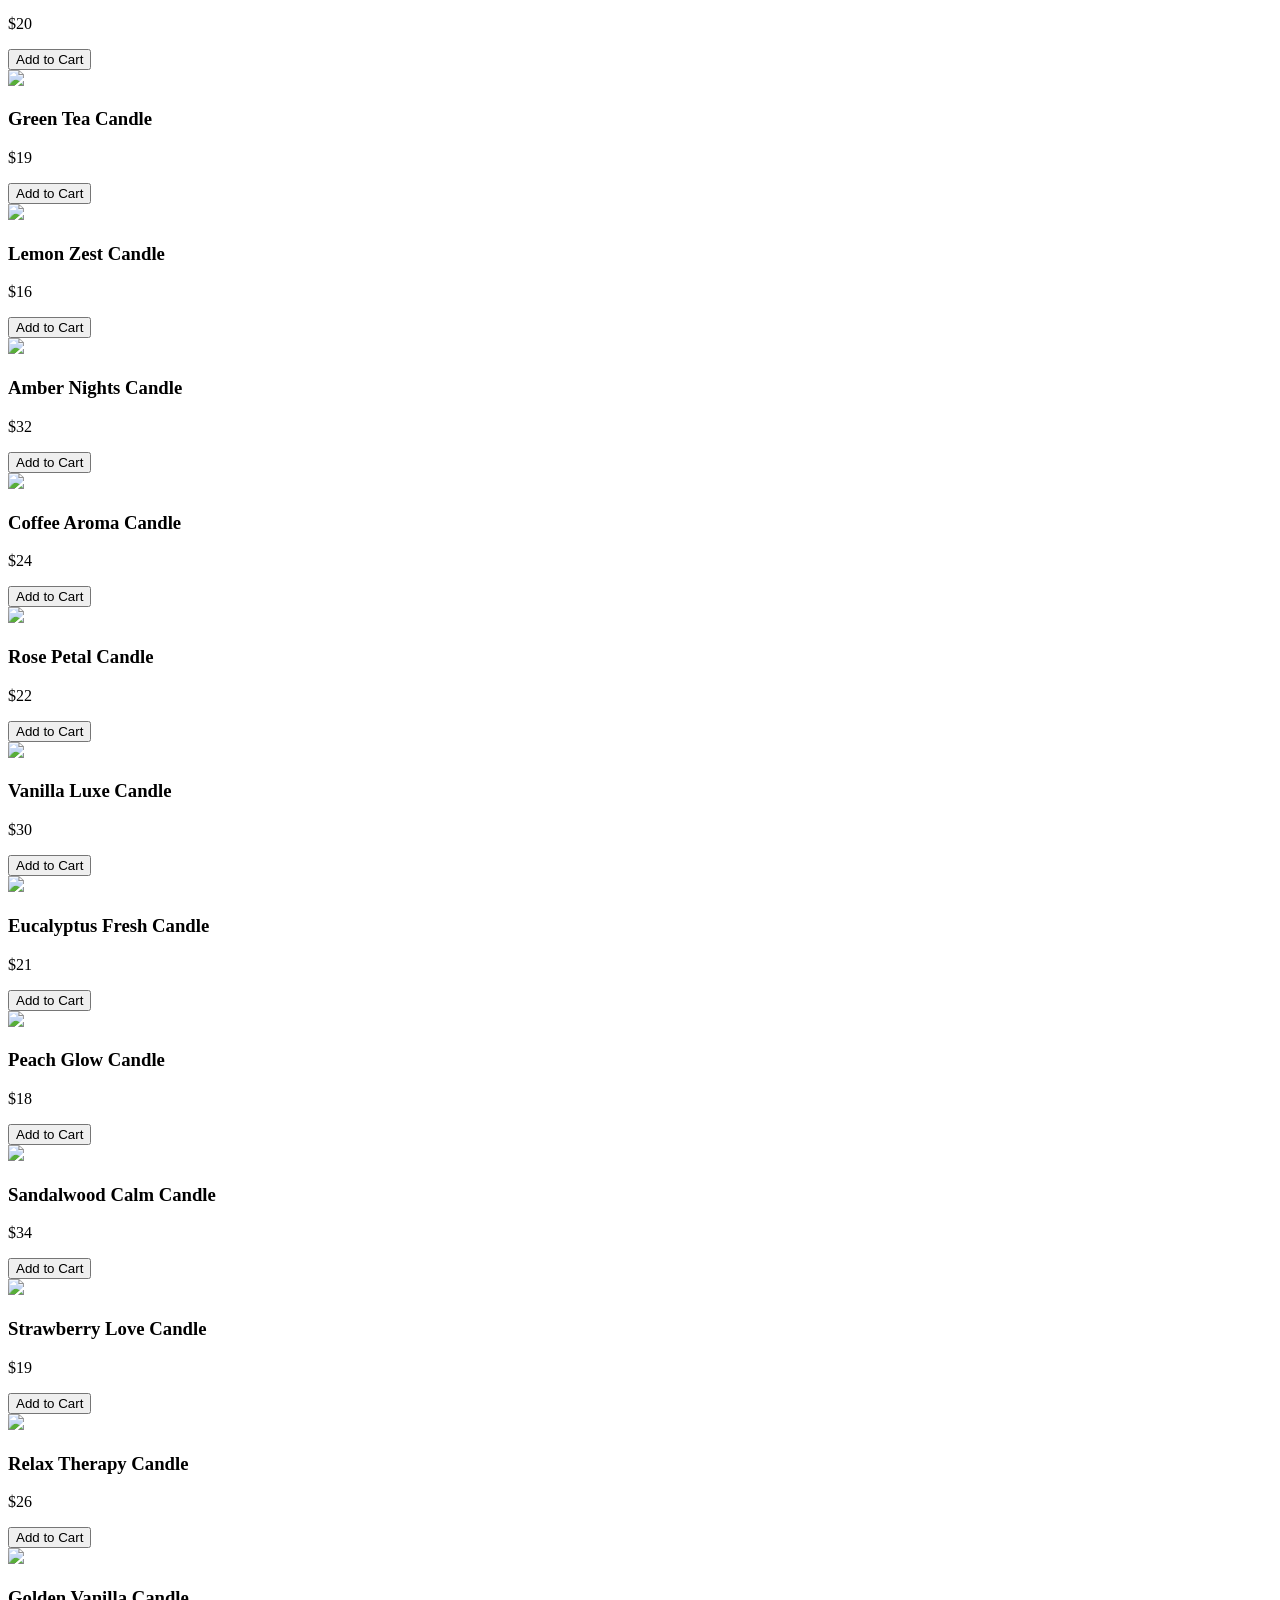
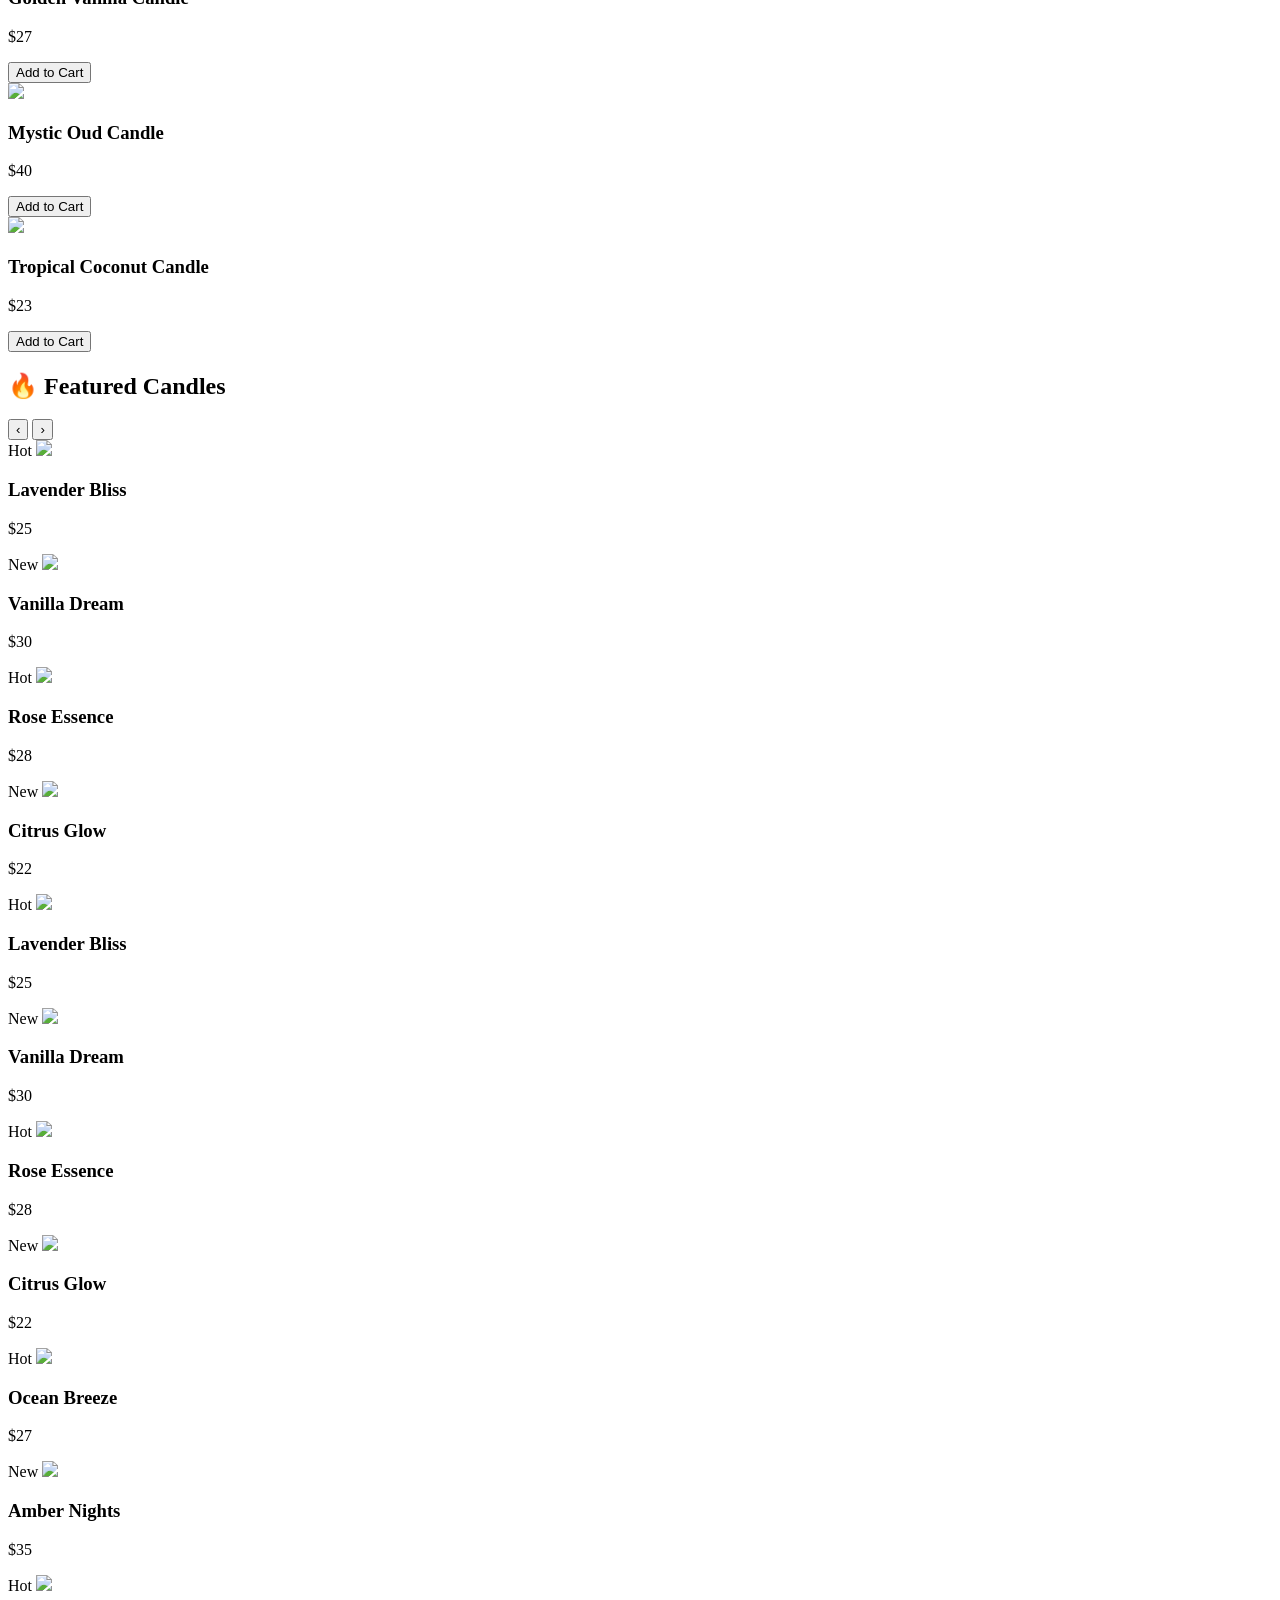
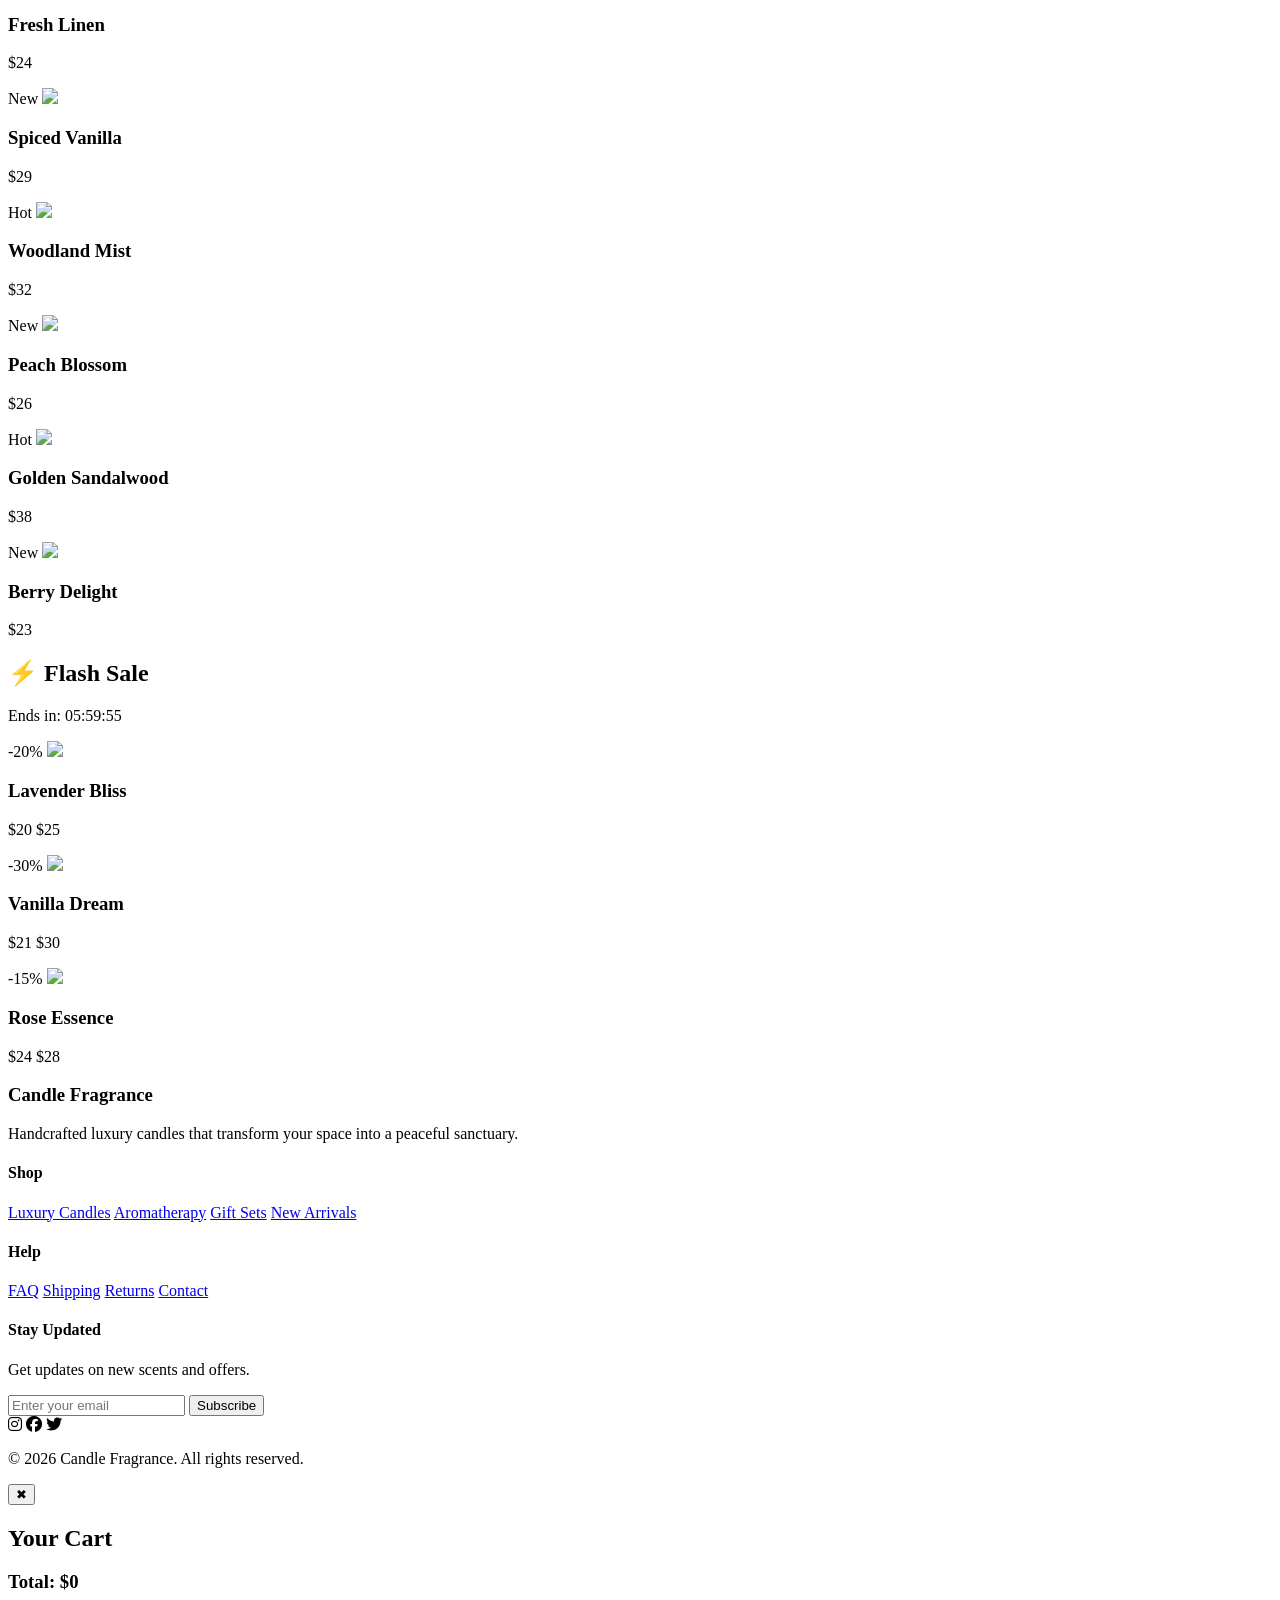
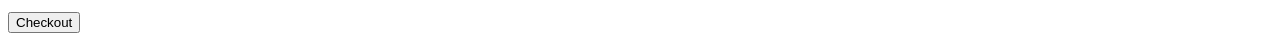
==== commit edbae42e: "Update shop.html" ====
--- a/shop.html
+++ b/shop.html
@@ -6,7 +6,7 @@
     <title>Fragrance Candles</title>
   <link rel="stylesheet" href="https://cdnjs.cloudflare.com/ajax/libs/font-awesome/6.5.0/css/all.min.css">
   <link rel="stylesheet" href="css/style.css">
-  <link rel="stylesheet" href="cSS/shop.css">
+  <link rel="stylesheet" href="css/shop.css">
 </head>
 <body>
  <!-- Header -->
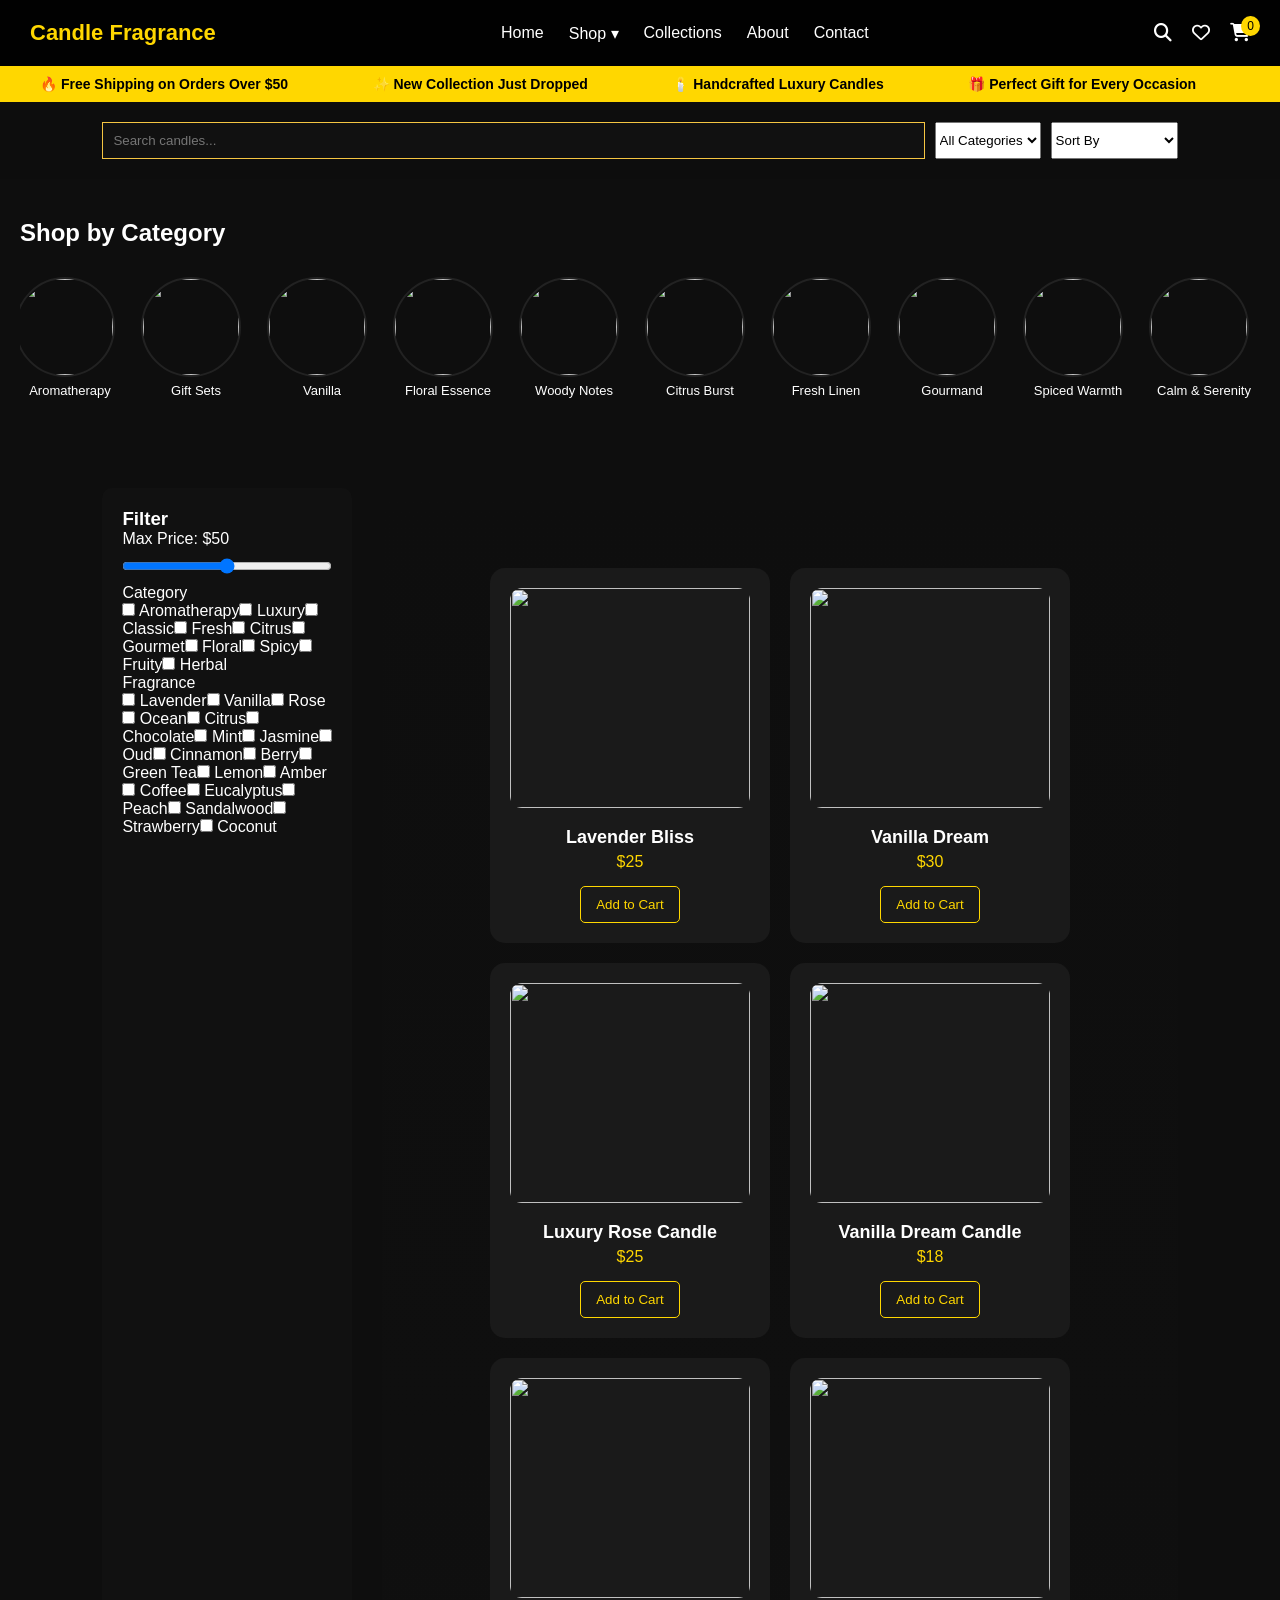
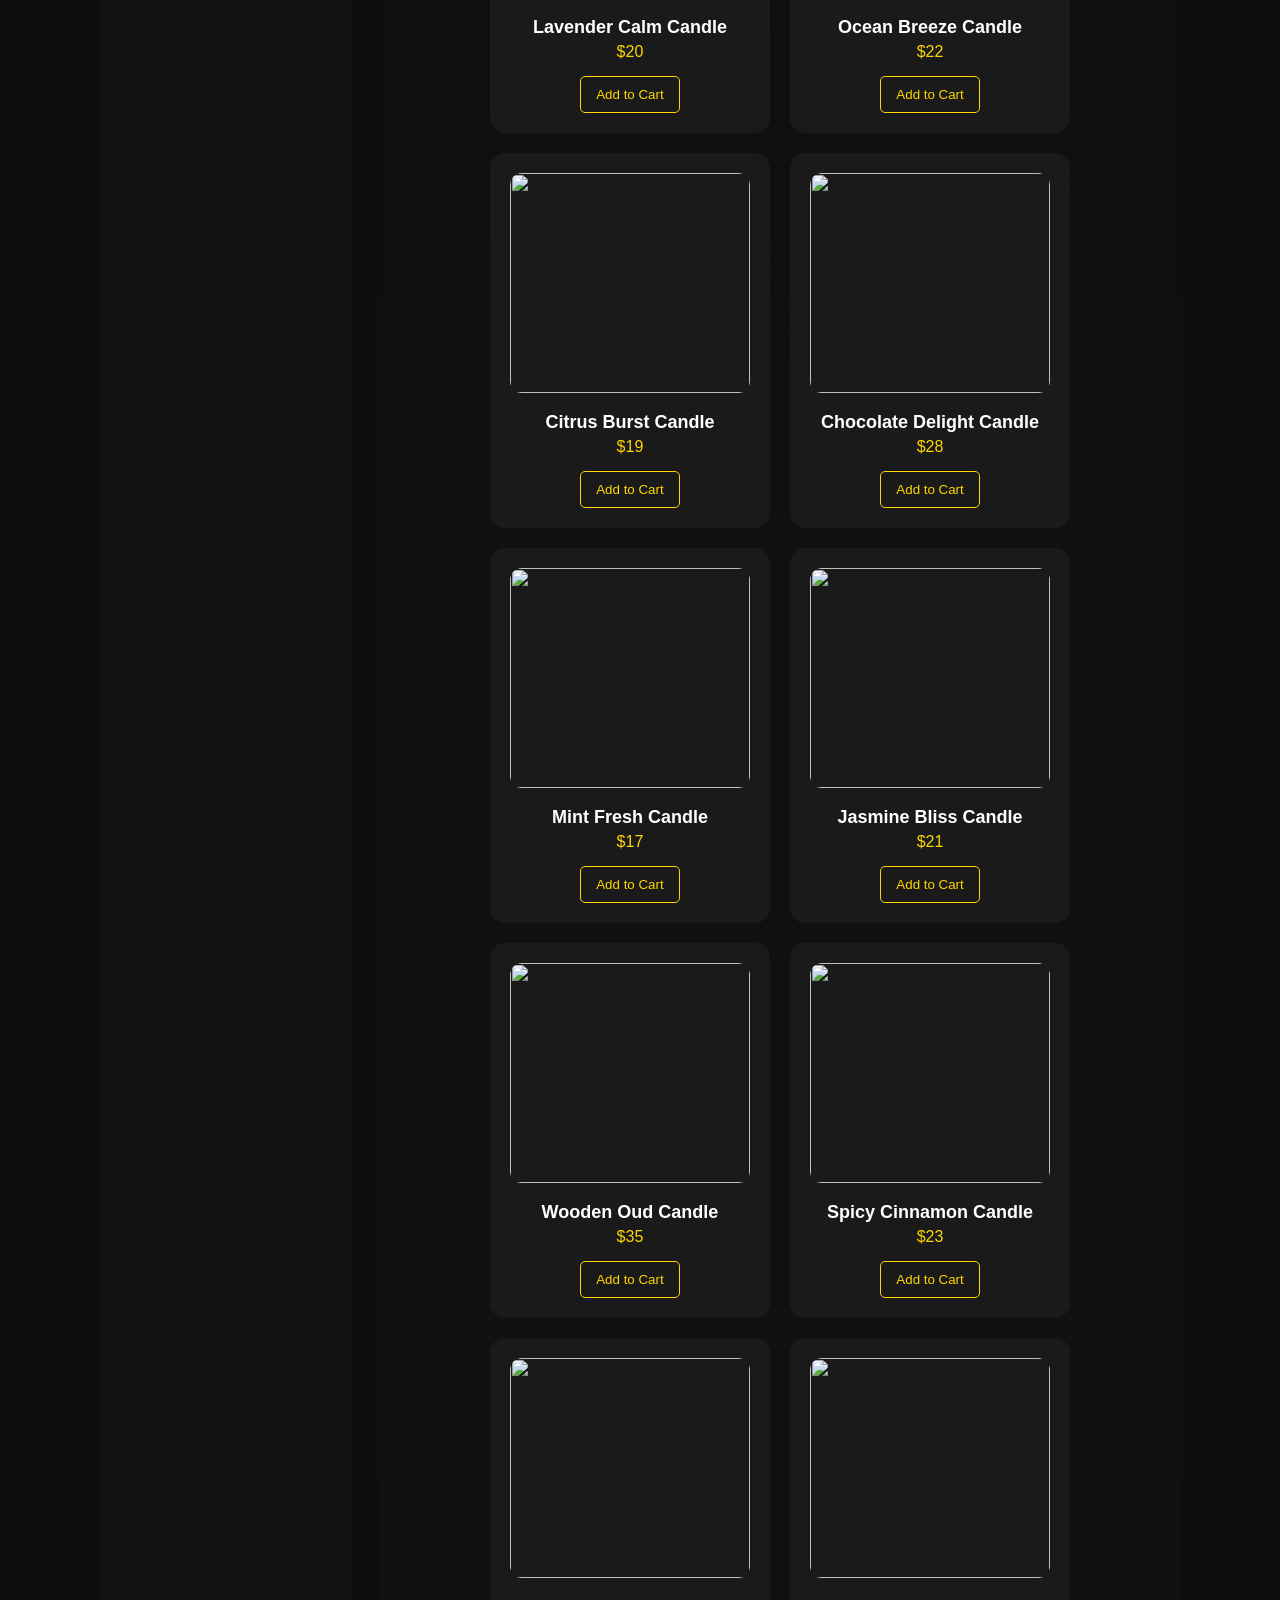
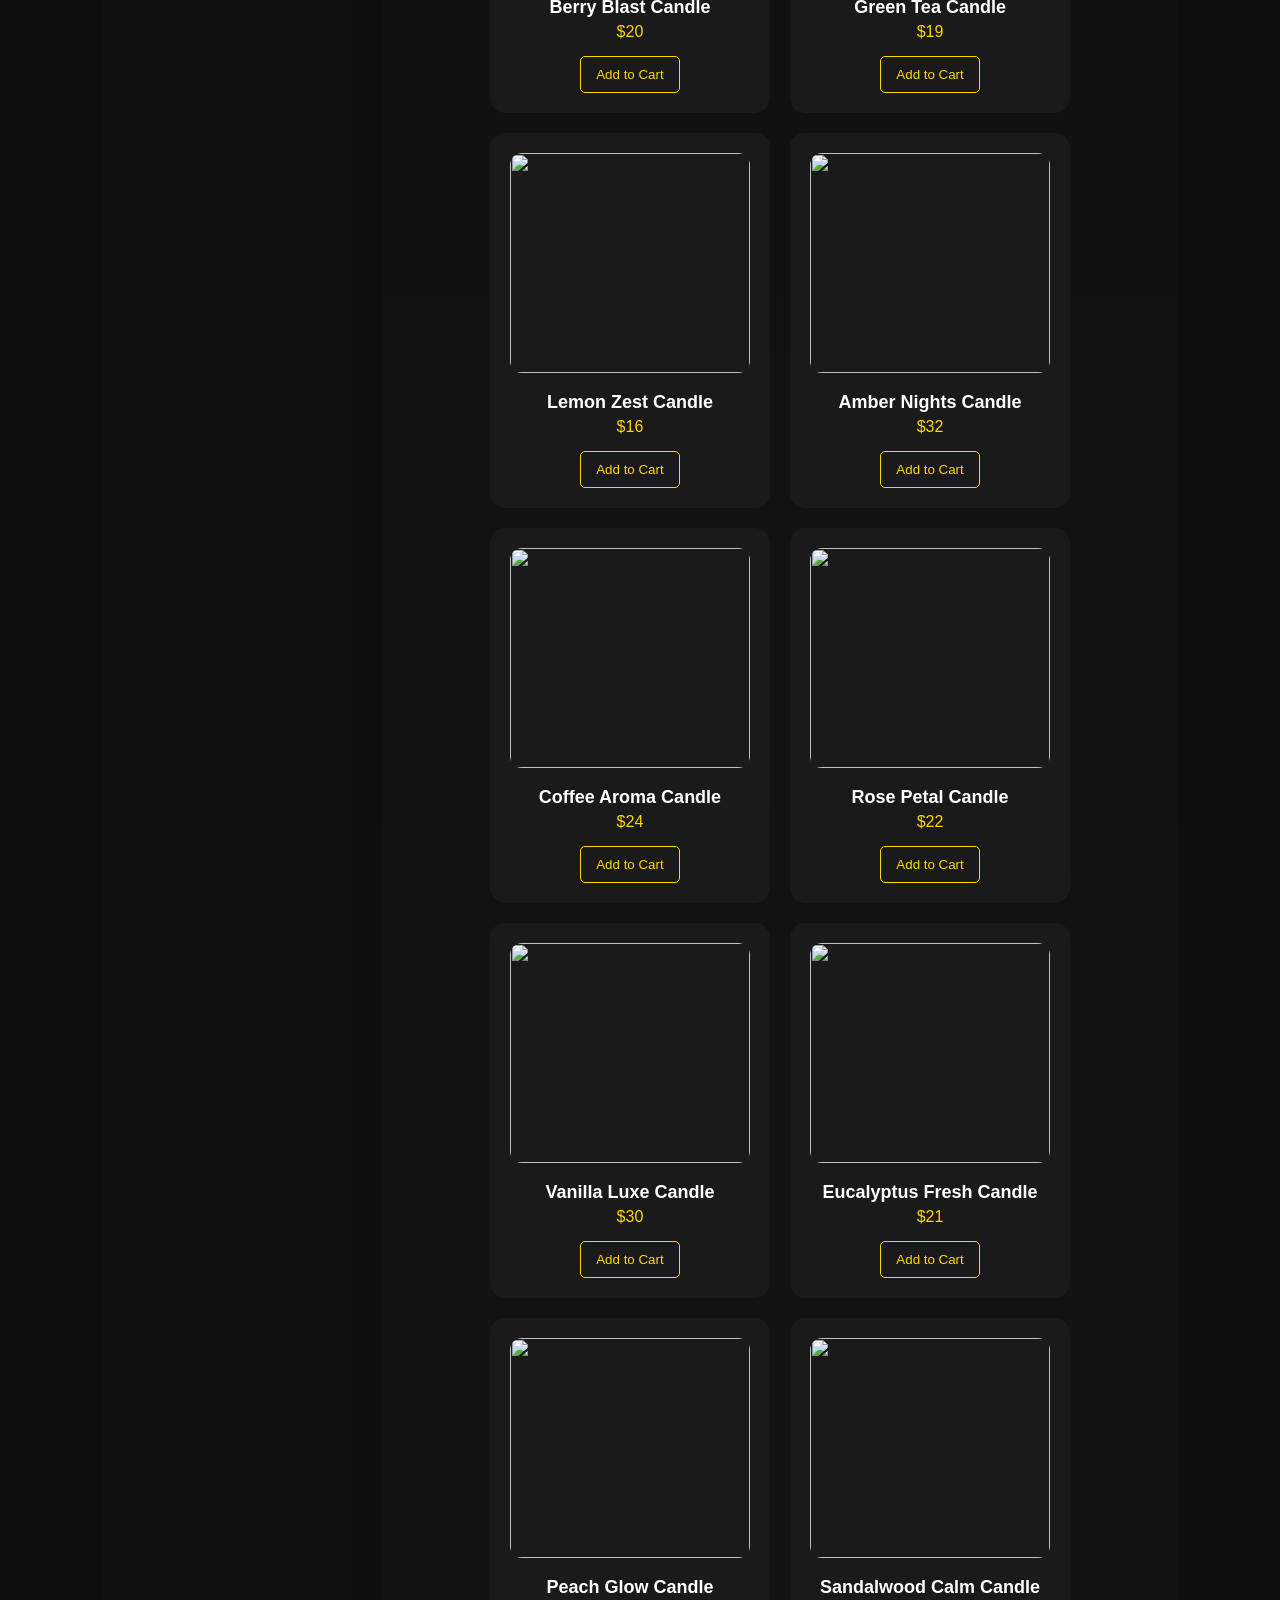
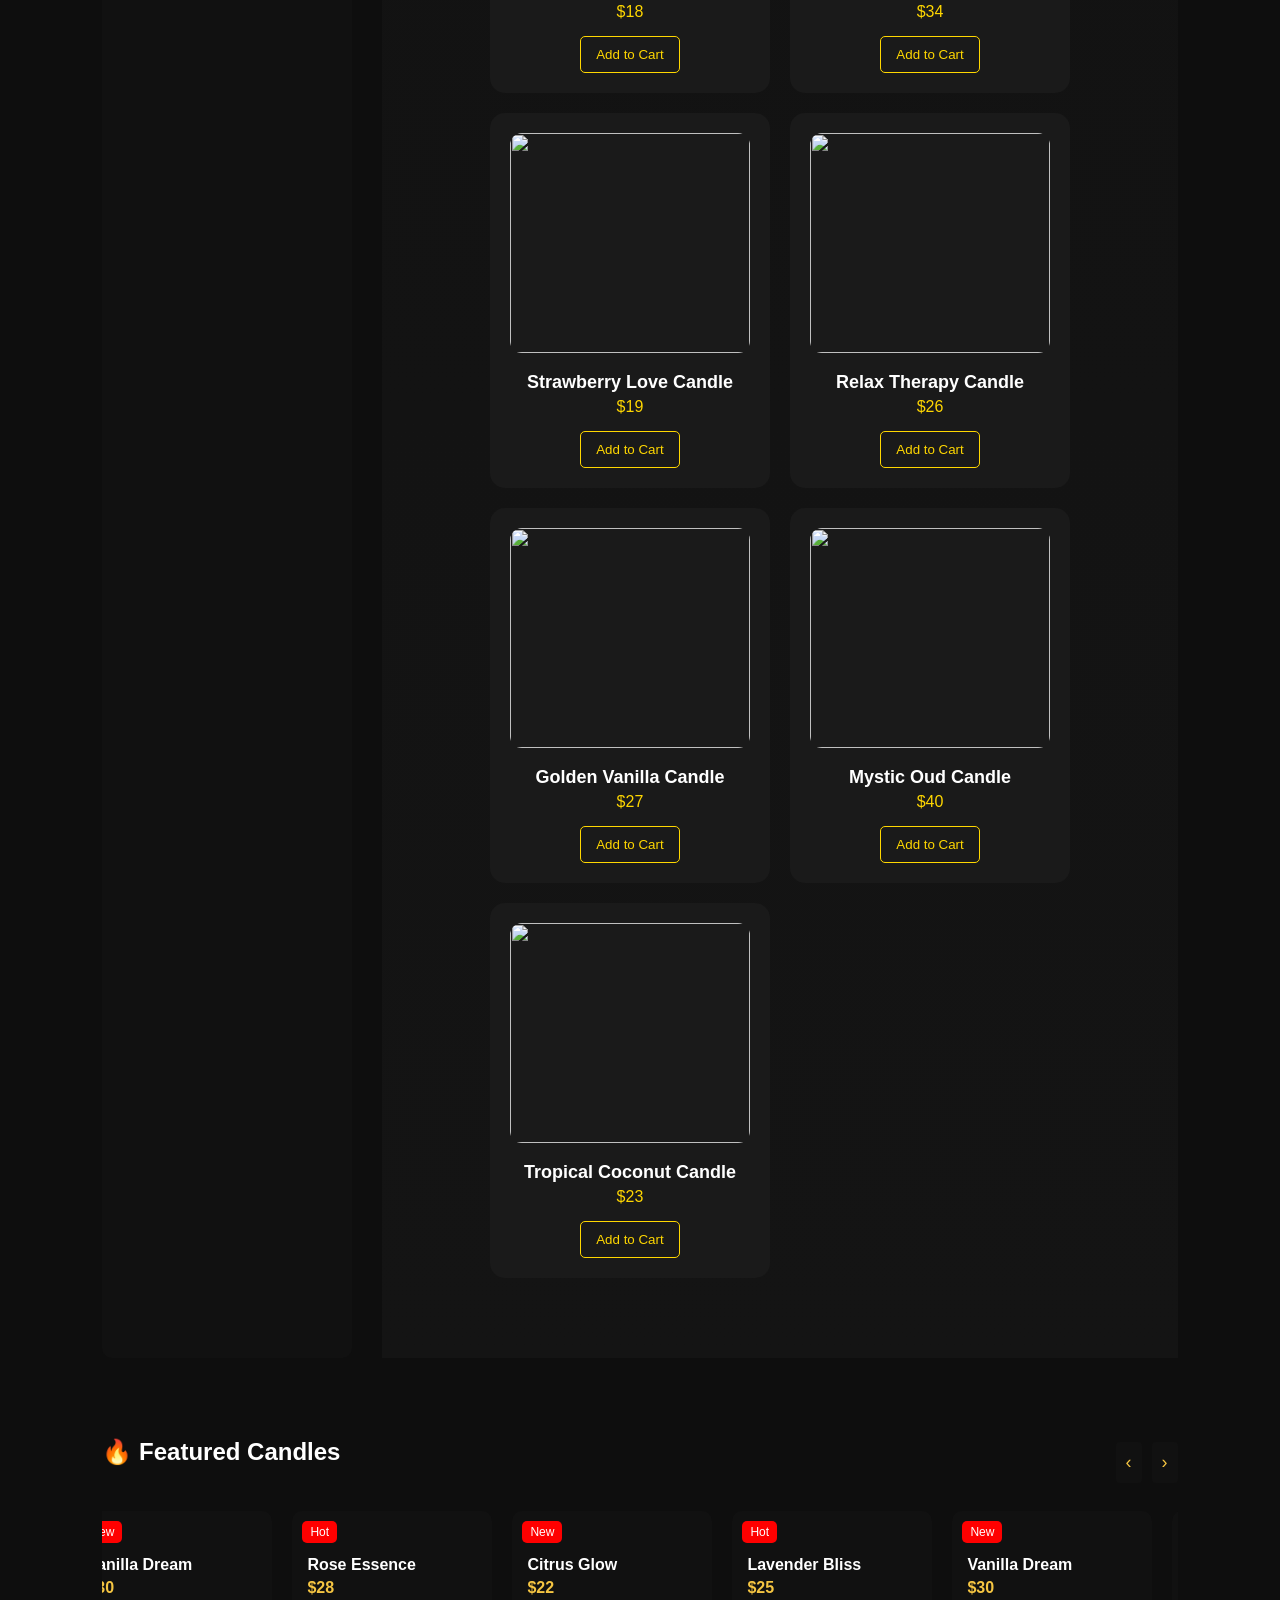
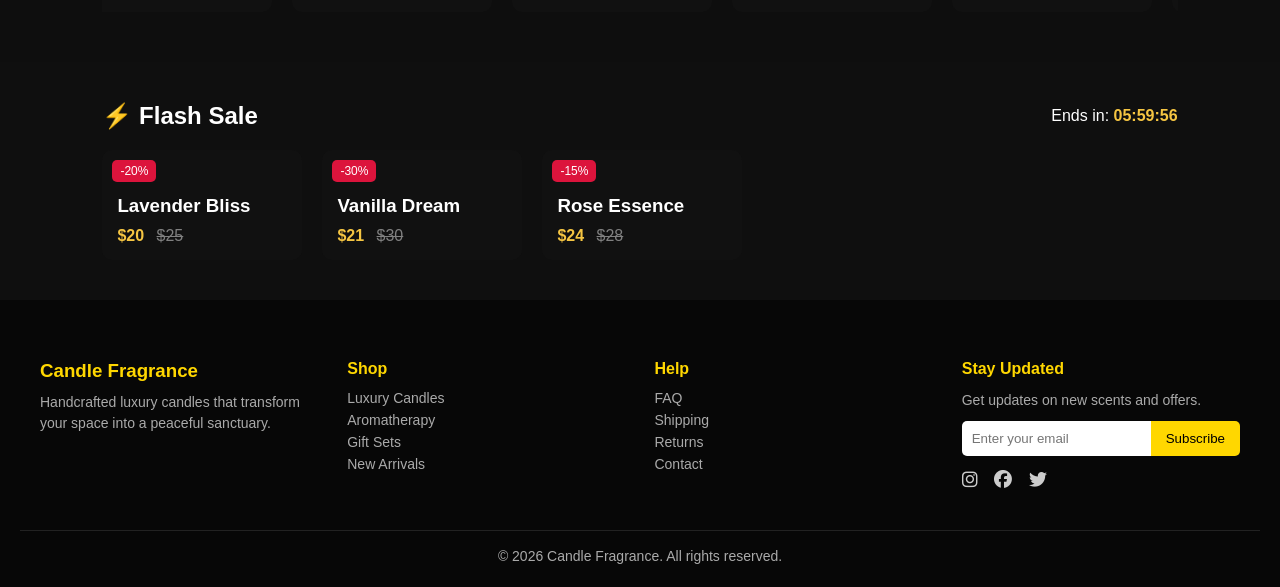
==== commit fdfa8853: "Update shop.html" ====
--- a/shop.html
+++ b/shop.html
@@ -5,8 +5,8 @@
     <meta name="viewport" content="width=device-width, initial-scale=1.0">
     <title>Fragrance Candles</title>
   <link rel="stylesheet" href="https://cdnjs.cloudflare.com/ajax/libs/font-awesome/6.5.0/css/all.min.css">
-  <link rel="stylesheet" href="css/style.css">
-  <link rel="stylesheet" href="css/shop.css">
+  <link rel="stylesheet" href="CSS/style.css">
+  <link rel="stylesheet" href="CSS/shop.css">
 </head>
 <body>
  <!-- Header -->
--- a/CSS/style.css
+++ b/CSS/style.css
@@ -0,0 +1,1583 @@
+* {
+  margin: 0;
+  padding: 0;
+  box-sizing: border-box;
+}
+
+body {
+  font-family: Arial, sans-serif;
+  background: #0e0e0e;
+  color: #fff;
+}
+/* OVERLAY */
+.cart-overlay {
+  position: fixed;
+  top: 0;
+  left: 0;
+  width: 100%;
+  height: 100%;
+  background: rgba(0,0,0,0.7);
+  display: none;
+  z-index: 998;
+}
+
+/* MODAL */
+.cart-modal {
+  position: fixed;
+  top: 50%;
+  right: 30px;
+  transform: translateY(-50%) scale(0.9);
+  width: 380px;
+  max-height: 90vh;
+  background: #111;
+  padding: 20px;
+  border-radius: 12px;
+  z-index: 999;
+  opacity: 0;
+  visibility: hidden;
+  overflow-y: auto;
+  transition: 0.3s ease;
+}
+
+.cart-modal.active {
+  opacity: 1;
+  visibility: visible;
+  transform: translateY(-50%) scale(1);
+}
+
+.cart-overlay.active {
+  display: block;
+}
+
+/* CLOSE BUTTON */
+.close-btn {
+  position: absolute;
+  top: 10px;
+  right: 10px;
+  background: red;
+  border: none;
+  color: white;
+  padding: 5px 10px;
+  border-radius: 50%;
+  cursor: pointer;
+}
+
+/* CART ITEM */
+.cart-item {
+  display: flex;
+  gap: 10px;
+  margin: 15px 0;
+  border-bottom: 1px solid #333;
+  padding-bottom: 10px;
+}
+
+.cart-item img {
+  width: 50px;
+  height: 50px;
+  object-fit: cover;
+  border-radius: 6px;
+}
+
+.cart-details {
+  flex: 1;
+}
+
+.cart-details h4 {
+  font-size: 14px;
+}
+
+.cart-controls {
+  display: flex;
+  align-items: center;
+  gap: 5px;
+}
+
+.cart-controls button {
+  padding: 3px 8px;
+  border: none;
+  background: gold;
+  cursor: pointer;
+}
+
+/* FOOTER */
+.cart-footer {
+  margin-top: 20px;
+  border-top: 1px solid #333;
+  padding-top: 15px;
+}
+
+.checkout-btn {
+  width: 100%;
+  padding: 12px;
+  background: gold;
+  border: none;
+  cursor: pointer;
+  margin-top: 10px;
+}
+/* OVERLAY */
+.cart-overlay {
+  position: fixed;
+  top: 0;
+  left: 0;
+  width: 100%;
+  height: 100%;
+  background: rgba(0,0,0,0.6);
+  display: none;
+  z-index: 998;
+}
+
+/* MODAL */
+.cart-modal {
+  position: fixed;
+  top: 44%;
+  right: 80px;
+  transform: translateY(-50%) scale(0.9);
+  width: 350px;
+  background: #111;
+  padding: 20px;
+  border-radius: 10px;
+  z-index: 999;
+  opacity: 0;
+  visibility: hidden;
+  transition: 0.3s ease;
+}
+
+/* ACTIVE STATE */
+.cart-modal.active {
+  opacity: 1;
+  visibility: visible;
+  transform: translateY(-50%) scale(1);
+}
+
+.cart-overlay.active {
+  display: block;
+}
+.category-bar-flex{
+  display: flex;
+  align-items: center;
+  justify-content: space-between;
+}
+.slide-btn:hover {
+  background: #f5c542; /* golden background */
+  color: #111; /* dark text on hover */
+  transform: scale(1.1); /* subtle pop */
+  box-shadow: 0 0 10px rgba(245, 197, 66, 0.6);
+}
+/* CLOSE BUTTON */
+.close-btn {
+  position: absolute;
+  top: 10px;
+  right: 10px;
+  background: red;
+  color: #fff;
+  border: none;
+  cursor: pointer;
+  padding: 5px 10px;
+  border-radius: 50%;
+}
+.fade-up {
+  opacity: 0;
+  transform: translateY(40px);
+  transition: 0.8s ease;
+}
+
+.fade-up.show {
+  opacity: 1;
+  transform: translateY(0);
+}
+/* Header Css Start From Here */
+
+/* Cart Icon */
+.cart-icon {
+  position: relative;
+  display: inline-block;
+  cursor: pointer;
+}
+
+#cart-count {
+  position: absolute;
+  top: -8px;
+  right: -10px;
+  background: gold;
+  color: black;
+  font-size: 12px;
+  padding: 3px 6px;
+  border-radius: 50%;
+}
+.cart-sidebar {
+  position: fixed;
+  top: 0;
+  right: -400px; /* hidden by default */
+  width: 350px;
+  height: 100%;
+  background: #111;
+  padding: 20px;
+  transition: 0.4s ease;
+  z-index: 999;
+  overflow-y: auto;
+}
+
+/* WHEN ACTIVE (VISIBLE) */
+.cart-sidebar.active {
+  right: 0;
+}
+/* NAVBAR */
+.navbar {
+  display: flex;
+  justify-content: space-between;
+  align-items: center;
+  padding: 20px 30px;
+  background: rgba(0,0,0,0.9);
+  backdrop-filter: blur(10px);
+  position: sticky;
+  top: 0;
+  z-index: 1000;
+}
+
+/* LOGO */
+.logo {
+  font-size: 22px;
+  color: gold;
+  font-weight: bold;
+}
+
+/* MENU */
+.menu {
+  list-style: none;
+  display: flex;
+  gap: 25px;
+}
+
+.menu a {
+  color: #fff;
+  text-decoration: none;
+  position: relative;
+}
+
+/* UNDERLINE */
+.menu a::after {
+  content: "";
+  width: 0;
+  height: 2px;
+  background: gold;
+  position: absolute;
+  bottom: -5px;
+  left: 0;
+  transition: 0.3s;
+}
+
+.menu a:hover::after {
+  width: 100%;
+}
+
+/* ICONS */
+.icons {
+  display: flex;
+  gap: 20px;
+  align-items: center;
+}
+
+.icon {
+  font-size: 18px;
+  cursor: pointer;
+  transition: 0.3s;
+}
+
+.icon:hover {
+  color: gold;
+  transform: scale(1.2);
+}
+
+/* DROPDOWN */
+.dropdown {
+  position: relative;
+}
+
+/* MEGA MENU */
+.mega-menu {
+  position: absolute;
+  top: 45px;
+  left: 0;
+  width: 600px;
+  background: #111;
+  display: flex;
+  gap: 20px;
+  padding: 20px;
+  border-radius: 10px;
+
+  opacity: 0;
+  visibility: hidden;
+  transform: translateY(20px);
+  transition: 0.3s;
+}
+
+/* SHOW ON HOVER */
+.dropdown:hover .mega-menu {
+  opacity: 1;
+  visibility: visible;
+  transform: translateY(0);
+}
+
+/* COLUMNS */
+.mega-column {
+  flex: 1;
+}
+
+.mega-column h4 {
+  color: gold;
+  margin-bottom: 10px;
+}
+
+.mega-column a {
+  display: block;
+  margin: 6px 0;
+  color: #ccc;
+  font-size: 14px;
+}
+
+.mega-column a:hover {
+  color: #fff;
+}
+
+/* PRODUCT PREVIEW */
+.product-preview {
+  margin-top: 10px;
+  cursor: pointer;
+}
+
+.product-preview p {
+  font-size: 13px;
+  margin-top: 5px;
+  color: #ddd;
+}
+
+.product-preview img {
+  width: 100%;
+  height: 70px;
+  object-fit: cover;
+  border-radius: 6px;
+  transition: 0.3s;
+  display: block;
+}
+
+.product-preview img:hover {
+  transform: scale(1.05);
+}
+/* .product-preview img:hover {
+  transform: scale(1.1);
+  filter: brightness(1.1);
+} */
+
+/* MOBILE MENU BUTTON */
+.menu-btn {
+  display: none;
+  font-size: 24px;
+  cursor: pointer;
+}
+
+/* Header Css Ends Here */
+
+/* Promobar Styles */
+.promo-bar {
+  background: gold;
+  color: #000;
+  overflow: hidden;
+  white-space: nowrap;
+  position: relative;
+}
+
+.promo-track {
+  display: inline-block;
+  white-space: nowrap;
+  animation: scroll-left 20s linear infinite;
+}
+
+.promo-track span {
+  display: inline-block;
+  padding: 10px 40px;
+  font-weight: bold;
+  font-size: 14px;
+}
+
+/* ANIMATION */
+@keyframes scroll-left {
+  0% {
+    transform: translateX(0);
+  }
+  100% {
+    transform: translateX(-50%);
+  }
+}
+
+/* HOVER PAUSE (optional but nice) */
+.promo-bar:hover .promo-track {
+  animation-play-state: paused;
+}
+/* Hero section styles */
+.hero {
+  display: flex;
+  align-items: center;
+  justify-content: space-between;
+  padding: 80px 10%;
+  min-height: 90vh;
+  gap: 40px;
+}
+
+/* TEXT SIDE */
+.hero-content {
+  max-width: 500px;
+  animation: fadeUp 1s ease;
+}
+
+.hero-content h1 {
+  font-size: 3rem;
+  margin-bottom: 15px;
+}
+
+.hero-content p {
+  color: #ccc;
+  margin-bottom: 25px;
+  line-height: 1.6;
+}
+
+/* BUTTONS */
+.hero-buttons {
+  display: flex;
+  gap: 15px;
+}
+
+.primary {
+  background: gold;
+  color: #000;
+  padding: 12px 20px;
+  border: none;
+  cursor: pointer;
+  transition: 0.3s;
+}
+
+.primary:hover {
+  transform: scale(1.1);
+}
+
+.secondary {
+  background: transparent;
+  border: 1px solid gold;
+  color: gold;
+  padding: 12px 20px;
+  cursor: pointer;
+  transition: 0.3s;
+}
+
+.secondary:hover {
+  background: gold;
+  color: #000;
+}
+
+/* IMAGE */
+.hero-image img {
+  width: 400px;
+  border-radius: 10px;
+  animation: float 3s ease-in-out infinite;
+}
+
+/* ANIMATIONS */
+@keyframes fadeUp {
+  from {
+    opacity: 0;
+    transform: translateY(40px);
+  }
+  to {
+    opacity: 1;
+    transform: translateY(0);
+  }
+}
+
+@keyframes float {
+  0%, 100% {
+    transform: translateY(0);
+  }
+  50% {
+    transform: translateY(-15px);
+  }
+}
+
+
+/* BUBBLES CONTAINER */
+.bubbles {
+  position: absolute;
+  width: 100%;
+  height: 100%;
+  top: 0;
+  left: 0;
+  overflow: hidden;
+  z-index: 0;
+}
+
+/* INDIVIDUAL BUBBLES */
+.bubbles span {
+  position: absolute;
+  bottom: -50px;
+  width: 20px;
+  height: 20px;
+  background: rgba(255, 215, 0, 0.3); /* gold transparent */
+  border-radius: 50%;
+  animation: rise 10s linear infinite;
+}
+
+/* ANIMATION */
+@keyframes rise {
+  0% {
+    transform: translateY(0) scale(0.5);
+    opacity: 0;
+  }
+  50% {
+    opacity: 1;
+  }
+  100% {
+    transform: translateY(-100vh) scale(1.2);
+    opacity: 0;
+  }
+}
+
+/* RANDOM POSITIONS & SPEED */
+.bubbles span:nth-child(1) {
+  left: 10%;
+  animation-duration: 12s;
+  width: 15px;
+  height: 15px;
+}
+
+.bubbles span:nth-child(2) {
+  left: 25%;
+  animation-duration: 8s;
+}
+
+.bubbles span:nth-child(3) {
+  left: 40%;
+  animation-duration: 10s;
+}
+
+.bubbles span:nth-child(4) {
+  left: 60%;
+  animation-duration: 14s;
+}
+
+.bubbles span:nth-child(5) {
+  left: 75%;
+  animation-duration: 9s;
+}
+
+.bubbles span:nth-child(6) {
+  left: 90%;
+  animation-duration: 11s;
+}
+.hero {
+  position: relative;
+  overflow: hidden;
+}
+
+.hero-content, .hero-image {
+  position: relative;
+  z-index: 2;
+}
+/* bubbles css ends here */
+
+/* PRODUCT SECTION CSS STARTS*/
+.products {
+  padding: 80px 10%;
+  text-align: center;
+}
+
+.products h2 {
+  font-size: 2.5rem;
+  margin-bottom: 10px;
+}
+
+.products p {
+  color: #aaa;
+  margin-bottom: 40px;
+}
+
+/* GRID */
+.product-grid {
+  display: grid;
+  grid-template-columns: repeat(3, 1fr);
+  gap: 30px;
+}
+
+/* CARD */
+.product-card {
+  background: #1a1a1a;
+  padding: 20px;
+  border-radius: 15px;
+  transition: 0.4s;
+  position: relative;
+  overflow: hidden;
+}
+
+/* IMAGE */
+.product-card img {
+  width: 100%;
+  height: 220px;
+  object-fit: cover;
+  border-radius: 12px;
+  transition: 0.4s;
+}
+
+/* TEXT */
+.product-card h3 {
+  margin-top: 15px;
+  font-size: 18px;
+}
+
+.product-card p {
+  color: gold;
+  margin: 5px 0;
+}
+
+/* BUTTON */
+.product-card button {
+  margin-top: 10px;
+  padding: 10px 15px;
+  background: transparent;
+  border: 1px solid gold;
+  color: gold;
+  cursor: pointer;
+  transition: 0.3s;
+  border-radius: 5px;
+}
+
+.product-card button:hover {
+  background: gold;
+  color: #000;
+}
+
+/* HOVER EFFECT */
+.product-card:hover {
+  transform: translateY(-10px);
+  box-shadow: 0 10px 25px rgba(0,0,0,0.6);
+}
+
+.product-card:hover img {
+  transform: scale(1.05);
+}
+.product-grid {
+  display: grid;
+  grid-template-columns: repeat(3, 1fr);
+  gap: 30px;
+  margin-top: 40px;
+}
+
+/* BUTTON */
+.product-card button {
+  margin-top: 10px;
+  padding: 10px 15px;
+  background: transparent;
+  border: 1px solid gold;
+  color: gold; /* IMPORTANT */
+  cursor: pointer;
+  transition: 0.3s;
+  border-radius: 5px;
+}
+
+/* Hover */
+.product-card button:hover {
+  background: gold;
+  color: #000;
+}
+.products {
+  padding: 80px 10%;
+  text-align: center;
+  background: linear-gradient(180deg, #0e0e0e, #141414);
+}
+
+/* PRODUCT SECTION CSS ENDS */
+
+/* FEATURED SECTION CSS */
+.featured {
+  padding: 80px 10%;
+  background: linear-gradient(180deg, #141414, #0e0e0e);
+}
+
+.featured-container {
+  display: flex;
+  align-items: center;
+  gap: 50px;
+}
+
+/* IMAGE */
+.featured-image img {
+  width: 100%;
+  max-width: 500px;
+  border-radius: 15px;
+  transition: 0.4s;
+}
+
+.featured-image img:hover {
+  transform: scale(1.05);
+}
+
+/* CONTENT */
+.featured-content h2 {
+  font-size: 2.5rem;
+  margin-bottom: 15px;
+}
+
+.featured-content p {
+  color: #ccc;
+  margin-bottom: 20px;
+  line-height: 1.6;
+}
+
+/* LIST */
+.featured-content ul {
+  list-style: none;
+  margin-bottom: 20px;
+}
+
+.featured-content li {
+  margin: 8px 0;
+  color: #aaa;
+}
+
+/* BUTTON */
+.featured-content button {
+  padding: 12px 20px;
+  background: gold;
+  border: none;
+  cursor: pointer;
+  transition: 0.3s;
+}
+
+.featured-content button:hover {
+  transform: scale(1.1);
+}
+/* TESTIMONIALS CSS */
+.testimonials {
+  padding: 80px 10%;
+  text-align: center;
+  background: #0e0e0e;
+}
+
+.testimonials h2 {
+  font-size: 2.5rem;
+  margin-bottom: 40px;
+}
+
+/* GRID */
+.testimonial-grid {
+  display: grid;
+  grid-template-columns: repeat(3, 1fr);
+  gap: 25px;
+}
+
+/* CARD */
+.testimonial-card {
+  background: #1a1a1a;
+  padding: 25px;
+  border-radius: 12px;
+  transition: 0.3s;
+}
+
+.testimonial-card:hover {
+  transform: translateY(-10px);
+}
+
+.testimonial-card p {
+  color: #ccc;
+  margin-bottom: 15px;
+  line-height: 1.6;
+}
+
+.testimonial-card h4 {
+  color: gold;
+}
+
+/* CATEGORY SHOWCASE CSS */
+.categories {
+  padding: 80px 10%;
+  text-align: center;
+  background: linear-gradient(180deg, #141414, #0e0e0e);
+}
+
+.categories h2 {
+  font-size: 2.5rem;
+  margin-bottom: 40px;
+}
+
+/* GRID */
+.category-grid {
+  display: grid;
+  grid-template-columns: repeat(3, 1fr);
+  gap: 25px;
+}
+
+/* CARD */
+.category-card {
+  position: relative;
+  overflow: hidden;
+  border-radius: 15px;
+  cursor: pointer;
+}
+
+.category-card img {
+  width: 100%;
+  height: 300px;
+  object-fit: cover;
+  transition: 0.5s;
+}
+
+/* OVERLAY */
+.overlay {
+  position: absolute;
+  bottom: 0;
+  width: 100%;
+  padding: 20px;
+  background: linear-gradient(to top, rgba(0,0,0,0.8), transparent);
+}
+
+.overlay h3 {
+  color: #fff;
+  font-size: 20px;
+}
+
+/* HOVER EFFECT */
+.category-card {
+  flex: 1;
+  background: #111;
+  padding: 15px;
+  text-align: center;
+  border-radius: 10px;
+  border: 1px solid transparent;
+  transition: all 0.3s ease;
+}
+
+.category-card:hover {
+  border: 1px solid #f5c542;
+  box-shadow: 0 0 12px rgba(245, 197, 66, 0.25);
+}
+.product-filters {
+  text-align: center;
+  padding: 60px 10% 20px;
+}
+
+.filter-buttons {
+  margin-top: 20px;
+}
+
+.filter-btn {
+  padding: 10px 18px;
+  margin: 5px;
+  border: 1px solid gold;
+  background: transparent;
+  color: gold;
+  cursor: pointer;
+  transition: 0.3s;
+  border-radius: 20px;
+}
+
+.filter-btn:hover,
+.filter-btn.active {
+  background: gold;
+  color: #000;
+}
+/* HORIZONTAL SCROLL (SCROLLABLE PRODUCTS) CSS */
+.scroll-products {
+  padding: 80px 10%;
+  background: #0e0e0e;
+  overflow: hidden;
+}
+
+.scroll-products h2 {
+  margin-bottom: 30px;
+  font-size: 2.2rem;
+}
+
+/* SCROLL CONTAINER */
+.scroll-container {
+  display: flex;
+  gap: 20px;
+  overflow-x: hidden; /* hide scrollbar */
+  cursor: grab;
+}
+
+.scroll-container::-webkit-scrollbar {
+  display: none;
+}
+
+.scroll-card {
+  min-width: 250px;
+  flex: 0 0 auto;
+  background: #1a1a1a;
+  padding: 15px;
+  border-radius: 12px;
+}
+
+.scroll-card img {
+  width: 100%;
+  height: 180px;
+  object-fit: cover;
+  border-radius: 10px;
+}
+
+/* TEXT */
+.scroll-card h3 {
+  margin-top: 10px;
+}
+
+.scroll-card p {
+  color: gold;
+}
+
+/* HOVER */
+.scroll-card:hover {
+  transform: translateY(-10px) scale(1.05);
+}
+/* NEWSLETTER / EMAIL SIGNUP (WITH CTA) */
+.newsletter-row {
+  padding: 100px 10%;
+  background: radial-gradient(circle at center, #1a1a1a, #0e0e0e);
+}
+
+/* CENTER BOX */
+.newsletter-container {
+  display: flex;
+  justify-content: center;
+}
+
+/* CONTENT CARD */
+.newsletter-content {
+  max-width: 600px;
+  text-align: center;
+  background: rgba(255, 255, 255, 0.03);
+  backdrop-filter: blur(10px);
+  padding: 50px;
+  border-radius: 20px;
+  border: 1px solid rgba(255, 215, 0, 0.2);
+  box-shadow: 0 10px 40px rgba(0,0,0,0.7);
+}
+
+/* TEXT */
+.newsletter-content h2 {
+  font-size: 2.5rem;
+  margin-bottom: 10px;
+}
+
+.newsletter-content p {
+  color: #ccc;
+  margin-bottom: 25px;
+}
+
+.newsletter-content small {
+  display: block;
+  margin-top: 15px;
+  color: #888;
+}
+
+/* FORM */
+.newsletter-form {
+  display: flex;
+  gap: 10px;
+}
+
+.newsletter-form input {
+  flex: 1;
+  padding: 14px;
+  border: none;
+  border-radius: 8px;
+  outline: none;
+}
+
+.newsletter-form button {
+  padding: 14px 20px;
+  background: gold;
+  border: none;
+  cursor: pointer;
+  border-radius: 8px;
+  transition: 0.3s;
+}
+
+.newsletter-form button:hover {
+  transform: scale(1.05);
+  box-shadow: 0 0 15px gold;
+}
+/* <!-- BRAND STORY / WHY US --> */
+.brand-story {
+  padding: 80px 10%;
+  background: linear-gradient(180deg, #0e0e0e, #141414);
+}
+
+.brand-container {
+  display: flex;
+  align-items: center;
+  gap: 50px;
+}
+
+/* TEXT */
+.brand-text h2 {
+  font-size: 2.5rem;
+  margin-bottom: 15px;
+}
+
+.brand-text p {
+  color: #ccc;
+  margin-bottom: 25px;
+  line-height: 1.6;
+}
+
+/* STATS */
+.brand-stats {
+  display: flex;
+  gap: 30px;
+}
+
+.brand-stats h3 {
+  color: gold;
+}
+
+/* IMAGE */
+.brand-image img {
+  width: 100%;
+  max-width: 450px;
+  border-radius: 15px;
+  transition: 0.4s;
+}
+
+.brand-image img:hover {
+  transform: scale(1.05);
+}
+
+/* RESPONSIVE */
+@media (max-width: 900px) {
+  .brand-container {
+    flex-direction: column;
+    text-align: center;
+  }
+
+  .brand-stats {
+    justify-content: center;
+  }
+}
+
+/* INSTAGRAM / GALLERY (VISUAL GRID) CSS*/
+.gallery {
+  padding: 80px 10%;
+  text-align: center;
+  background: #0e0e0e;
+}
+
+.gallery h2 {
+  font-size: 2.5rem;
+  margin-bottom: 10px;
+}
+
+.gallery p {
+  color: #aaa;
+  margin-bottom: 30px;
+}
+
+/* GRID */
+.gallery-grid {
+  display: grid;
+  grid-template-columns: repeat(3, 1fr);
+  gap: 15px;
+}
+
+/* ITEM */
+.gallery-item {
+  overflow: hidden;
+  border-radius: 10px;
+  position: relative;
+}
+
+.gallery-item img {
+  width: 100%;
+  height: 250px;
+  object-fit: cover;
+  transition: 0.5s;
+}
+
+/* HOVER EFFECT */
+.gallery-item:hover img {
+  transform: scale(1.1);
+}
+
+/* RESPONSIVE */
+@media (max-width: 900px) {
+  .gallery-grid {
+    grid-template-columns: repeat(2, 1fr);
+  }
+}
+
+@media (max-width: 600px) {
+  .gallery-grid {
+    grid-template-columns: 1fr;
+  }
+
+  .gallery-item img {
+    height: 200px;
+  }
+}
+/* .gallery-item::after {
+  content: "View";
+  position: absolute;
+  top: 50%;
+  left: 50%;
+  transform: translate(-50%, -50%);
+  background: rgba(0,0,0,0.6);
+  color: #fff;
+  padding: 8px 15px;
+  border-radius: 20px;
+  opacity: 0;
+  transition: 0.3s;
+} */
+
+/* .gallery-item:hover::after {
+  opacity: 1;
+} */
+
+/* FAQ (ACCORDION STYLE) CSS */
+.faq {
+  padding: 80px 10%;
+  background: linear-gradient(180deg, #141414, #0e0e0e);
+  text-align: center;
+}
+
+.faq h2 {
+  font-size: 2.5rem;
+  margin-bottom: 40px;
+}
+
+/* CONTAINER */
+.faq-container {
+  max-width: 700px;
+  margin: auto;
+}
+
+/* ITEM */
+.faq-item {
+  background: #1a1a1a;
+  margin-bottom: 15px;
+  border-radius: 10px;
+  overflow: hidden;
+  cursor: pointer;
+  transition: 0.3s;
+}
+
+/* QUESTION */
+.faq-question {
+  padding: 18px;
+  font-weight: bold;
+  position: relative;
+}
+
+/* ADD ICON (+) */
+.faq-question::after {
+  content: "+";
+  position: absolute;
+  right: 20px;
+  font-size: 20px;
+  transition: 0.3s;
+}
+
+/* ANSWER */
+.faq-answer {
+  max-height: 0;
+  overflow: hidden;
+  padding: 0 18px;
+  color: #ccc;
+  transition: 0.4s ease;
+}
+
+/* ACTIVE */
+.faq-item.active .faq-answer {
+  max-height: 150px;
+  padding: 15px 18px;
+}
+
+.faq-item.active .faq-question::after {
+  content: "-";
+}
+
+/* PREMIUM CTA BANNER */
+.cta {
+  padding: 100px 10%;
+  background: url('https://images.unsplash.com/photo-1602524811105-5b2a8f3c6e9e?auto=format&fit=crop&w=1200&q=80') center/cover no-repeat;
+  position: relative;
+  text-align: center;
+}
+
+/* DARK OVERLAY */
+.cta::before {
+  content: "";
+  position: absolute;
+  inset: 0;
+  background: rgba(0,0,0,0.6);
+}
+
+/* CONTENT */
+.cta-content {
+  position: relative;
+  z-index: 1;
+  max-width: 600px;
+  margin: auto;
+}
+
+.cta-content h2 {
+  font-size: 2.8rem;
+  margin-bottom: 15px;
+}
+
+.cta-content p {
+  color: #ddd;
+  margin-bottom: 25px;
+}
+
+/* BUTTON */
+.cta-content button {
+  padding: 14px 25px;
+  background: gold;
+  border: none;
+  cursor: pointer;
+  font-size: 16px;
+  transition: 0.3s;
+  border-radius: 5px;
+}
+
+.cta-content button:hover {
+  transform: scale(1.1);
+  box-shadow: 0 0 20px gold;
+}
+.cta-content button {
+  animation: glow 2s infinite alternate;
+}
+
+@keyframes glow {
+  from {
+    box-shadow: 0 0 5px gold;
+  }
+  to {
+    box-shadow: 0 0 20px gold;
+  }
+}
+
+/* ============================ */
+/* Footer Css Start From Here */
+/* ============================ */
+.footer {
+  background: #070707;
+  padding: 60px 20px 20px;
+  color: #ccc;
+}
+
+/* GRID */
+.footer-container {
+  display: grid;
+  grid-template-columns: repeat(4, 1fr);
+  gap: 30px;
+  max-width: 1200px;
+  margin: auto;
+}
+
+/* BRAND */
+.footer h3 {
+  color: gold;
+  margin-bottom: 10px;
+}
+
+.footer h4 {
+  color: gold;
+  margin-bottom: 12px;
+}
+
+.footer p {
+  font-size: 14px;
+  color: #aaa;
+  line-height: 1.5;
+}
+
+/* LINKS */
+.footer a {
+  display: block;
+  color: #aaa;
+  text-decoration: none;
+  margin: 6px 0;
+  font-size: 14px;
+  transition: 0.3s;
+}
+
+.footer a:hover {
+  color: #fff;
+  transform: translateX(5px);
+}
+
+/* NEWSLETTER */
+.newsletter-box {
+  display: flex;
+  margin-top: 10px;
+  overflow: hidden;
+  border-radius: 5px;
+}
+
+.newsletter-box input {
+  flex: 1;
+  padding: 10px;
+  border: none;
+  outline: none;
+}
+
+.newsletter-box button {
+  padding: 10px 15px;
+  border: none;
+  background: gold;
+  cursor: pointer;
+  transition: 0.3s;
+}
+
+.newsletter-box button:hover {
+  background: #e6c200;
+}
+
+/* SOCIAL */
+.socials {
+  margin-top: 15px;
+}
+
+.socials i {
+  margin-right: 12px;
+  font-size: 18px;
+  cursor: pointer;
+  transition: 0.3s;
+}
+
+.socials i:hover {
+  color: gold;
+  transform: scale(1.2);
+}
+
+/* BOTTOM */
+.footer-bottom {
+  text-align: center;
+  margin-top: 40px;
+  border-top: 1px solid #222;
+  padding-top: 15px;
+  font-size: 13px;
+  color: #777;
+}
+/* Footer Css Ends Here */
+
+
+/* ========================= */
+/* Header RESPONSIVE DESIGN */
+/* ========================= */
+
+@media (max-width: 900px) {
+
+  /* HIDE MENU */
+  .menu {
+    position: absolute;
+    top: 70px;
+    right: 0;
+    background: #000;
+    flex-direction: column;
+    width: 250px;
+    padding: 20px;
+    display: none;
+    gap: 15px;
+  }
+
+  /* SHOW MENU WHEN ACTIVE */
+  .menu.active {
+    display: flex;
+  }
+
+  .menu-btn {
+    display: block;
+  }
+
+  /* ICONS SMALLER */
+  .icons {
+    gap: 15px;
+  }
+
+  /* MEGA MENU MOBILE */
+  .mega-menu {
+    position: static;
+    width: 100%;
+    flex-direction: column;
+    background: #1a1a1a;
+    margin-top: 10px;
+  }
+}
+
+/* SMALL PHONES */
+@media (max-width: 480px) {
+  .navbar {
+    padding: 18px 15px;
+  }
+
+  .logo {
+    font-size: 18px;
+  }
+
+  .icons {
+    gap: 10px;
+  }
+  .cart-modal {
+	position: fixed;
+	top: 44%;
+	right: 12px;
+	transform: translateY(-50%) scale(0.9);
+	width: 230px;
+}
+}
+
+
+/* ========================= */
+/* Promo Bar RESPONSIVE BREAKPOINTS */
+/* ========================= */
+/* Responsive Design CSS */
+@media (max-width: 600px) {
+  .promo-track span {
+    padding: 10px 20px;
+    font-size: 12px;
+  }
+}
+
+/* ========================= */
+/* Hero Section RESPONSIVE BREAKPOINTS */
+/* ========================= */
+/* RESPONSIVE */
+@media (max-width: 900px) {
+  .hero {
+    flex-direction: column;
+    text-align: center;
+  }
+
+  .hero-buttons {
+    justify-content: center;
+  }
+
+  .hero-image img {
+    width: 300px;
+  }
+
+  .hero-content h1 {
+    font-size: 2.2rem;
+  }
+}
+/* ========================= */
+/* Product Card Grid Section RESPONSIVE BREAKPOINTS */
+/* ========================= */
+
+/* TABLET */
+@media (max-width: 900px) {
+  .product-grid {
+    grid-template-columns: repeat(2, 1fr);
+  }
+}
+
+/* MOBILE */
+@media (max-width: 600px) {
+  .product-grid {
+    grid-template-columns: 1fr;
+  }
+}
+
+/* ========================= */
+/* Featured Section RESPONSIVE BREAKPOINTS */
+/* ========================= */
+/* RESPONSIVE */
+@media (max-width: 900px) {
+  .featured-container {
+    flex-direction: column;
+    text-align: center;
+  }
+
+  .featured-image img {
+    max-width: 100%;
+  }
+}
+/* ========================= */
+/* Testimonials RESPONSIVE BREAKPOINTS */
+/* ========================= */
+/* RESPONSIVE */
+@media (max-width: 900px) {
+  .testimonial-grid {
+    grid-template-columns: repeat(2, 1fr);
+  }
+}
+
+@media (max-width: 600px) {
+  .testimonial-grid {
+    grid-template-columns: 1fr;
+  }
+}
+
+/* ========================= */
+/* Category Showcase RESPONSIVE BREAKPOINTS */
+/* ========================= */
+/* RESPONSIVE */
+@media (max-width: 900px) {
+  .category-grid {
+    grid-template-columns: repeat(2, 1fr);
+  }
+}
+
+@media (max-width: 600px) {
+  .category-grid {
+    grid-template-columns: 1fr;
+  }
+
+  .category-card img {
+    height: 220px;
+  }
+}
+/* ========================= */
+/* Newsletter RESPONSIVE BREAKPOINTS */
+/* ========================= */
+/* RESPONSIVE */
+@media (max-width: 600px) {
+  .newsletter-form {
+    flex-direction: column;
+  }
+
+  .newsletter-content {
+    padding: 30px;
+  }
+}
+/* ========================= */
+/* Footer RESPONSIVE BREAKPOINTS */
+/* ========================= */
+
+/* TABLET */
+@media (max-width: 992px) {
+  .footer-container {
+    grid-template-columns: repeat(2, 1fr);
+  }
+}
+
+/* MOBILE */
+@media (max-width: 600px) {
+  .footer-container {
+    grid-template-columns: 1fr;
+    text-align: left;
+  }
+
+  .newsletter-box {
+    flex-direction: column;
+  }
+
+  .newsletter-box input {
+    border-radius: 5px;
+    margin-bottom: 10px;
+  }
+
+  .newsletter-box button {
+    border-radius: 5px;
+  }
+
+  .socials {
+    justify-content: center;
+  }
+}
--- a/CSS/shop.css
+++ b/CSS/shop.css
@@ -0,0 +1,545 @@
+/* ============================ */
+/* SHOP Page css star */
+/* ============================ */
+/* Top Controls */
+.shop-controls {
+  display: flex;
+  gap: 10px;
+  padding: 20px 8%;
+  background: #0d0d0d;
+}
+
+.search-bar {
+  flex: 1;
+  padding: 10px;
+  background: #111;
+  border: 1px solid #f5c542;
+  color: white;
+}
+
+/* Categories */
+.top-categories {
+  padding: 40px 8%;
+}
+
+.category-grid {
+  display: flex;
+  gap: 20px;
+}
+
+.category-card {
+  flex: 1;
+  background: #111;
+  padding: 15px;
+  text-align: center;
+  border-radius: 10px;
+  transition: 0.3s;
+}
+
+.category-card:hover {
+  transform: scale(1.05);
+}
+
+/* Layout */
+.shop-layout {
+  display: flex;
+  padding: 40px 8%;
+  gap: 30px;
+}
+
+.sidebar {
+  width: 250px;
+  background: #111;
+  padding: 20px;
+  border-radius: 10px;
+}
+/* Title */
+.category-item p {
+  margin-top: 8px;
+  font-size: 14px;
+}
+
+/* Premium hover (subtle) */
+.category-item:hover .circle {
+  border-color: #f5c542;
+  box-shadow: 0 0 10px rgba(245,197,66,0.3);
+}
+.products {
+  flex: 1;
+  display: grid;
+  grid-template-columns: repeat(auto-fit, minmax(220px, 1fr));
+  gap: 20px;
+}
+.product-card:hover {
+  transform: translateY(-5px);
+  box-shadow: 0 0 15px rgba(245,197,66,0.3);
+}
+/* ===== CATEGORY SLIDER ===== */
+.category-slider {
+  padding: 40px 20px;
+}
+
+.category-slider h2 {
+  margin-bottom: 20px;
+}
+
+/* Container (buttons + slider) */
+.slider-container {
+  display: flex;
+  align-items: center;
+  gap: 10px;
+}
+
+/* Slider */
+.slider-wrapper {
+  display: flex;
+  gap: 16px;
+  overflow-x: auto;
+  scroll-behavior: smooth;
+  padding: 10px 0;
+  flex: 1;
+}
+
+.slider-wrapper::-webkit-scrollbar {
+  display: none;
+}
+
+/* Category Item */
+.category-item {
+  flex: 0 0 auto;
+  width: 90px;
+  text-align: center;
+  cursor: pointer;
+}
+
+/* Circle Image */
+.circle {
+  width: 80px;
+  height: 80px;
+  border-radius: 50%;
+  overflow: hidden;
+  border: 2px solid #222;
+  transition: 0.3s;
+}
+
+.circle img {
+  width: 100%;
+  height: 100%;
+  object-fit: cover;
+}
+
+/* Text */
+.category-item p {
+  margin-top: 6px;
+  font-size: 13px;
+}
+
+/* Hover Effect */
+.category-item:hover .circle {
+  border-color: #f5c542;
+  box-shadow: 0 0 10px rgba(245,197,66,0.3);
+}
+
+/* ===== BUTTONS ===== */
+.slide-btn {
+  background: #111;
+  color: #f5c542;
+  border: none;
+  padding: 10px;
+  cursor: pointer;
+  font-size: 18px;
+  border-radius: 4px;
+}
+#priceRange {
+  width: 100%;
+  margin: 10px 0;
+}
+/* default hidden on mobile */
+/* FILTER BUTTON */
+#openFilter {
+  display: none;
+  padding: 10px 16px;
+  background: black;
+  color: white;
+  border: none;
+  border-radius: 6px;
+  font-size: 14px;
+  cursor: pointer;
+}
+#closeFilter {
+  display: none;
+}
+/* MOBILE STYLING */
+@media (max-width: 768px) {
+
+#openFilter {
+    display: inline-block;
+    width: auto;
+    margin: 10px;
+    vertical-align: top !important;
+    height: fit-content;
+}
+.shop-layout {
+
+    /* padding: 40px 8%; */
+}
+
+  /* SIDEBAR */
+.sidebar {
+  position: fixed;
+  top: 0;
+  left: -100%;
+  width: 75%;
+  height: 100%;
+  background: #ffffff;
+  z-index: 1001;
+  padding: 20px;
+  overflow-y: auto;
+
+  /* IMPORTANT FIX */
+  color: #000;
+  display: block;
+}
+
+.sidebar h3,
+.sidebar p,
+.sidebar label {
+  display: block;
+  margin-bottom: 10px;
+  color: #000;
+}
+
+.sidebar label {
+  font-size: 14px;
+}
+
+.sidebar input {
+  margin-right: 8px;
+}
+
+  .sidebar.active {
+    left: 0;
+  }
+  #closeFilter {
+    display: block;
+  }
+  
+}
+ /* OVERLAY */
+  .overlay {
+    position: fixed;
+    top: 0;
+    left: 0;
+    width: 100%;
+    height: 100%;
+    background: rgba(0,0,0,0.5);
+    z-index: 1000;
+    display: none;
+  }
+
+  .overlay.active {
+    display: block;
+  }
+#noResults {
+  display: none;          /* JS will toggle this */
+  text-align: center;
+  margin: 40px 0;
+  font-size: 20px;
+  color: #555;
+  font-weight: 500;
+}
+
+#noResults .no-results-icon {
+  display: block;
+  font-size: 50px;
+  margin-bottom: 10px;
+}
+
+#noResults .no-results-text {
+  display: block;
+}
+
+/* ========================= */
+/* FEATURED PRODUCTS SECTION */
+/* ========================= */
+
+.featured-products {
+  padding: 40px 8%;
+}
+
+.featured-products h2 {
+  margin-bottom: 20px;
+}
+
+/* Wrapper (buttons + slider) */
+.featured-wrapper {
+  position: relative;
+  display: flex;
+  align-items: center;
+}
+
+/* Slider */
+.featured-slider {
+  display: flex;
+  gap: 20px;
+  overflow-x: auto;
+  scroll-behavior: smooth;
+  padding: 10px 0;
+  flex: 1;
+}
+
+.featured-slider::-webkit-scrollbar {
+  display: none;
+}
+
+/* ========================= */
+/* FEATURED CARD (NEW CLASS) */
+/* ========================= */
+
+.featured-card {
+  flex: 0 0 auto;
+  min-width: 200px;
+  background: #111;
+  padding: 15px;
+  border-radius: 10px;
+  position: relative;
+  transition: 0.3s;
+  cursor: pointer;
+}
+
+.featured-card img {
+  width: 200px;
+  border-radius: 8px;
+}
+
+.featured-card h3 {
+  margin: 10px 0 5px;
+  font-size: 16px;
+}
+
+.featured-card p {
+  color: #f5c542;
+  font-weight: bold;
+}
+
+/* Hover Effect */
+.featured-card:hover {
+  transform: translateY(-5px);
+  box-shadow: 0 0 15px rgba(245, 197, 66, 0.3);
+}
+
+/* ========================= */
+/* BADGE */
+/* ========================= */
+
+.featured-card .badge {
+  position: absolute;
+  top: 10px;
+  left: 10px;
+  background: red;
+  color: #fff;
+  padding: 4px 8px;
+  font-size: 12px;
+  border-radius: 5px;
+}
+
+/* ========================= */
+/* SLIDER BUTTONS */
+/* ========================= */
+
+#featLeft,
+#featRight {
+  background: #111;
+  color: #f5c542;
+  border: none;
+  padding: 10px;
+  cursor: pointer;
+  font-size: 18px;
+  border-radius: 4px;
+}
+
+#featLeft:hover,
+#featRight:hover {
+  background: #222;
+}
+/* Header alignment */
+.section-header {
+  display: flex;
+  justify-content: space-between;
+  align-items: center;
+  margin-bottom: 15px;
+}
+
+/* Buttons container */
+.featured-nav {
+  display: flex;
+  gap: 10px;
+}
+
+.featured-nav button {
+  background: #111;
+  color: #f5c542;
+  border: none;
+  padding: 8px 12px;
+  cursor: pointer;
+  border-radius: 5px;
+}
+
+/* ========================= */
+/* DEALS SECTION */
+/* ========================= */
+
+.deals-section {
+  padding: 40px 8%;
+  background: #0f0f0f;
+}
+
+.deals-section .section-header {
+  display: flex;
+  justify-content: space-between;
+  align-items: center;
+  margin-bottom: 20px;
+}
+
+#countdown {
+  color: #f5c542;
+  font-weight: bold;
+}
+
+/* Slider */
+.deals-slider {
+  display: flex;
+  gap: 20px;
+  overflow-x: auto;
+  scroll-behavior: smooth;
+}
+
+.deals-slider::-webkit-scrollbar {
+  display: none;
+}
+
+/* Card */
+.deal-card {
+  flex: 0 0 auto;
+  min-width: 200px;
+  background: #111;
+  padding: 15px;
+  border-radius: 10px;
+  position: relative;
+  transition: 0.3s;
+}
+
+.deal-card img {
+  width: 200px;
+  border-radius: 8px;
+}
+
+.deal-card h3 {
+  margin: 10px 0;
+}
+
+/* Price */
+.price .new {
+  color: #f5c542;
+  font-weight: bold;
+  margin-right: 8px;
+}
+
+.price .old {
+  text-decoration: line-through;
+  color: gray;
+}
+
+/* Badge */
+.sale-badge {
+  position: absolute;
+  top: 10px;
+  left: 10px;
+  background: crimson;
+  color: white;
+  padding: 4px 8px;
+  font-size: 12px;
+  border-radius: 5px;
+}
+
+/* Hover */
+.deal-card:hover {
+  transform: translateY(-5px);
+  box-shadow: 0 0 15px rgba(255, 0, 0, 0.3);
+}
+.slide-btn {
+  display: none; /* hide by default (desktop) */
+  background: #111;
+  color: #f5c542;
+  border: none;
+  padding: 10px;
+  cursor: pointer;
+  font-size: 18px;
+  border-radius: 4px;
+  position: relative;
+  z-index: 5;
+}
+
+/* Show buttons only on mobile */
+@media (max-width: 600px) {
+  .slide-btn {
+    display: inline-block; /* show buttons */
+  }
+}
+/* ========================= */
+/* RESPONSIVE */
+/* ========================= */
+
+@media (max-width: 600px) {
+  #featLeft,
+  #featRight {
+    display: none;
+  }
+
+  .featured-card {
+    min-width: 160px;
+  }
+}
+
+/* ===== RESPONSIVE ===== */
+
+/* Tablet */
+@media (min-width: 768px) {
+  .category-item {
+    width: 100px;
+  }
+
+  .circle {
+    width: 90px;
+    height: 90px;
+  }
+}
+
+/* Desktop */
+@media (min-width: 1024px) {
+  .category-item {
+    width: 110px;
+  }
+
+  .circle {
+    width: 100px;
+    height: 100px;
+  }
+}
+
+/* Mobile */
+@media (max-width: 600px) {
+  .slider-container {
+    gap: 0;
+  }
+
+
+  .category-item {
+    width: 80px;
+  }
+
+  .circle {
+    width: 70px;
+    height: 70px;
+  }
+}
